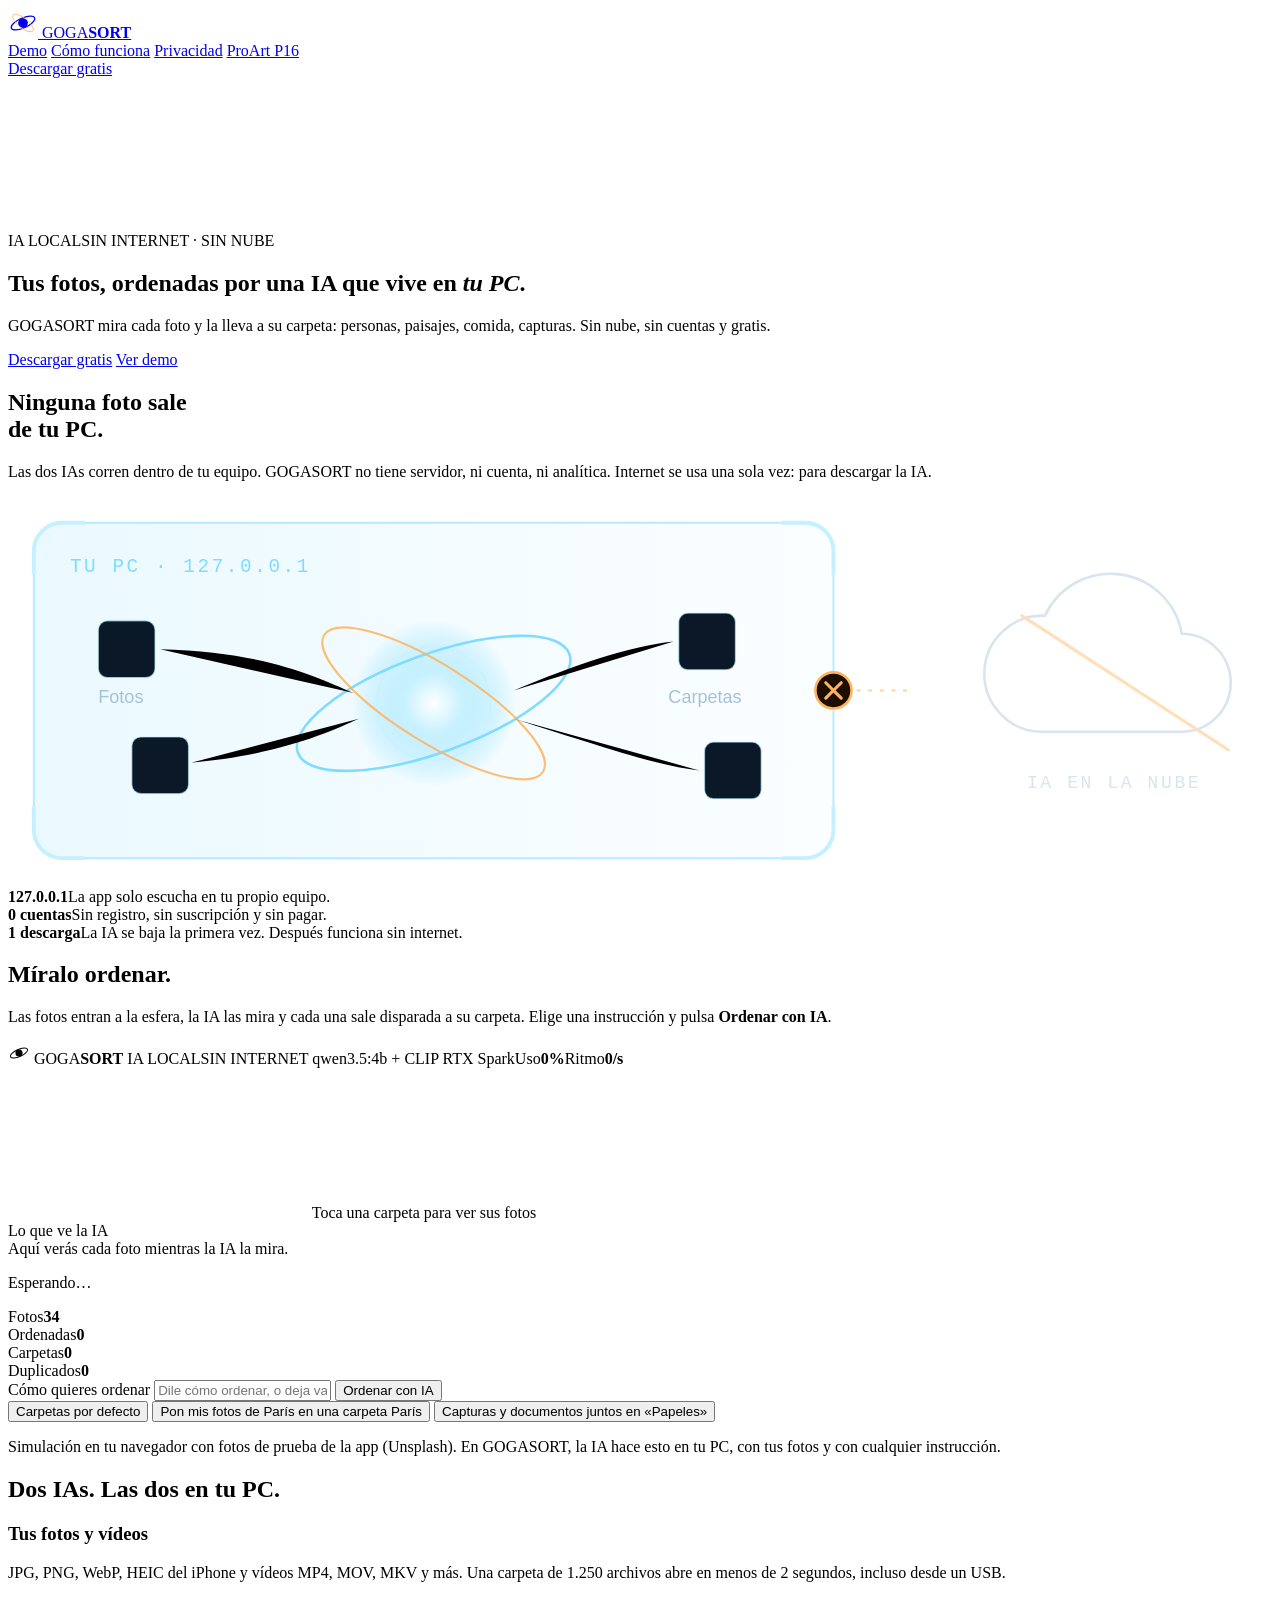
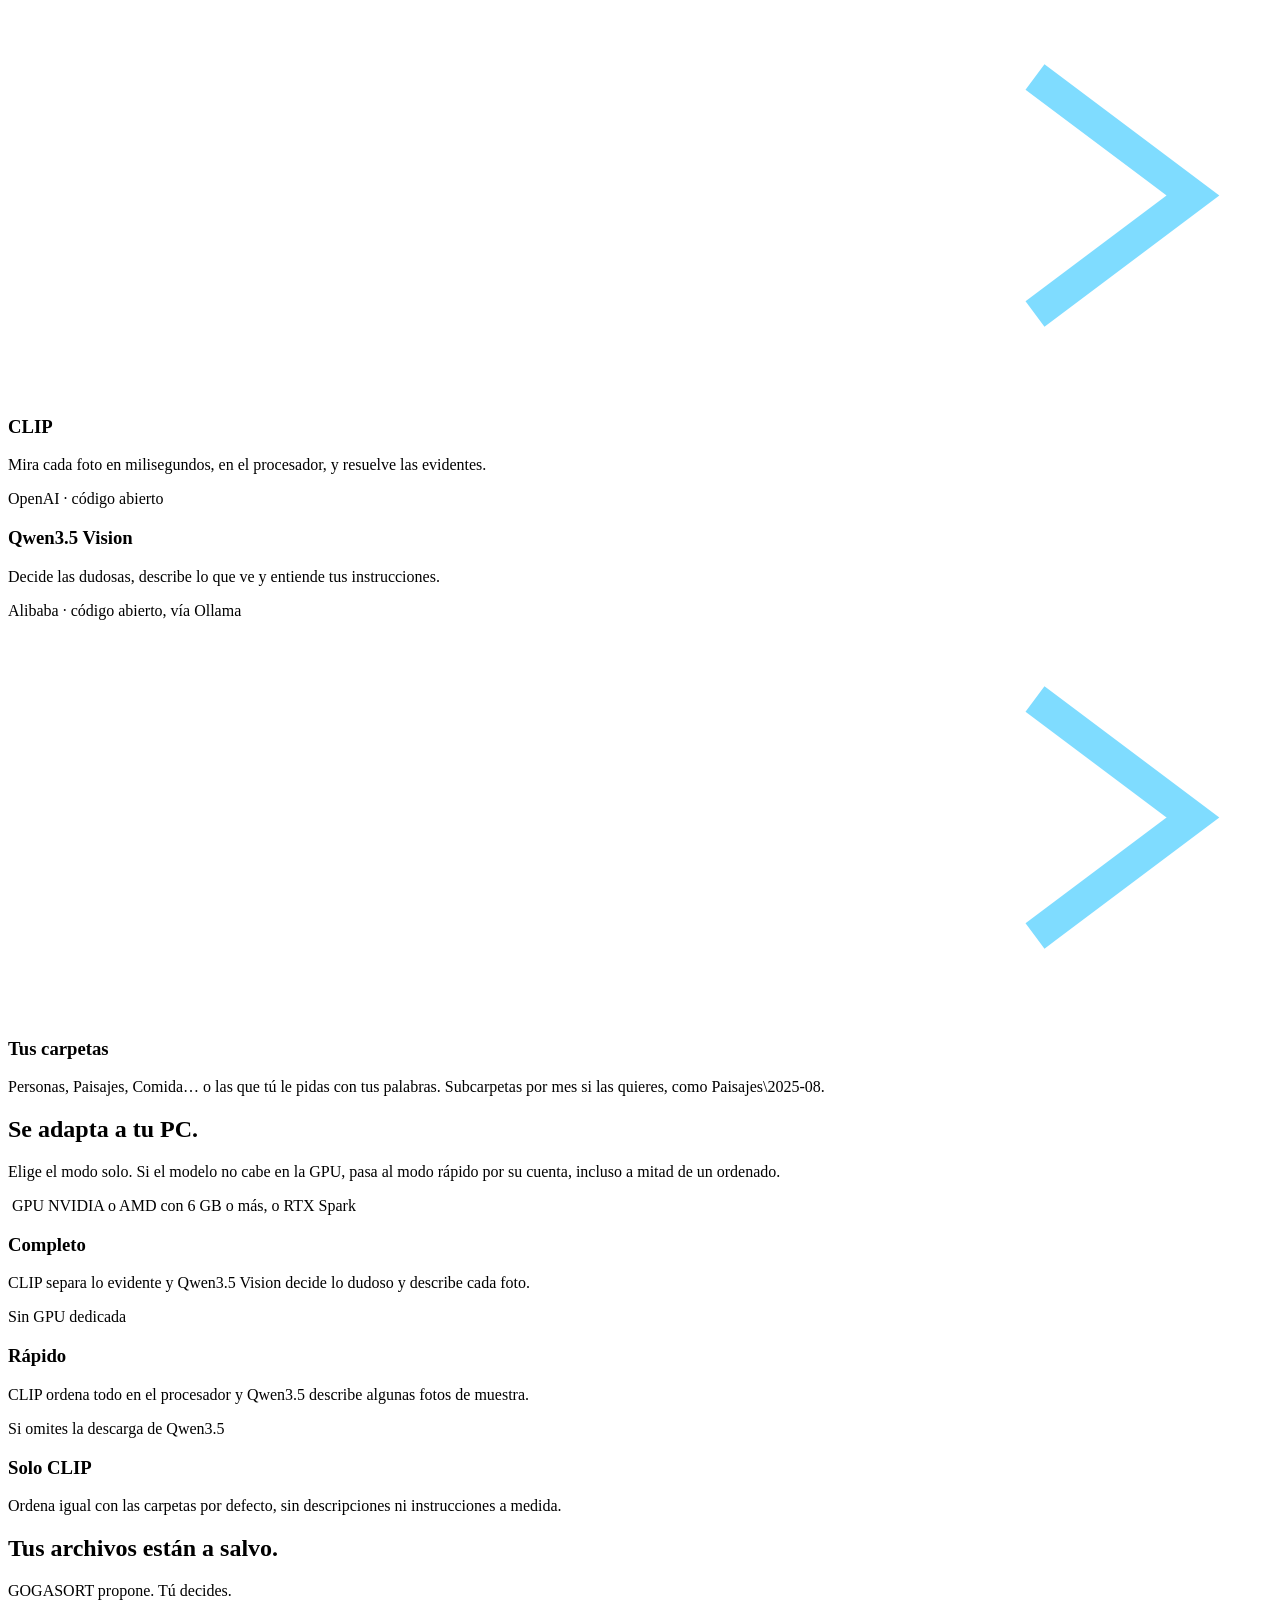
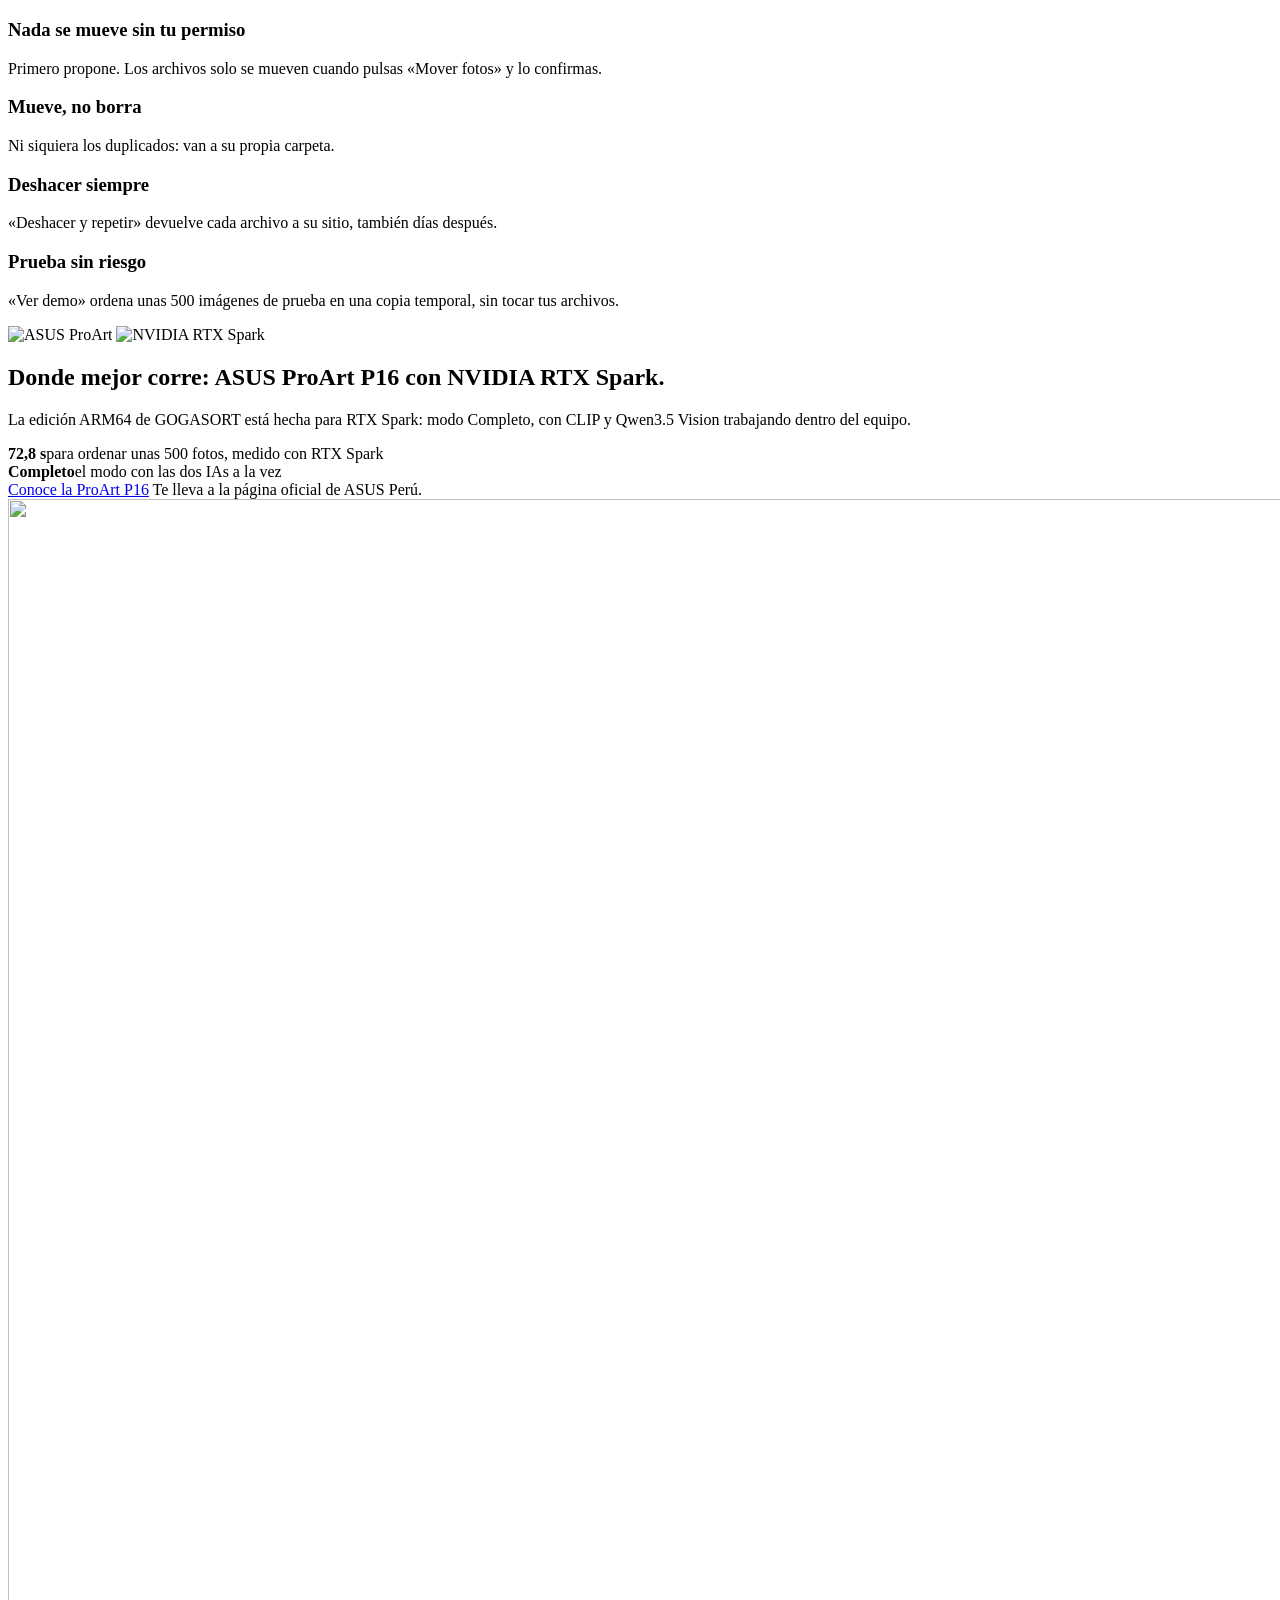
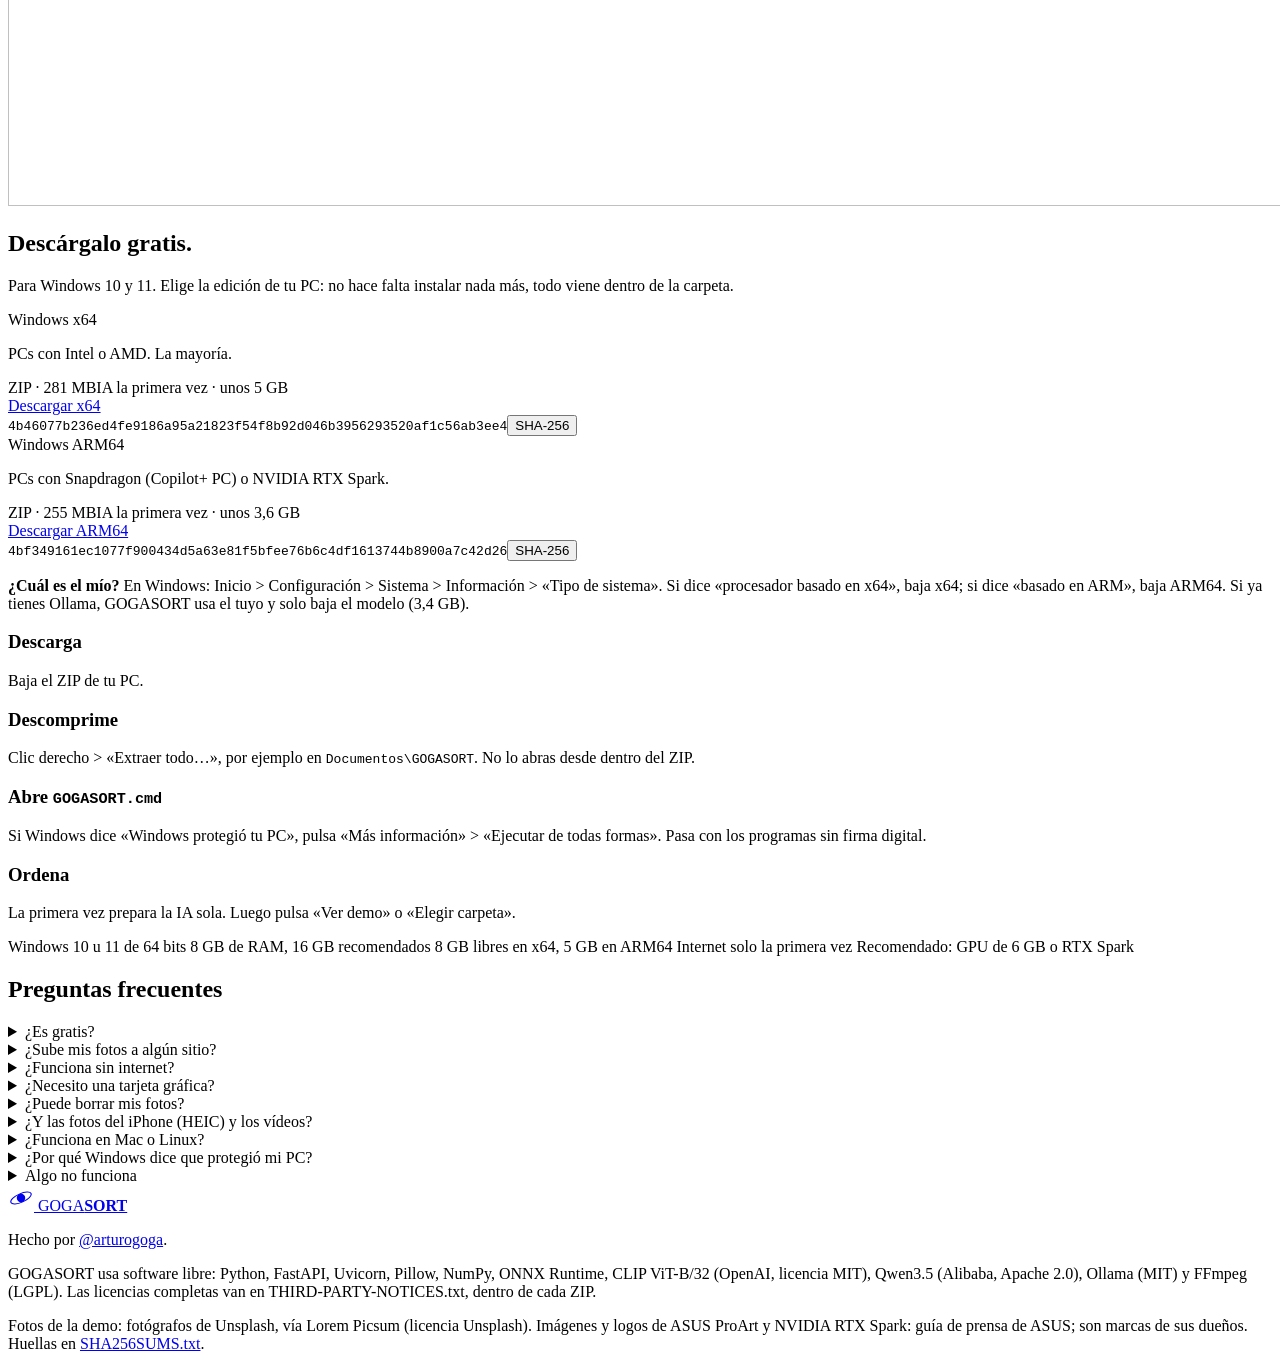
==== site/index.html @ 248ecc01 "Web de GOGASORT: globo de fotos, demo interactiva, descargas y enlace de seguimiento ProArt P16 Co-A" ====
<!doctype html>
<html lang="es">
<head>
  <meta charset="utf-8">
  <meta name="viewport" content="width=device-width, initial-scale=1, viewport-fit=cover">
  <title>GOGASORT · Ordena tus fotos con IA local</title>
  <meta name="description" content="Ordena miles de fotos y vídeos por temas con IA que corre en tu PC. Gratis, sin nube, y puedes deshacerlo todo.">
  <meta name="theme-color" content="#02060c">
  <link rel="icon" href="/gogasort.ico" sizes="any">
  <link rel="icon" href="/gogasort.png" type="image/png">
  <link rel="canonical" href="https://fotosort.arturogoga.com/">
  <meta property="og:type" content="website">
  <meta property="og:title" content="GOGASORT · Tus fotos, ordenadas por una IA que vive en tu PC">
  <meta property="og:description" content="Ordena miles de fotos y vídeos por temas con IA local. Gratis, sin nube y sin cuentas.">
  <meta property="og:url" content="https://fotosort.arturogoga.com/">
  <meta property="og:image" content="https://fotosort.arturogoga.com/og.jpg">
  <meta name="twitter:card" content="summary_large_image">
  <link rel="preload" href="/fonts/geist.woff2" as="font" type="font/woff2" crossorigin>
  <link rel="preload" href="/fonts/michroma.woff2" as="font" type="font/woff2" crossorigin>
  <link rel="stylesheet" href="/css/styles.css">
  <script>window.va = window.va || function () { (window.vaq = window.vaq || []).push(arguments); };</script>
  <script defer src="/_vercel/insights/script.js"></script>
</head>
<body>
  <div class="scanlines" aria-hidden="true"></div>

  <header class="nav" id="nav">
    <div class="wrap">
      <a class="brand" href="#top" aria-label="GOGASORT, inicio">
        <svg class="brand-mark" viewBox="0 0 40 40" width="30" height="30" aria-hidden="true">
          <circle cx="20" cy="20" r="6.5" fill="currentColor"/>
          <ellipse cx="20" cy="20" rx="17" ry="6.5" fill="none" stroke="currentColor" stroke-width="1.6" transform="rotate(-24 20 20)"/>
          <ellipse cx="20" cy="20" rx="17" ry="6.5" fill="none" stroke="#ffb35c" stroke-width="1.2" opacity=".8" transform="rotate(38 20 20)"/>
        </svg>
        <span class="wordmark">GOGA<b>SORT</b></span>
      </a>
      <nav class="nav-links" aria-label="Secciones">
        <a href="#demo">Demo</a>
        <a href="#como">Cómo funciona</a>
        <a href="#privacidad">Privacidad</a>
        <a href="#proart">ProArt P16</a>
      </nav>
      <a class="btn btn-primary" href="#descargar"><i data-lucide="download"></i>Descargar gratis</a>
    </div>
  </header>

  <main id="top">
    <!-- PORTADA: la esfera -->
    <section class="hero" aria-labelledby="h1">
      <canvas class="hero-canvas" id="heroCanvas" aria-hidden="true"></canvas>
      <div class="wrap">
        <div class="hero-copy" id="heroCopy">
          <span class="local rv" style="--i:0"><span class="pill"><i data-lucide="shield-check"></i>IA LOCAL</span>SIN INTERNET · SIN NUBE</span>
          <h1 id="h1" class="rv" style="--i:1">Tus fotos, ordenadas por una IA que vive en <em>tu&nbsp;PC</em>.</h1>
          <p class="lead rv" style="--i:2">GOGASORT mira cada foto y la lleva a su carpeta: personas, paisajes, comida, capturas. Sin nube, sin cuentas y gratis.</p>
          <div class="hero-cta rv" style="--i:3">
            <a class="btn btn-primary" href="#descargar"><i data-lucide="download"></i>Descargar gratis</a>
            <a class="btn btn-ghost" href="#demo"><i data-lucide="play"></i>Ver demo</a>
          </div>
        </div>
      </div>
    </section>

    <!-- PRIVACIDAD -->
    <section class="privacy" id="privacidad" aria-labelledby="h-priv">
      <div class="wrap">
        <h2 id="h-priv" class="rv">Ninguna foto sale<br><span class="glowtext">de tu PC.</span></h2>
        <p class="lead rv" style="--i:1">Las dos IAs corren dentro de tu equipo. GOGASORT no tiene servidor, ni cuenta, ni analítica. Internet se usa una sola vez: para descargar la IA.</p>

        <div class="vault rv" style="--i:2" aria-hidden="true">
          <svg viewBox="0 0 980 300" role="img">
            <defs>
              <radialGradient id="vg" cx="50%" cy="50%" r="50%"><stop offset="0" stop-color="#ffffff"/><stop offset=".35" stop-color="#c4f0ff"/><stop offset="1" stop-color="#7fdcff" stop-opacity="0"/></radialGradient>
              <linearGradient id="vb" x1="0" x2="1"><stop offset="0" stop-color="#7fdcff" stop-opacity=".16"/><stop offset="1" stop-color="#7fdcff" stop-opacity=".03"/></linearGradient>
            </defs>
            <!-- tu PC -->
            <rect x="20" y="20" width="620" height="260" rx="22" fill="url(#vb)" stroke="#7fdcff" stroke-opacity=".55" stroke-width="1.5"/>
            <path d="M20 60V42a22 22 0 0 1 22-22h18M640 60V42a22 22 0 0 0-22-22h-18M20 240v18a22 22 0 0 0 22 22h18M640 240v18a22 22 0 0 1-22 22h-18" fill="none" stroke="#c4f0ff" stroke-width="3"/>
            <text x="48" y="58" fill="#7fdcff" font-family="Geist Mono, monospace" font-size="15" letter-spacing="2">TU PC · 127.0.0.1</text>
            <g class="v-orb">
              <circle cx="330" cy="160" r="64" fill="url(#vg)" opacity=".9"/>
              <circle cx="330" cy="160" r="44" fill="none" stroke="#c4f0ff" stroke-opacity=".6"/>
            </g>
            <ellipse cx="330" cy="160" rx="112" ry="38" fill="none" stroke="#7fdcff" stroke-width="2" transform="rotate(-20 330 160)"/>
            <ellipse cx="330" cy="160" rx="100" ry="30" fill="none" stroke="#ffb35c" stroke-width="1.6" opacity=".85" transform="rotate(32 330 160)"/>
            <g font-family="Geist, sans-serif" font-size="14" fill="#a6c1d6">
              <rect x="70" y="96" width="44" height="44" rx="7" fill="#0a1828" stroke="#c4f0ff" stroke-opacity=".6"/>
              <rect x="96" y="186" width="44" height="44" rx="7" fill="#0a1828" stroke="#c4f0ff" stroke-opacity=".6"/>
              <rect x="520" y="90" width="44" height="44" rx="7" fill="#0a1828" stroke="#c4f0ff" stroke-opacity=".6"/>
              <rect x="540" y="190" width="44" height="44" rx="7" fill="#0a1828" stroke="#c4f0ff" stroke-opacity=".6"/>
              <text x="70" y="160">Fotos</text>
              <text x="512" y="160">Carpetas</text>
            </g>
            <path class="v-line" d="M118 118 C200 120 240 140 268 152"/>
            <path class="v-line" d="M142 206 C210 200 250 182 272 172"/>
            <path class="v-line" d="M392 150 C440 130 480 116 516 112"/>
            <path class="v-line" d="M392 172 C450 190 500 208 536 212"/>
            <!-- intento de salir: bloqueado -->
            <path d="M640 150 H700" stroke="#ffb35c" stroke-width="1.5" stroke-dasharray="3 6" opacity=".6"/>
            <g class="v-block"><circle cx="640" cy="150" r="14" fill="#1d0f00" stroke="#ffb35c" stroke-width="2"/><path d="M634 144l12 12M646 144l-12 12" stroke="#ffb35c" stroke-width="2.4" stroke-linecap="round"/></g>
            <!-- nube -->
            <g opacity=".42">
              <path d="M800 182h110a38 38 0 0 0 0-76 56 56 0 0 0-106-14 44 44 0 0 0-4 90z" fill="none" stroke="#a6c1d6" stroke-width="2"/>
              <path d="M786 92l160 104" stroke="#ffb35c" stroke-width="2.4" stroke-linecap="round"/>
              <text x="790" y="226" fill="#a6c1d6" font-family="Geist Mono, monospace" font-size="14" letter-spacing="2">IA EN LA NUBE</text>
            </g>
          </svg>
        </div>

        <div class="facts">
          <div class="fact rv" style="--i:0"><b>127.0.0.1</b><span>La app solo escucha en tu propio equipo.</span></div>
          <div class="fact rv" style="--i:1"><b>0 cuentas</b><span>Sin registro, sin suscripción y sin pagar.</span></div>
          <div class="fact rv" style="--i:2"><b>1 descarga</b><span>La IA se baja la primera vez. Después funciona sin internet.</span></div>
        </div>
      </div>
    </section>

    <!-- DEMO -->
    <section class="demo" id="demo" aria-labelledby="h-demo">
      <div class="wrap">
        <div class="sec-head">
          <h2 id="h-demo" class="rv">Míralo ordenar.</h2>
          <p class="lead rv" style="--i:1">Las fotos entran a la esfera, la IA las mira y cada una sale disparada a su carpeta. Elige una instrucción y pulsa <b>Ordenar con IA</b>.</p>
        </div>

        <div class="app rv" style="--i:2" id="app">
          <div class="app-top">
            <span class="brand" aria-hidden="true">
              <svg class="brand-mark" viewBox="0 0 40 40" width="22" height="22"><circle cx="20" cy="20" r="6.5" fill="currentColor"/><ellipse cx="20" cy="20" rx="17" ry="6.5" fill="none" stroke="currentColor" stroke-width="1.8" transform="rotate(-24 20 20)"/></svg>
              <span class="wordmark">GOGA<b>SORT</b></span>
            </span>
            <span class="local"><span class="pill"><i data-lucide="shield-check"></i>IA LOCAL</span>SIN INTERNET</span>
            <span class="engine"><i></i>qwen3.5:4b + CLIP</span>
            <span class="tele" aria-label="Telemetría simulada"><span class="k">RTX Spark</span><span class="k">Uso</span><b id="tUse">0%</b><span class="k">Ritmo</span><b id="tRate">0/s</b></span>
          </div>

          <div class="app-body">
            <div class="stage">
              <canvas id="demoCanvas" aria-label="Simulación: las fotos entran a una esfera y salen hacia sus carpetas"></canvas>
              <span class="stage-hint" id="hint">Toca una carpeta para ver sus fotos</span>
            </div>
            <aside class="side" aria-live="polite">
              <div class="lupa" id="lupa">
                <div class="lupa-k"><i data-lucide="scan-search"></i>Lo que ve la IA</div>
                <div class="lupa-img" id="lupaImg"><div class="lupa-empty">Aquí verás cada foto mientras la IA la mira.</div></div>
                <div>
                  <p class="cap" id="cap">Esperando…</p>
                  <div class="verdict" id="verdict"></div>
                </div>
              </div>
              <div class="side-foot">
                <div class="stat-row"><span>Fotos</span><b id="sTotal">34</b></div>
                <div class="stat-row"><span>Ordenadas</span><b id="sDone">0</b></div>
                <div class="stat-row"><span>Carpetas</span><b id="sFolders">0</b></div>
                <div class="stat-row"><span>Duplicados</span><b id="sDupes">0</b></div>
              </div>
            </aside>
          </div>

          <form class="cmd" id="cmd" autocomplete="off">
            <label class="cmd-in">
              <i data-lucide="sparkles"></i>
              <span class="sr-only">Cómo quieres ordenar</span>
              <input id="instr" type="text" spellcheck="false" placeholder="Dile cómo ordenar, o deja vacío para las carpetas por defecto">
            </label>
            <button class="btn btn-primary" id="goBtn" type="submit"><i data-lucide="wand-sparkles"></i>Ordenar con IA</button>
            <button class="btn btn-hot" id="moveBtn" type="button" hidden><i data-lucide="folder-input"></i>Mover fotos</button>
            <button class="btn btn-ghost" id="undoBtn" type="button" hidden><i data-lucide="undo-2"></i>Deshacer y repetir</button>
          </form>
          <div class="presets" role="group" aria-label="Instrucciones de ejemplo">
            <button class="chip preset" type="button" data-p="" aria-pressed="true">Carpetas por defecto</button>
            <button class="chip preset" type="button" data-p="Pon mis fotos de París en una carpeta París" aria-pressed="false">Pon mis fotos de París en una carpeta París</button>
            <button class="chip preset" type="button" data-p="Capturas y documentos juntos en Papeles" aria-pressed="false">Capturas y documentos juntos en «Papeles»</button>
          </div>
          <div id="sheet" hidden></div>
        </div>
        <p class="demo-note rv">Simulación en tu navegador con fotos de prueba de la app (Unsplash). En GOGASORT, la IA hace esto en tu PC, con tus fotos y con cualquier instrucción.</p>
      </div>
    </section>

    <!-- CÓMO FUNCIONA -->
    <section class="how" id="como" aria-labelledby="h-how">
      <div class="wrap">
        <h2 id="h-how" class="rv">Dos IAs. Las dos en tu PC.</h2>
        <div class="flow">
          <div class="node rv" style="--i:0">
            <div class="ic"><i data-lucide="images"></i></div>
            <h3>Tus fotos y vídeos</h3>
            <p>JPG, PNG, WebP, HEIC del iPhone y vídeos MP4, MOV, MKV y más. Una carpeta de 1.250 archivos abre en menos de 2 segundos, incluso desde un USB.</p>
          </div>
          <div class="link rv" style="--i:1" aria-hidden="true"><svg viewBox="0 0 64 20"><path class="v-line" d="M2 10H60"/><path d="M52 4l8 6-8 6" fill="none" stroke="#7fdcff" stroke-width="1.6"/></svg></div>
          <div class="node mid rv" style="--i:2">
            <div class="pair">
              <div>
                <div class="ic"><i data-lucide="zap"></i></div>
                <h3>CLIP</h3>
                <p>Mira cada foto en milisegundos, en el procesador, y resuelve las evidentes.</p>
                <span class="tag">OpenAI · código abierto</span>
              </div>
              <div class="qw">
                <div class="ic"><i data-lucide="eye"></i></div>
                <h3>Qwen3.5 Vision</h3>
                <p>Decide las dudosas, describe lo que ve y entiende tus instrucciones.</p>
                <span class="tag">Alibaba · código abierto, vía Ollama</span>
              </div>
            </div>
          </div>
          <div class="link rv" style="--i:3" aria-hidden="true"><svg viewBox="0 0 64 20"><path class="v-line" d="M2 10H60"/><path d="M52 4l8 6-8 6" fill="none" stroke="#7fdcff" stroke-width="1.6"/></svg></div>
          <div class="node rv" style="--i:4">
            <div class="ic"><i data-lucide="folder-tree"></i></div>
            <h3>Tus carpetas</h3>
            <p>Personas, Paisajes, Comida… o las que tú le pidas con tus palabras. Subcarpetas por mes si las quieres, como <span class="mono hi">Paisajes\2025-08</span>.</p>
          </div>
        </div>
      </div>
    </section>

    <!-- MODOS -->
    <section class="modes" aria-labelledby="h-modes">
      <div class="wrap">
        <div class="sec-head">
          <h2 id="h-modes" class="rv">Se adapta a tu PC.</h2>
          <p class="lead rv" style="--i:1">Elige el modo solo. Si el modelo no cabe en la GPU, pasa al modo rápido por su cuenta, incluso a mitad de un ordenado.</p>
        </div>
        <div class="bento">
          <article class="cell big rv" style="--i:0">
            <img src="/img/rtx-spark-chip.webp" alt="" loading="lazy">
            <span class="when">GPU NVIDIA o AMD con 6 GB o más, o RTX Spark</span>
            <h3>Completo</h3>
            <p>CLIP separa lo evidente y Qwen3.5 Vision decide lo dudoso y describe cada foto.</p>
          </article>
          <article class="cell fast rv" style="--i:1">
            <span class="when">Sin GPU dedicada</span>
            <h3>Rápido</h3>
            <p>CLIP ordena todo en el procesador y Qwen3.5 describe algunas fotos de muestra.</p>
          </article>
          <article class="cell clip rv" style="--i:2">
            <span class="when">Si omites la descarga de Qwen3.5</span>
            <h3>Solo CLIP</h3>
            <p>Ordena igual con las carpetas por defecto, sin descripciones ni instrucciones a medida.</p>
          </article>
        </div>
      </div>
    </section>

    <!-- SEGURIDAD -->
    <section class="safe" aria-labelledby="h-safe">
      <div class="wrap safe-grid">
        <div class="sticky">
          <h2 id="h-safe" class="rv">Tus archivos están a salvo.</h2>
          <p class="lead rv" style="--i:1">GOGASORT propone. Tú decides.</p>
        </div>
        <div class="rules">
          <div class="rule rv"><div class="ic"><i data-lucide="hand"></i></div><div><h3>Nada se mueve sin tu permiso</h3><p>Primero propone. Los archivos solo se mueven cuando pulsas «Mover fotos» y lo confirmas.</p></div></div>
          <div class="rule rv"><div class="ic"><i data-lucide="folder-input"></i></div><div><h3>Mueve, no borra</h3><p>Ni siquiera los duplicados: van a su propia carpeta.</p></div></div>
          <div class="rule rv"><div class="ic"><i data-lucide="undo-2"></i></div><div><h3>Deshacer siempre</h3><p>«Deshacer y repetir» devuelve cada archivo a su sitio, también días después.</p></div></div>
          <div class="rule rv"><div class="ic"><i data-lucide="flask-conical"></i></div><div><h3>Prueba sin riesgo</h3><p>«Ver demo» ordena unas 500 imágenes de prueba en una copia temporal, sin tocar tus archivos.</p></div></div>
        </div>
      </div>
    </section>

    <!-- PROART P16 + RTX SPARK -->
    <section class="proart" id="proart" aria-labelledby="h-proart">
      <div class="wrap">
        <div class="proart-card rv">
          <div class="proart-copy">
            <div class="logos">
              <img src="/img/proart-logo.webp" alt="ASUS ProArt" width="98" height="30">
              <img class="rtx" src="/img/rtxspark-badge.webp" alt="NVIDIA RTX Spark" width="118" height="42">
            </div>
            <h2 id="h-proart">Donde mejor corre: ASUS ProArt P16 con NVIDIA RTX Spark.</h2>
            <p class="lead">La edición ARM64 de GOGASORT está hecha para RTX Spark: modo Completo, con CLIP y Qwen3.5 Vision trabajando dentro del equipo.</p>
            <div class="metrics">
              <div class="metric"><b>72,8 s</b><span>para ordenar unas 500 fotos, medido con RTX Spark</span></div>
              <div class="metric"><b>Completo</b><span>el modo con las dos IAs a la vez</span></div>
            </div>
            <a class="btn btn-primary" id="proartBtn" href="/proart?utm_source=fotosort-web&amp;utm_medium=boton&amp;utm_campaign=proart-p16"><i data-lucide="arrow-up-right"></i>Conoce la ProArt P16</a>
            <span class="small">Te lleva a la página oficial de ASUS Perú.</span>
          </div>
          <div class="proart-fig" aria-hidden="true">
            <img src="/img/proart-p16.webp" alt="" loading="lazy" width="1600" height="1307">
          </div>
        </div>
      </div>
    </section>

    <!-- DESCARGAS -->
    <section class="dl" id="descargar" aria-labelledby="h-dl">
      <div class="wrap">
        <div class="sec-head">
          <h2 id="h-dl" class="rv">Descárgalo gratis.</h2>
          <p class="lead rv" style="--i:1">Para Windows 10 y 11. Elige la edición de tu PC: no hace falta instalar nada más, todo viene dentro de la carpeta.</p>
        </div>
        <div class="dl-grid">
          <article class="dl-card rv" id="dl-x64" style="--i:0">
            <span class="dl-arch">Windows x64</span>
            <p class="dl-who">PCs con Intel o AMD. La mayoría.</p>
            <div class="dl-meta"><span class="chip">ZIP · 281 MB</span><span class="chip">IA la primera vez · unos 5 GB</span></div>
            <a class="btn btn-primary" href="/descargar/x64"><i data-lucide="download"></i>Descargar x64</a>
            <div class="sha"><code title="SHA-256">4b46077b236ed4fe9186a95a21823f54f8b92d046b3956293520af1c56ab3ee4</code><button type="button" data-copy="4b46077b236ed4fe9186a95a21823f54f8b92d046b3956293520af1c56ab3ee4"><i data-lucide="copy"></i>SHA-256</button></div>
          </article>
          <article class="dl-card rv" id="dl-arm64" style="--i:1">
            <span class="dl-arch">Windows ARM64</span>
            <p class="dl-who">PCs con Snapdragon (Copilot+ PC) o NVIDIA RTX Spark.</p>
            <div class="dl-meta"><span class="chip">ZIP · 255 MB</span><span class="chip">IA la primera vez · unos 3,6 GB</span></div>
            <a class="btn btn-primary" href="/descargar/arm64"><i data-lucide="download"></i>Descargar ARM64</a>
            <div class="sha"><code title="SHA-256">4bf349161ec1077f900434d5a63e81f5bfee76b6c4df1613744b8900a7c42d26</code><button type="button" data-copy="4bf349161ec1077f900434d5a63e81f5bfee76b6c4df1613744b8900a7c42d26"><i data-lucide="copy"></i>SHA-256</button></div>
          </article>
        </div>
        <div class="which rv">
          <i data-lucide="circle-help"></i>
          <p><b>¿Cuál es el mío?</b> <span id="archHint"></span> En Windows: Inicio &gt; Configuración &gt; Sistema &gt; Información &gt; «Tipo de sistema». Si dice «procesador basado en x64», baja x64; si dice «basado en ARM», baja ARM64. Si ya tienes Ollama, GOGASORT usa el tuyo y solo baja el modelo (3,4 GB).</p>
        </div>

        <div class="steps">
          <div class="step rv" style="--i:0"><h3>Descarga</h3><p>Baja el ZIP de tu PC.</p></div>
          <div class="step rv" style="--i:1"><h3>Descomprime</h3><p>Clic derecho &gt; «Extraer todo…», por ejemplo en <code>Documentos\GOGASORT</code>. No lo abras desde dentro del ZIP.</p></div>
          <div class="step rv" style="--i:2"><h3>Abre <code>GOGASORT.cmd</code></h3><p>Si Windows dice «Windows protegió tu PC», pulsa «Más información» &gt; «Ejecutar de todas formas». Pasa con los programas sin firma digital.</p></div>
          <div class="step rv" style="--i:3"><h3>Ordena</h3><p>La primera vez prepara la IA sola. Luego pulsa «Ver demo» o «Elegir carpeta».</p></div>
        </div>

        <div class="need rv" aria-label="Requisitos">
          <span class="chip"><i data-lucide="monitor"></i>Windows 10 u 11 de 64 bits</span>
          <span class="chip"><i data-lucide="memory-stick"></i>8 GB de RAM, 16 GB recomendados</span>
          <span class="chip"><i data-lucide="hard-drive"></i>8 GB libres en x64, 5 GB en ARM64</span>
          <span class="chip"><i data-lucide="wifi"></i>Internet solo la primera vez</span>
          <span class="chip"><i data-lucide="cpu"></i>Recomendado: GPU de 6 GB o RTX Spark</span>
        </div>
      </div>
    </section>

    <!-- PREGUNTAS -->
    <section class="faq" aria-labelledby="h-faq">
      <div class="wrap faq-grid">
        <h2 id="h-faq" class="rv">Preguntas frecuentes</h2>
        <div class="qa rv" style="--i:1">
          <details><summary>¿Es gratis?<i data-lucide="plus"></i></summary><p>Sí.</p></details>
          <details><summary>¿Sube mis fotos a algún sitio?<i data-lucide="plus"></i></summary><p>No. Todo corre en tu PC. Internet solo se usa la primera vez, para descargar Ollama y el modelo de IA.</p></details>
          <details><summary>¿Funciona sin internet?<i data-lucide="plus"></i></summary><p>Sí, después de la primera vez.</p></details>
          <details><summary>¿Necesito una tarjeta gráfica?<i data-lucide="plus"></i></summary><p>No. Con una GPU NVIDIA o AMD (o RTX Spark) usa el modo Completo; sin ella ordena en modo Rápido con el procesador.</p></details>
          <details><summary>¿Puede borrar mis fotos?<i data-lucide="plus"></i></summary><p>No borra nada: solo mueve archivos cuando lo confirmas, y todo se puede deshacer.</p></details>
          <details><summary>¿Y las fotos del iPhone (HEIC) y los vídeos?<i data-lucide="plus"></i></summary><p>Se leen y se ordenan. Los vídeos van a su propia carpeta «Vídeos».</p></details>
          <details><summary>¿Funciona en Mac o Linux?<i data-lucide="plus"></i></summary><p>Por ahora solo en Windows 10 y 11.</p></details>
          <details><summary>¿Por qué Windows dice que protegió mi PC?<i data-lucide="plus"></i></summary><p>Porque la app no tiene firma digital de pago. Pulsa «Más información» &gt; «Ejecutar de todas formas».</p></details>
          <details><summary>Algo no funciona<i data-lucide="plus"></i></summary><p>Mira <span class="mono">data\setup.log</span> y <span class="mono">data\server-error.log</span> dentro de la carpeta. Para empezar de cero, borra <span class="mono">data\setup.ok</span> y vuelve a abrir. ¿Se cortó la descarga de la IA? Doble clic en <span class="mono">Descargar IA.cmd</span>: retoma donde se quedó.</p></details>
        </div>
      </div>
    </section>
  </main>

  <footer class="foot">
    <div class="wrap foot-grid">
      <div>
        <a class="brand" href="#top" aria-label="GOGASORT, inicio">
          <svg class="brand-mark" viewBox="0 0 40 40" width="26" height="26" aria-hidden="true"><circle cx="20" cy="20" r="6.5" fill="currentColor"/><ellipse cx="20" cy="20" rx="17" ry="6.5" fill="none" stroke="currentColor" stroke-width="1.6" transform="rotate(-24 20 20)"/></svg>
          <span class="wordmark">GOGA<b>SORT</b></span>
        </a>
        <p>Hecho por <a href="https://arturogoga.com" rel="noopener">@arturogoga</a>.</p>
      </div>
      <div>
        <p>GOGASORT usa software libre: Python, FastAPI, Uvicorn, Pillow, NumPy, ONNX Runtime, CLIP ViT-B/32 (OpenAI, licencia MIT), Qwen3.5 (Alibaba, Apache 2.0), Ollama (MIT) y FFmpeg (LGPL). Las licencias completas van en <span class="mono">THIRD-PARTY-NOTICES.txt</span>, dentro de cada ZIP.</p>
        <p>Fotos de la demo: fotógrafos de Unsplash, vía Lorem Picsum (licencia Unsplash). Imágenes y logos de ASUS ProArt y NVIDIA RTX Spark: guía de prensa de ASUS; son marcas de sus dueños. Huellas en <a href="/SHA256SUMS.txt">SHA256SUMS.txt</a>.</p>
      </div>
    </div>
  </footer>

  <script src="/js/lucide.min.js"></script>
  <script src="/js/fotos.js"></script>
  <script src="/js/esfera.js"></script>
  <script src="/js/main.js"></script>
</body>
</html>
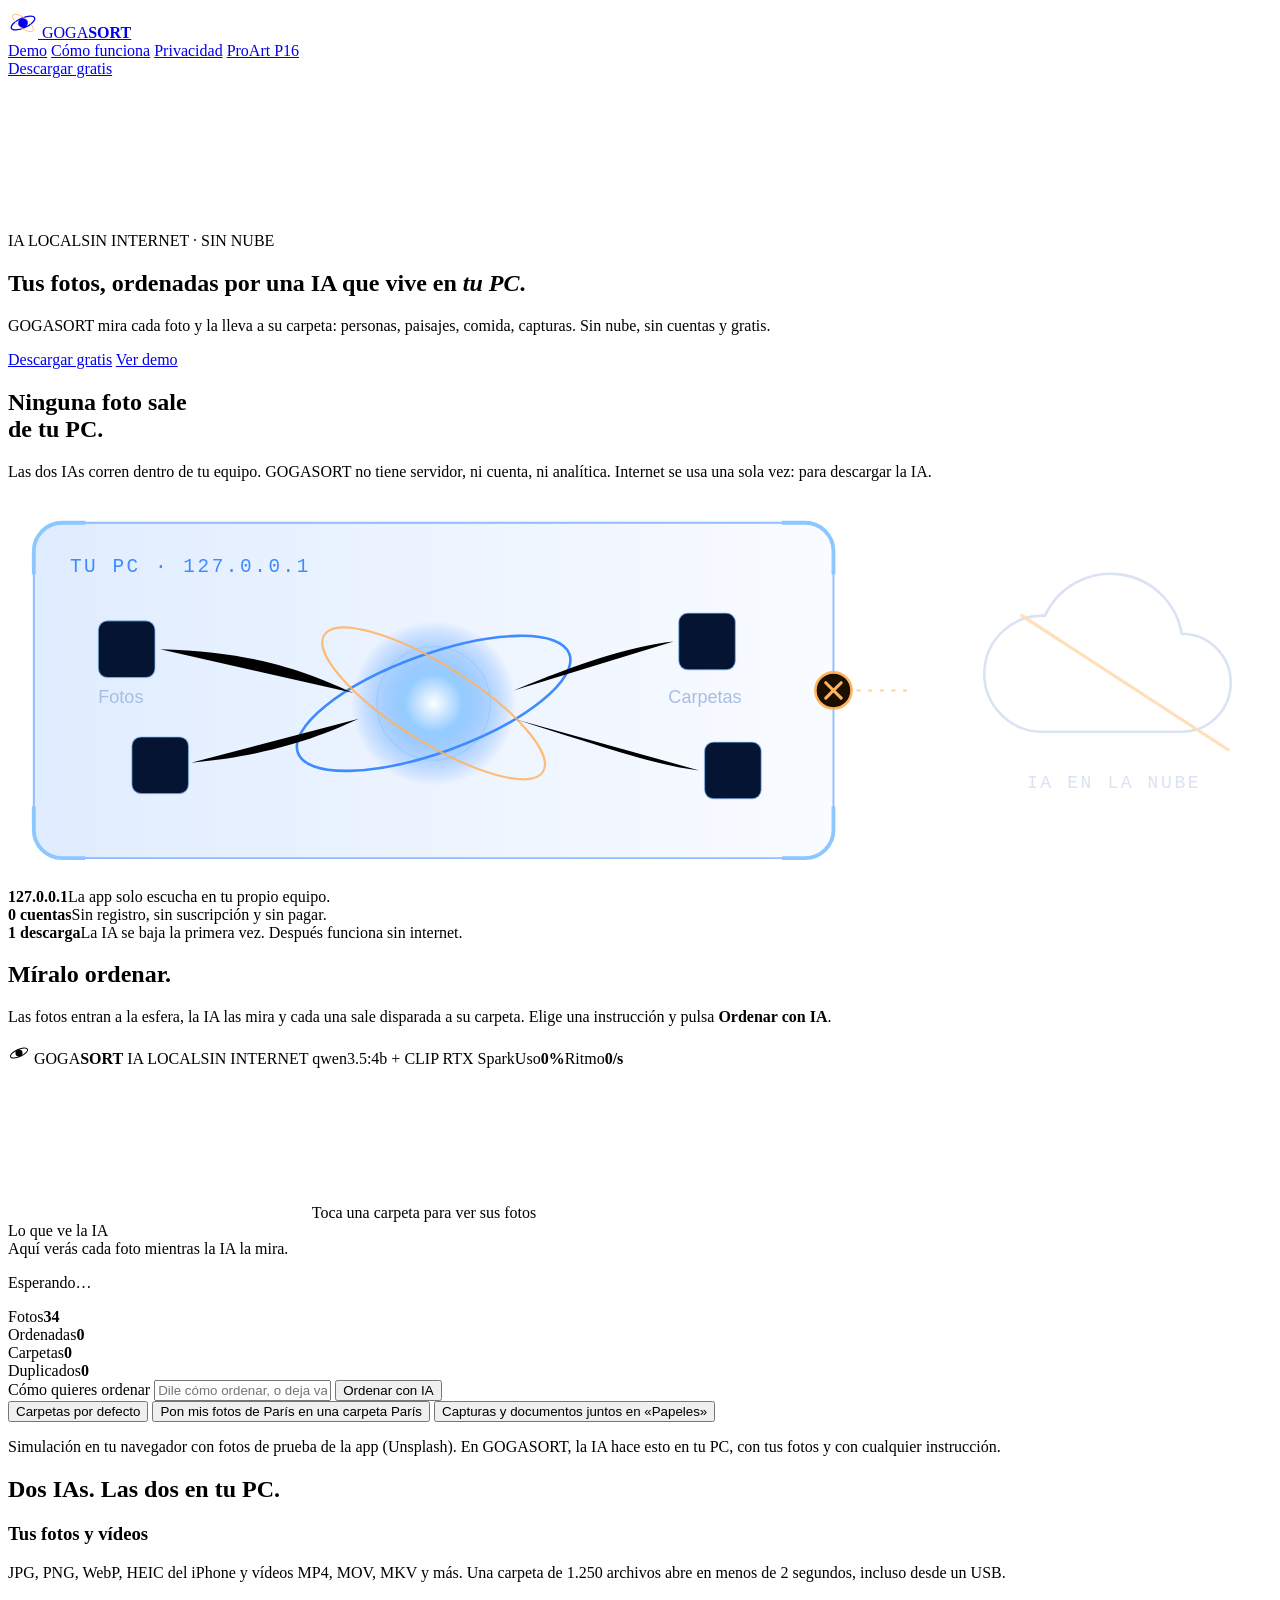
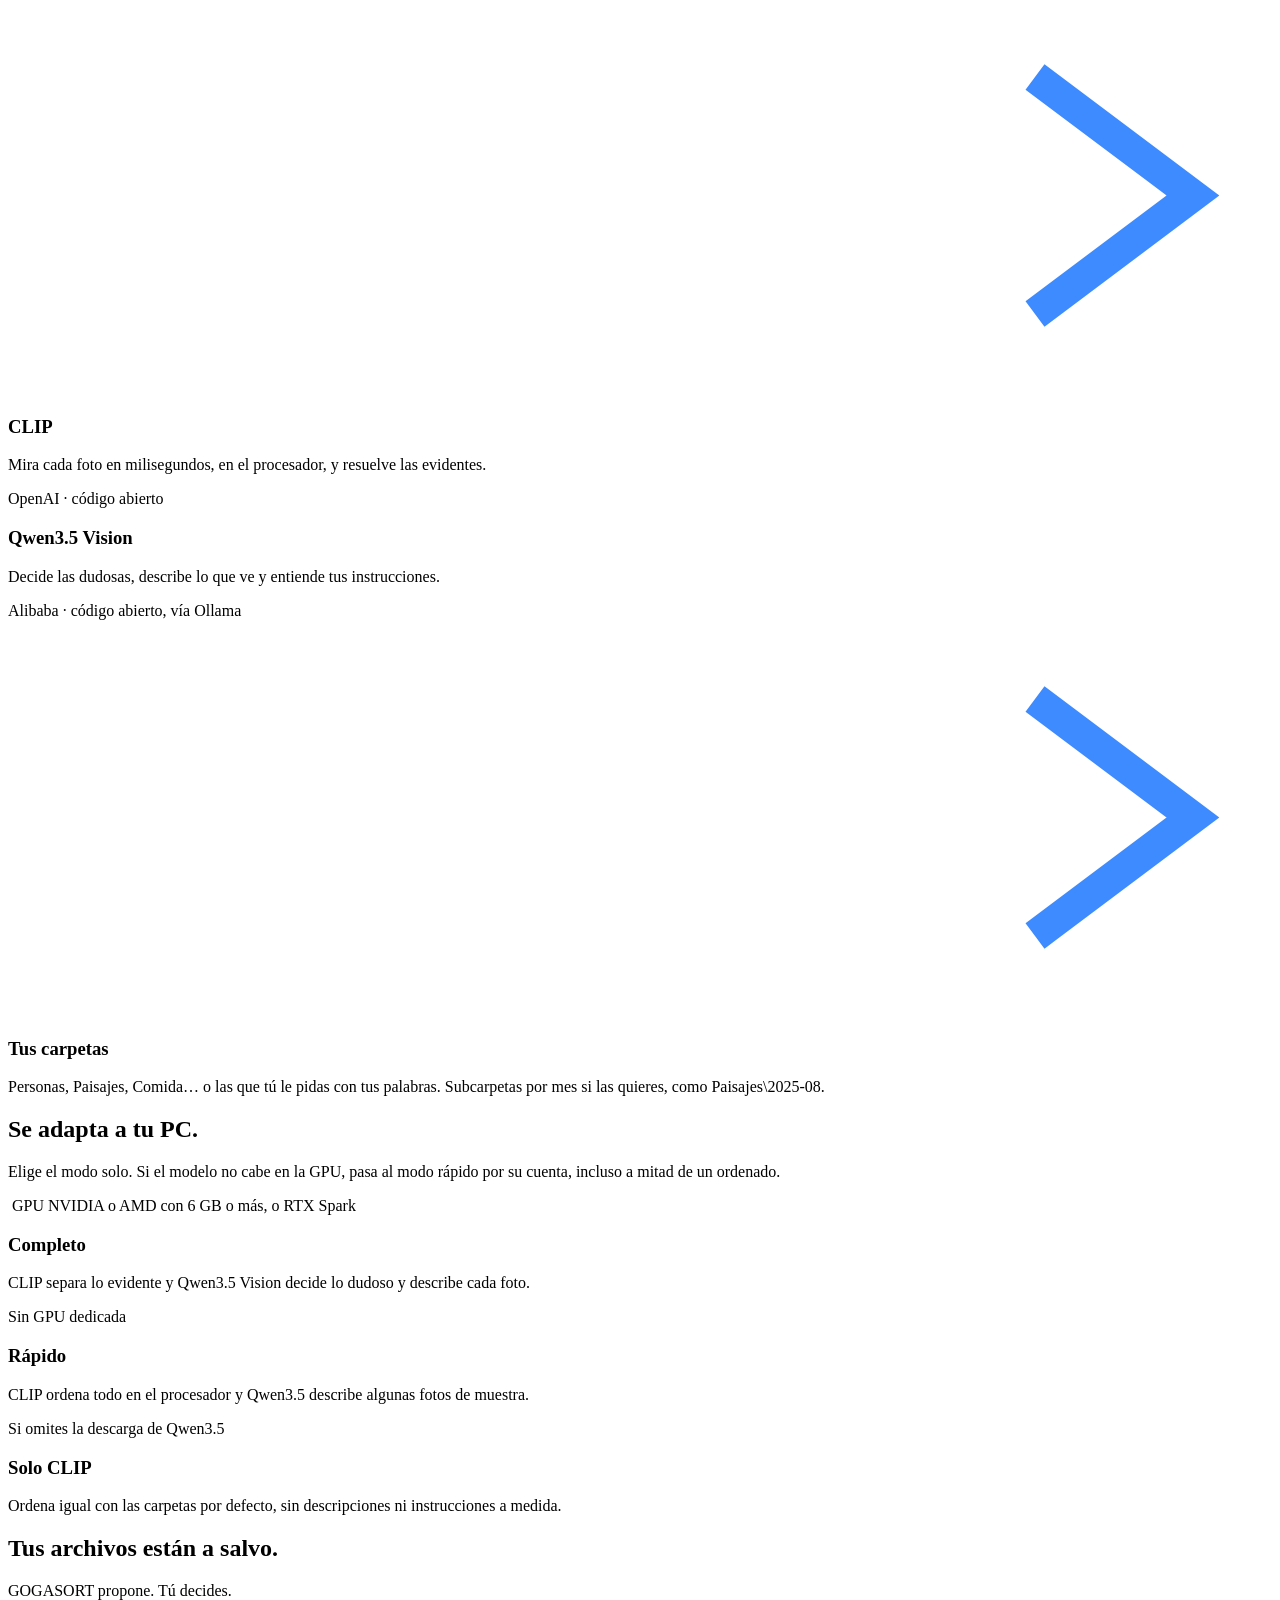
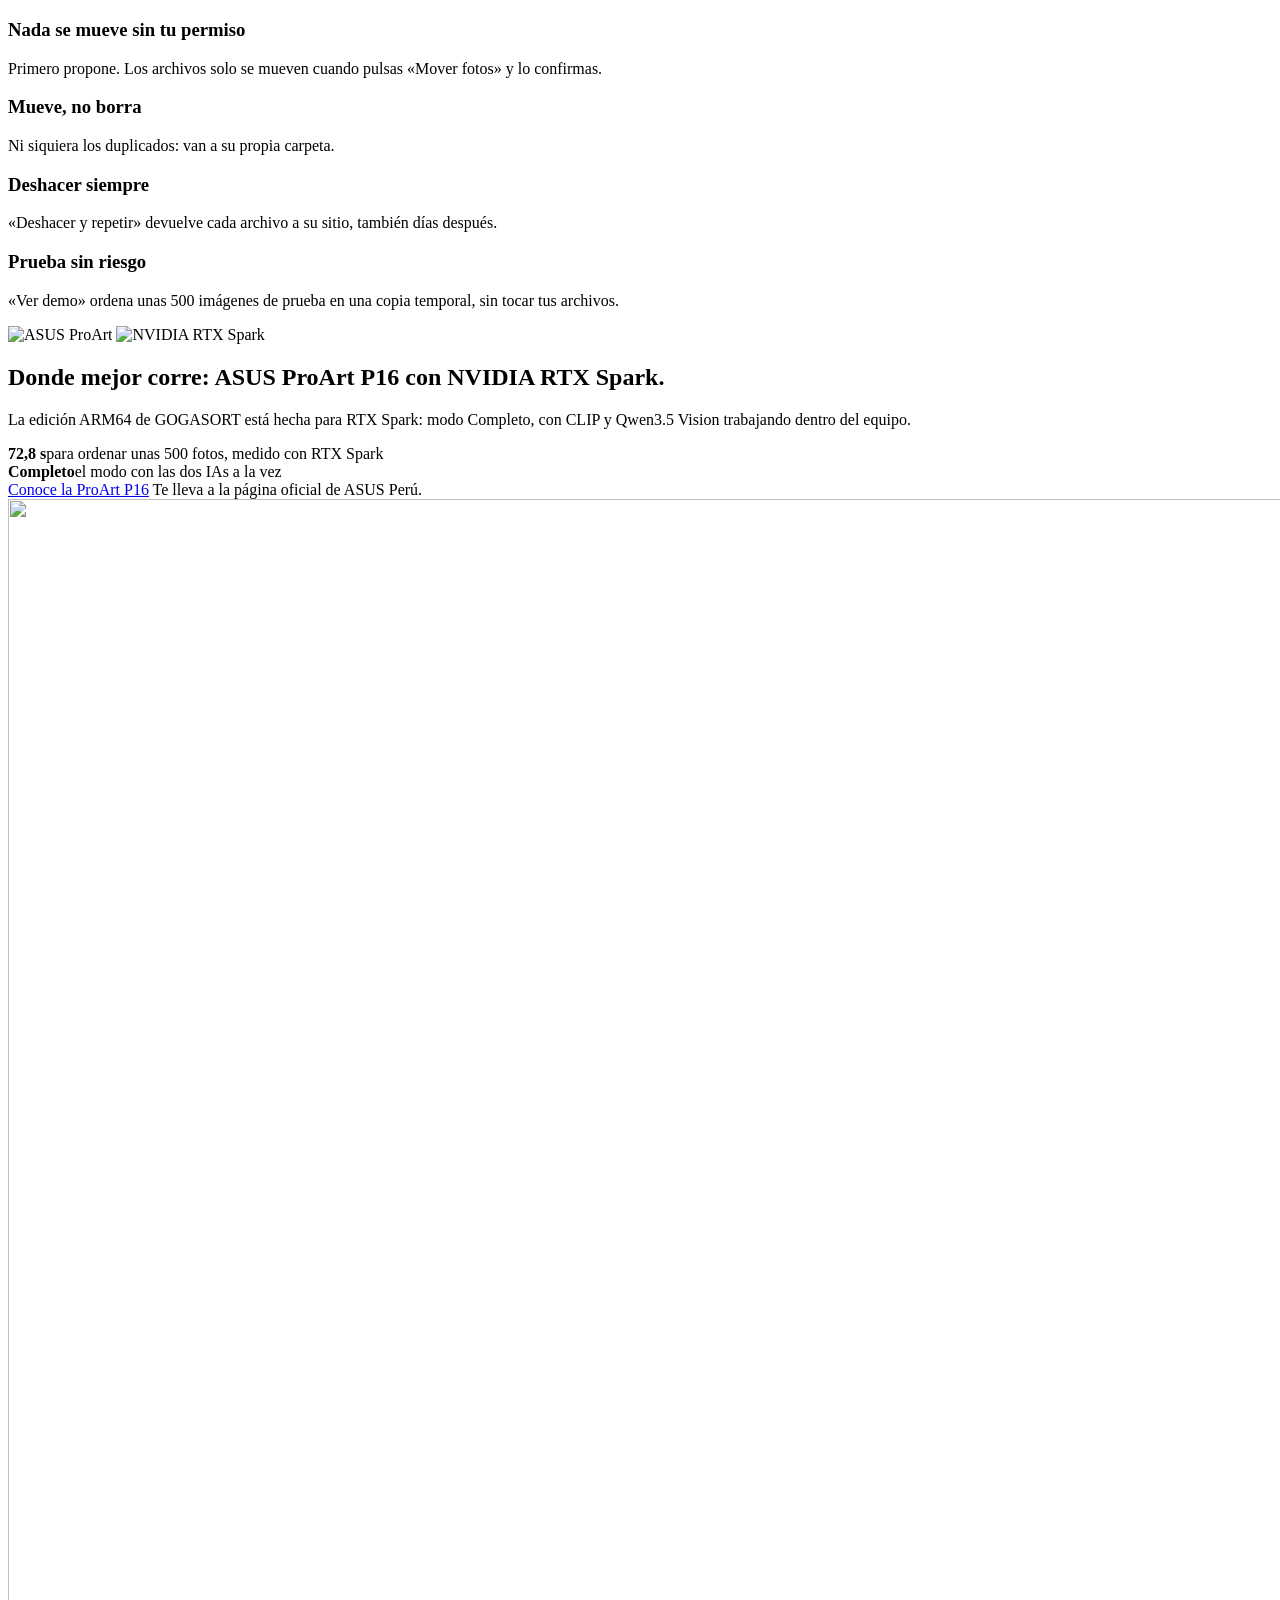
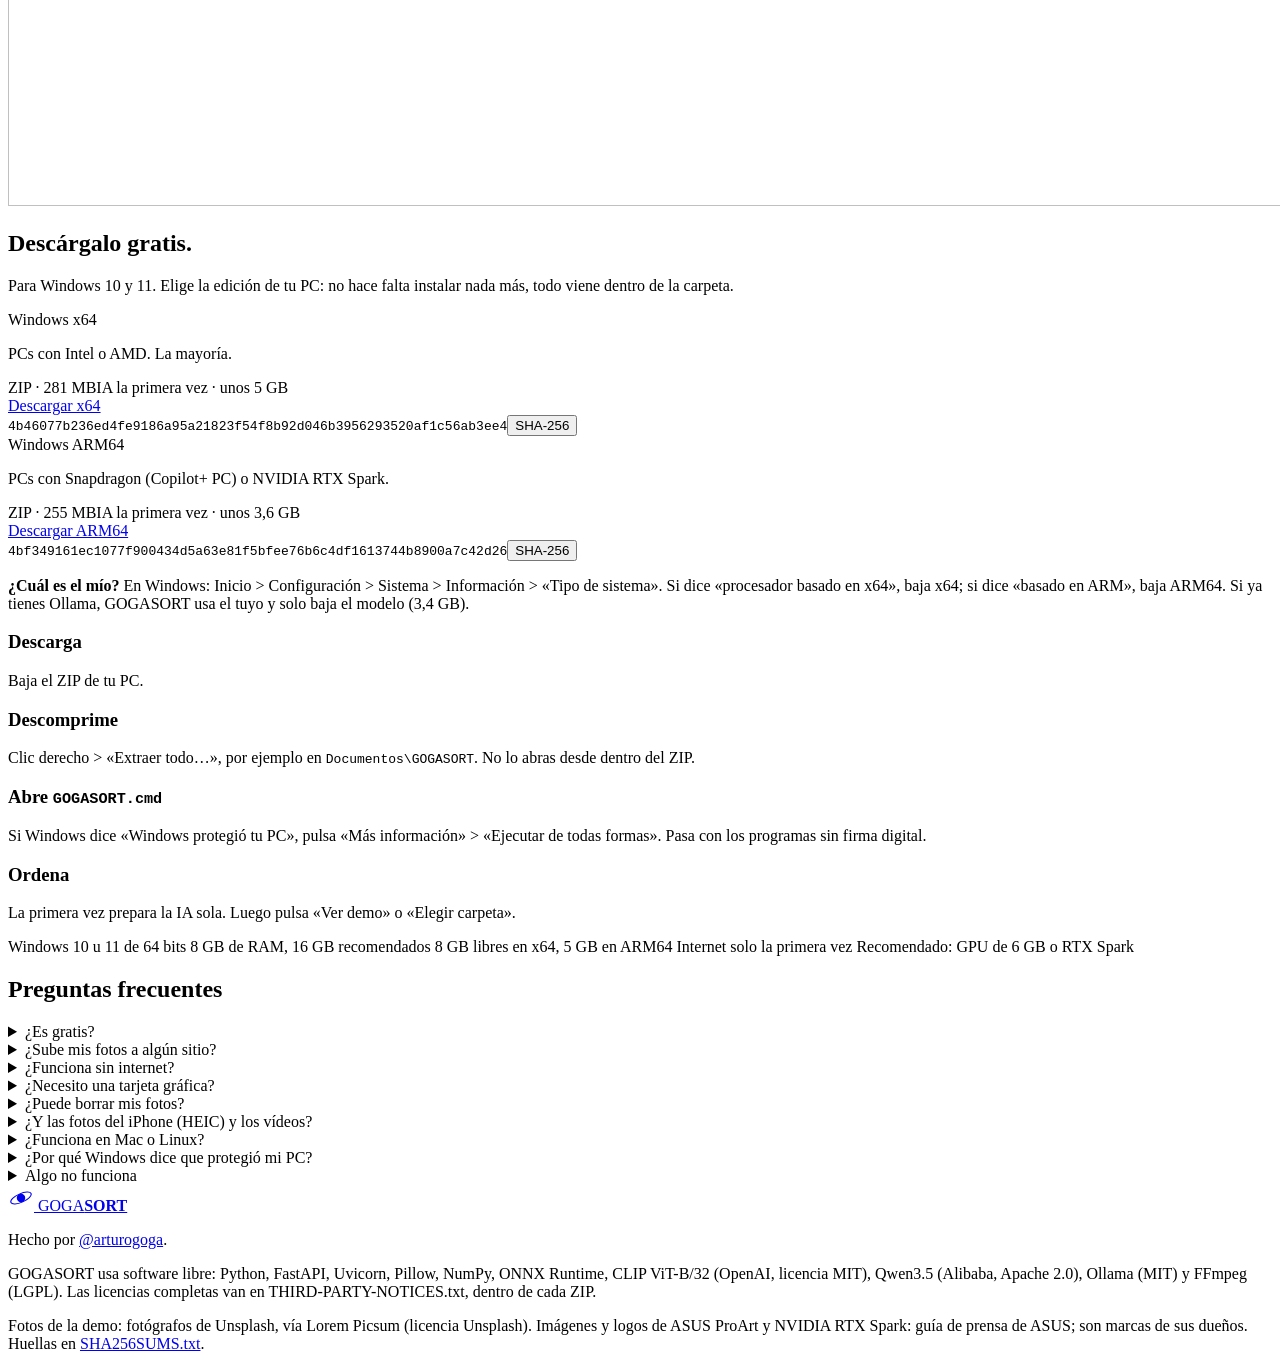
==== commit cfead9dd: "Paleta azul eléctrico: tokens RGB, botón azul con texto blanco, esfera y nodos en azul; corriente an" ====
--- a/site/index.html
+++ b/site/index.html
@@ -5,7 +5,7 @@
   <meta name="viewport" content="width=device-width, initial-scale=1, viewport-fit=cover">
   <title>GOGASORT · Ordena tus fotos con IA local</title>
   <meta name="description" content="Ordena miles de fotos y vídeos por temas con IA que corre en tu PC. Gratis, sin nube, y puedes deshacerlo todo.">
-  <meta name="theme-color" content="#02060c">
+  <meta name="theme-color" content="#01040e">
   <link rel="icon" href="/gogasort.ico" sizes="any">
   <link rel="icon" href="/gogasort.png" type="image/png">
   <link rel="canonical" href="https://fotosort.arturogoga.com/">
@@ -70,24 +70,24 @@
         <div class="vault rv" style="--i:2" aria-hidden="true">
           <svg viewBox="0 0 980 300" role="img">
             <defs>
-              <radialGradient id="vg" cx="50%" cy="50%" r="50%"><stop offset="0" stop-color="#ffffff"/><stop offset=".35" stop-color="#c4f0ff"/><stop offset="1" stop-color="#7fdcff" stop-opacity="0"/></radialGradient>
-              <linearGradient id="vb" x1="0" x2="1"><stop offset="0" stop-color="#7fdcff" stop-opacity=".16"/><stop offset="1" stop-color="#7fdcff" stop-opacity=".03"/></linearGradient>
+              <radialGradient id="vg" cx="50%" cy="50%" r="50%"><stop offset="0" stop-color="#ffffff"/><stop offset=".35" stop-color="#8cc8ff"/><stop offset="1" stop-color="#3d8bff" stop-opacity="0"/></radialGradient>
+              <linearGradient id="vb" x1="0" x2="1"><stop offset="0" stop-color="#3d8bff" stop-opacity=".16"/><stop offset="1" stop-color="#3d8bff" stop-opacity=".03"/></linearGradient>
             </defs>
             <!-- tu PC -->
-            <rect x="20" y="20" width="620" height="260" rx="22" fill="url(#vb)" stroke="#7fdcff" stroke-opacity=".55" stroke-width="1.5"/>
-            <path d="M20 60V42a22 22 0 0 1 22-22h18M640 60V42a22 22 0 0 0-22-22h-18M20 240v18a22 22 0 0 0 22 22h18M640 240v18a22 22 0 0 1-22 22h-18" fill="none" stroke="#c4f0ff" stroke-width="3"/>
-            <text x="48" y="58" fill="#7fdcff" font-family="Geist Mono, monospace" font-size="15" letter-spacing="2">TU PC · 127.0.0.1</text>
+            <rect x="20" y="20" width="620" height="260" rx="22" fill="url(#vb)" stroke="#3d8bff" stroke-opacity=".55" stroke-width="1.5"/>
+            <path d="M20 60V42a22 22 0 0 1 22-22h18M640 60V42a22 22 0 0 0-22-22h-18M20 240v18a22 22 0 0 0 22 22h18M640 240v18a22 22 0 0 1-22 22h-18" fill="none" stroke="#8cc8ff" stroke-width="3"/>
+            <text x="48" y="58" fill="#3d8bff" font-family="Geist Mono, monospace" font-size="15" letter-spacing="2">TU PC · 127.0.0.1</text>
             <g class="v-orb">
               <circle cx="330" cy="160" r="64" fill="url(#vg)" opacity=".9"/>
-              <circle cx="330" cy="160" r="44" fill="none" stroke="#c4f0ff" stroke-opacity=".6"/>
+              <circle cx="330" cy="160" r="44" fill="none" stroke="#8cc8ff" stroke-opacity=".6"/>
             </g>
-            <ellipse cx="330" cy="160" rx="112" ry="38" fill="none" stroke="#7fdcff" stroke-width="2" transform="rotate(-20 330 160)"/>
+            <ellipse cx="330" cy="160" rx="112" ry="38" fill="none" stroke="#3d8bff" stroke-width="2" transform="rotate(-20 330 160)"/>
             <ellipse cx="330" cy="160" rx="100" ry="30" fill="none" stroke="#ffb35c" stroke-width="1.6" opacity=".85" transform="rotate(32 330 160)"/>
-            <g font-family="Geist, sans-serif" font-size="14" fill="#a6c1d6">
-              <rect x="70" y="96" width="44" height="44" rx="7" fill="#0a1828" stroke="#c4f0ff" stroke-opacity=".6"/>
-              <rect x="96" y="186" width="44" height="44" rx="7" fill="#0a1828" stroke="#c4f0ff" stroke-opacity=".6"/>
-              <rect x="520" y="90" width="44" height="44" rx="7" fill="#0a1828" stroke="#c4f0ff" stroke-opacity=".6"/>
-              <rect x="540" y="190" width="44" height="44" rx="7" fill="#0a1828" stroke="#c4f0ff" stroke-opacity=".6"/>
+            <g font-family="Geist, sans-serif" font-size="14" fill="#a8bde3">
+              <rect x="70" y="96" width="44" height="44" rx="7" fill="#061434" stroke="#8cc8ff" stroke-opacity=".6"/>
+              <rect x="96" y="186" width="44" height="44" rx="7" fill="#061434" stroke="#8cc8ff" stroke-opacity=".6"/>
+              <rect x="520" y="90" width="44" height="44" rx="7" fill="#061434" stroke="#8cc8ff" stroke-opacity=".6"/>
+              <rect x="540" y="190" width="44" height="44" rx="7" fill="#061434" stroke="#8cc8ff" stroke-opacity=".6"/>
               <text x="70" y="160">Fotos</text>
               <text x="512" y="160">Carpetas</text>
             </g>
@@ -100,9 +100,9 @@
             <g class="v-block"><circle cx="640" cy="150" r="14" fill="#1d0f00" stroke="#ffb35c" stroke-width="2"/><path d="M634 144l12 12M646 144l-12 12" stroke="#ffb35c" stroke-width="2.4" stroke-linecap="round"/></g>
             <!-- nube -->
             <g opacity=".42">
-              <path d="M800 182h110a38 38 0 0 0 0-76 56 56 0 0 0-106-14 44 44 0 0 0-4 90z" fill="none" stroke="#a6c1d6" stroke-width="2"/>
+              <path d="M800 182h110a38 38 0 0 0 0-76 56 56 0 0 0-106-14 44 44 0 0 0-4 90z" fill="none" stroke="#a8bde3" stroke-width="2"/>
               <path d="M786 92l160 104" stroke="#ffb35c" stroke-width="2.4" stroke-linecap="round"/>
-              <text x="790" y="226" fill="#a6c1d6" font-family="Geist Mono, monospace" font-size="14" letter-spacing="2">IA EN LA NUBE</text>
+              <text x="790" y="226" fill="#a8bde3" font-family="Geist Mono, monospace" font-size="14" letter-spacing="2">IA EN LA NUBE</text>
             </g>
           </svg>
         </div>
@@ -123,7 +123,7 @@
           <p class="lead rv" style="--i:1">Las fotos entran a la esfera, la IA las mira y cada una sale disparada a su carpeta. Elige una instrucción y pulsa <b>Ordenar con IA</b>.</p>
         </div>
 
-        <div class="app rv" style="--i:2" id="app">
+        <div class="app zap rv" style="--i:2" id="app">
           <div class="app-top">
             <span class="brand" aria-hidden="true">
               <svg class="brand-mark" viewBox="0 0 40 40" width="22" height="22"><circle cx="20" cy="20" r="6.5" fill="currentColor"/><ellipse cx="20" cy="20" rx="17" ry="6.5" fill="none" stroke="currentColor" stroke-width="1.8" transform="rotate(-24 20 20)"/></svg>
@@ -188,8 +188,8 @@
             <h3>Tus fotos y vídeos</h3>
             <p>JPG, PNG, WebP, HEIC del iPhone y vídeos MP4, MOV, MKV y más. Una carpeta de 1.250 archivos abre en menos de 2 segundos, incluso desde un USB.</p>
           </div>
-          <div class="link rv" style="--i:1" aria-hidden="true"><svg viewBox="0 0 64 20"><path class="v-line" d="M2 10H60"/><path d="M52 4l8 6-8 6" fill="none" stroke="#7fdcff" stroke-width="1.6"/></svg></div>
-          <div class="node mid rv" style="--i:2">
+          <div class="link rv" style="--i:1" aria-hidden="true"><svg viewBox="0 0 64 20"><path class="v-line" d="M2 10H60"/><path d="M52 4l8 6-8 6" fill="none" stroke="#3d8bff" stroke-width="1.6"/></svg></div>
+          <div class="node mid spot rv" style="--i:2">
             <div class="pair">
               <div>
                 <div class="ic"><i data-lucide="zap"></i></div>
@@ -205,7 +205,7 @@
               </div>
             </div>
           </div>
-          <div class="link rv" style="--i:3" aria-hidden="true"><svg viewBox="0 0 64 20"><path class="v-line" d="M2 10H60"/><path d="M52 4l8 6-8 6" fill="none" stroke="#7fdcff" stroke-width="1.6"/></svg></div>
+          <div class="link rv" style="--i:3" aria-hidden="true"><svg viewBox="0 0 64 20"><path class="v-line" d="M2 10H60"/><path d="M52 4l8 6-8 6" fill="none" stroke="#3d8bff" stroke-width="1.6"/></svg></div>
           <div class="node rv" style="--i:4">
             <div class="ic"><i data-lucide="folder-tree"></i></div>
             <h3>Tus carpetas</h3>
@@ -223,18 +223,18 @@
           <p class="lead rv" style="--i:1">Elige el modo solo. Si el modelo no cabe en la GPU, pasa al modo rápido por su cuenta, incluso a mitad de un ordenado.</p>
         </div>
         <div class="bento">
-          <article class="cell big rv" style="--i:0">
+          <article class="cell big spot rv" style="--i:0">
             <img src="/img/rtx-spark-chip.webp" alt="" loading="lazy">
             <span class="when">GPU NVIDIA o AMD con 6 GB o más, o RTX Spark</span>
             <h3>Completo</h3>
             <p>CLIP separa lo evidente y Qwen3.5 Vision decide lo dudoso y describe cada foto.</p>
           </article>
-          <article class="cell fast rv" style="--i:1">
+          <article class="cell fast spot rv" style="--i:1">
             <span class="when">Sin GPU dedicada</span>
             <h3>Rápido</h3>
             <p>CLIP ordena todo en el procesador y Qwen3.5 describe algunas fotos de muestra.</p>
           </article>
-          <article class="cell clip rv" style="--i:2">
+          <article class="cell clip spot rv" style="--i:2">
             <span class="when">Si omites la descarga de Qwen3.5</span>
             <h3>Solo CLIP</h3>
             <p>Ordena igual con las carpetas por defecto, sin descripciones ni instrucciones a medida.</p>
@@ -262,7 +262,7 @@
     <!-- PROART P16 + RTX SPARK -->
     <section class="proart" id="proart" aria-labelledby="h-proart">
       <div class="wrap">
-        <div class="proart-card rv">
+        <div class="proart-card zap slow rv">
           <div class="proart-copy">
             <div class="logos">
               <img src="/img/proart-logo.webp" alt="ASUS ProArt" width="98" height="30">
@@ -274,7 +274,7 @@
               <div class="metric"><b>72,8 s</b><span>para ordenar unas 500 fotos, medido con RTX Spark</span></div>
               <div class="metric"><b>Completo</b><span>el modo con las dos IAs a la vez</span></div>
             </div>
-            <a class="btn btn-primary" id="proartBtn" href="/proart?utm_source=fotosort-web&amp;utm_medium=boton&amp;utm_campaign=proart-p16"><i data-lucide="arrow-up-right"></i>Conoce la ProArt P16</a>
+            <a class="btn btn-primary" id="proartBtn" href="/proart/web"><i data-lucide="arrow-up-right"></i>Conoce la ProArt P16</a>
             <span class="small">Te lleva a la página oficial de ASUS Perú.</span>
           </div>
           <div class="proart-fig" aria-hidden="true">
@@ -292,14 +292,14 @@
           <p class="lead rv" style="--i:1">Para Windows 10 y 11. Elige la edición de tu PC: no hace falta instalar nada más, todo viene dentro de la carpeta.</p>
         </div>
         <div class="dl-grid">
-          <article class="dl-card rv" id="dl-x64" style="--i:0">
+          <article class="dl-card zap spot rv" id="dl-x64" style="--i:0">
             <span class="dl-arch">Windows x64</span>
             <p class="dl-who">PCs con Intel o AMD. La mayoría.</p>
             <div class="dl-meta"><span class="chip">ZIP · 281 MB</span><span class="chip">IA la primera vez · unos 5 GB</span></div>
             <a class="btn btn-primary" href="/descargar/x64"><i data-lucide="download"></i>Descargar x64</a>
             <div class="sha"><code title="SHA-256">4b46077b236ed4fe9186a95a21823f54f8b92d046b3956293520af1c56ab3ee4</code><button type="button" data-copy="4b46077b236ed4fe9186a95a21823f54f8b92d046b3956293520af1c56ab3ee4"><i data-lucide="copy"></i>SHA-256</button></div>
           </article>
-          <article class="dl-card rv" id="dl-arm64" style="--i:1">
+          <article class="dl-card zap spot rv" id="dl-arm64" style="--i:1">
             <span class="dl-arch">Windows ARM64</span>
             <p class="dl-who">PCs con Snapdragon (Copilot+ PC) o NVIDIA RTX Spark.</p>
             <div class="dl-meta"><span class="chip">ZIP · 255 MB</span><span class="chip">IA la primera vez · unos 3,6 GB</span></div>
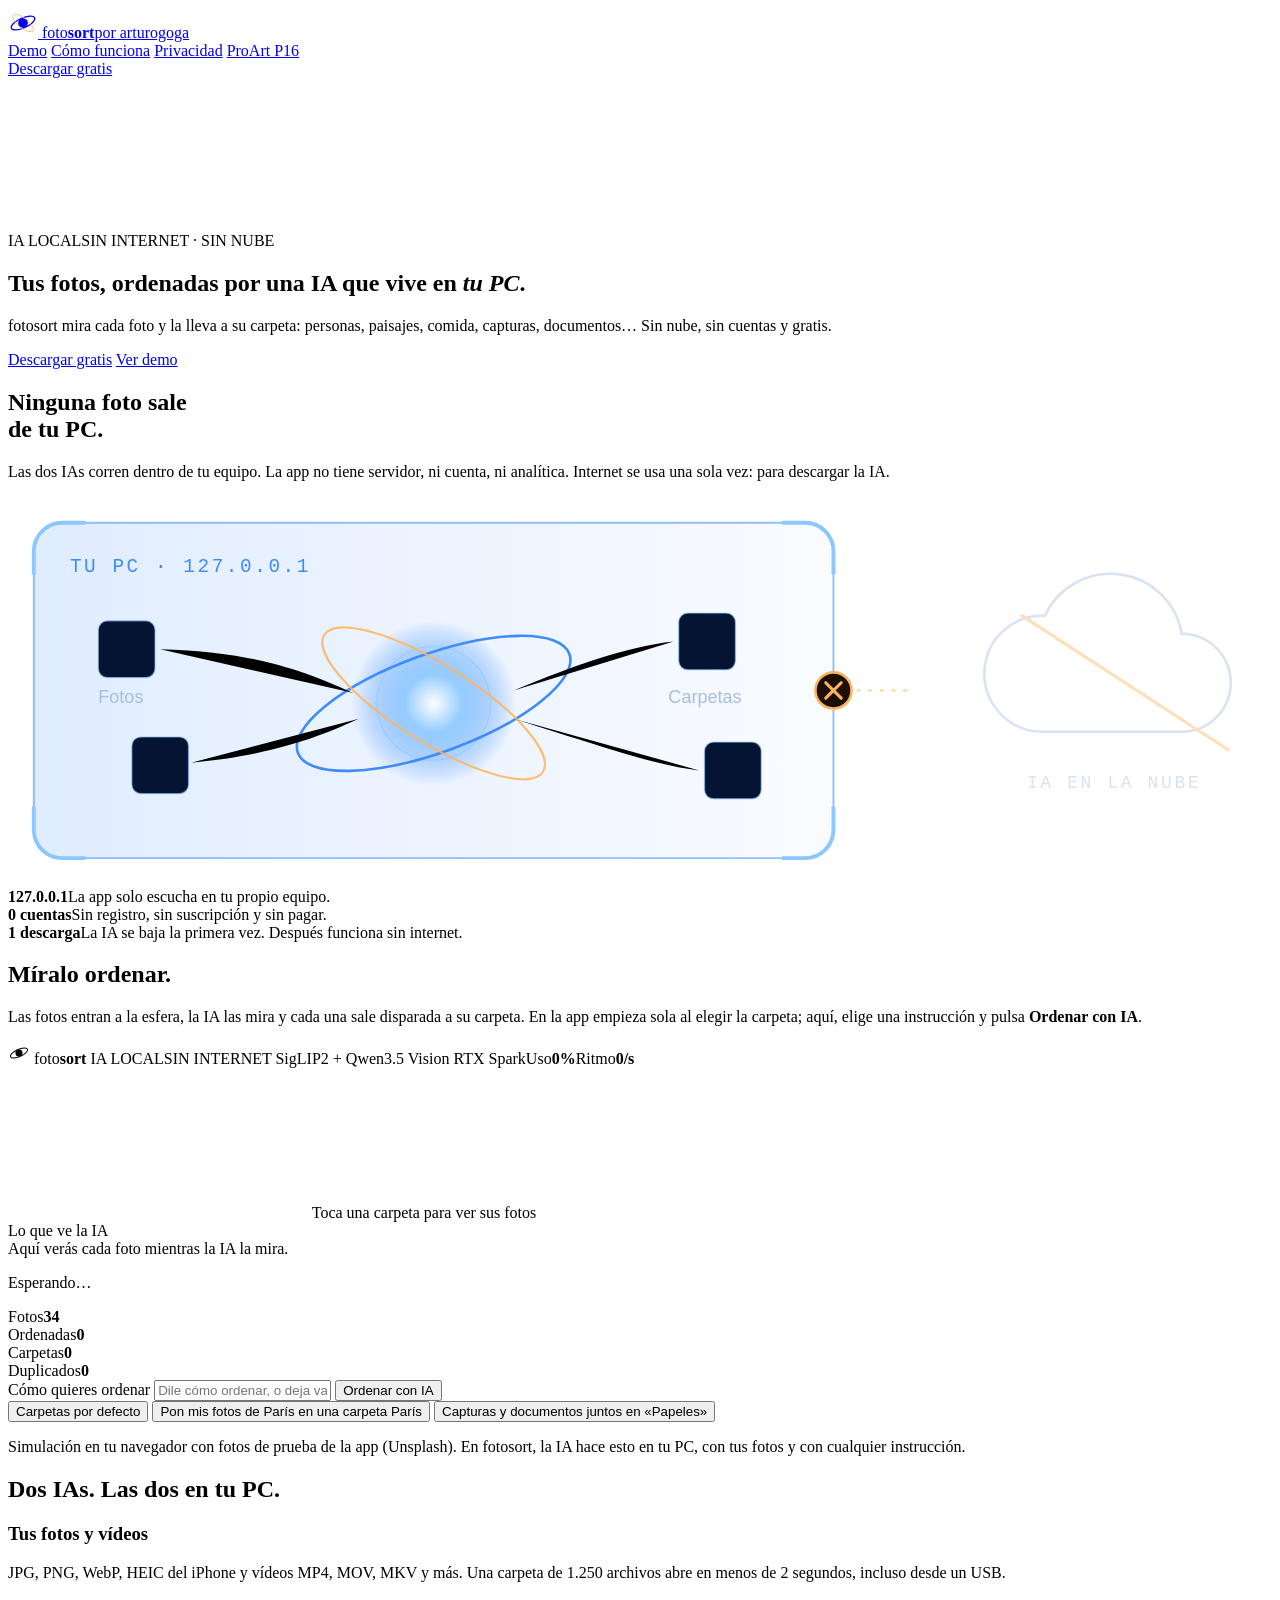
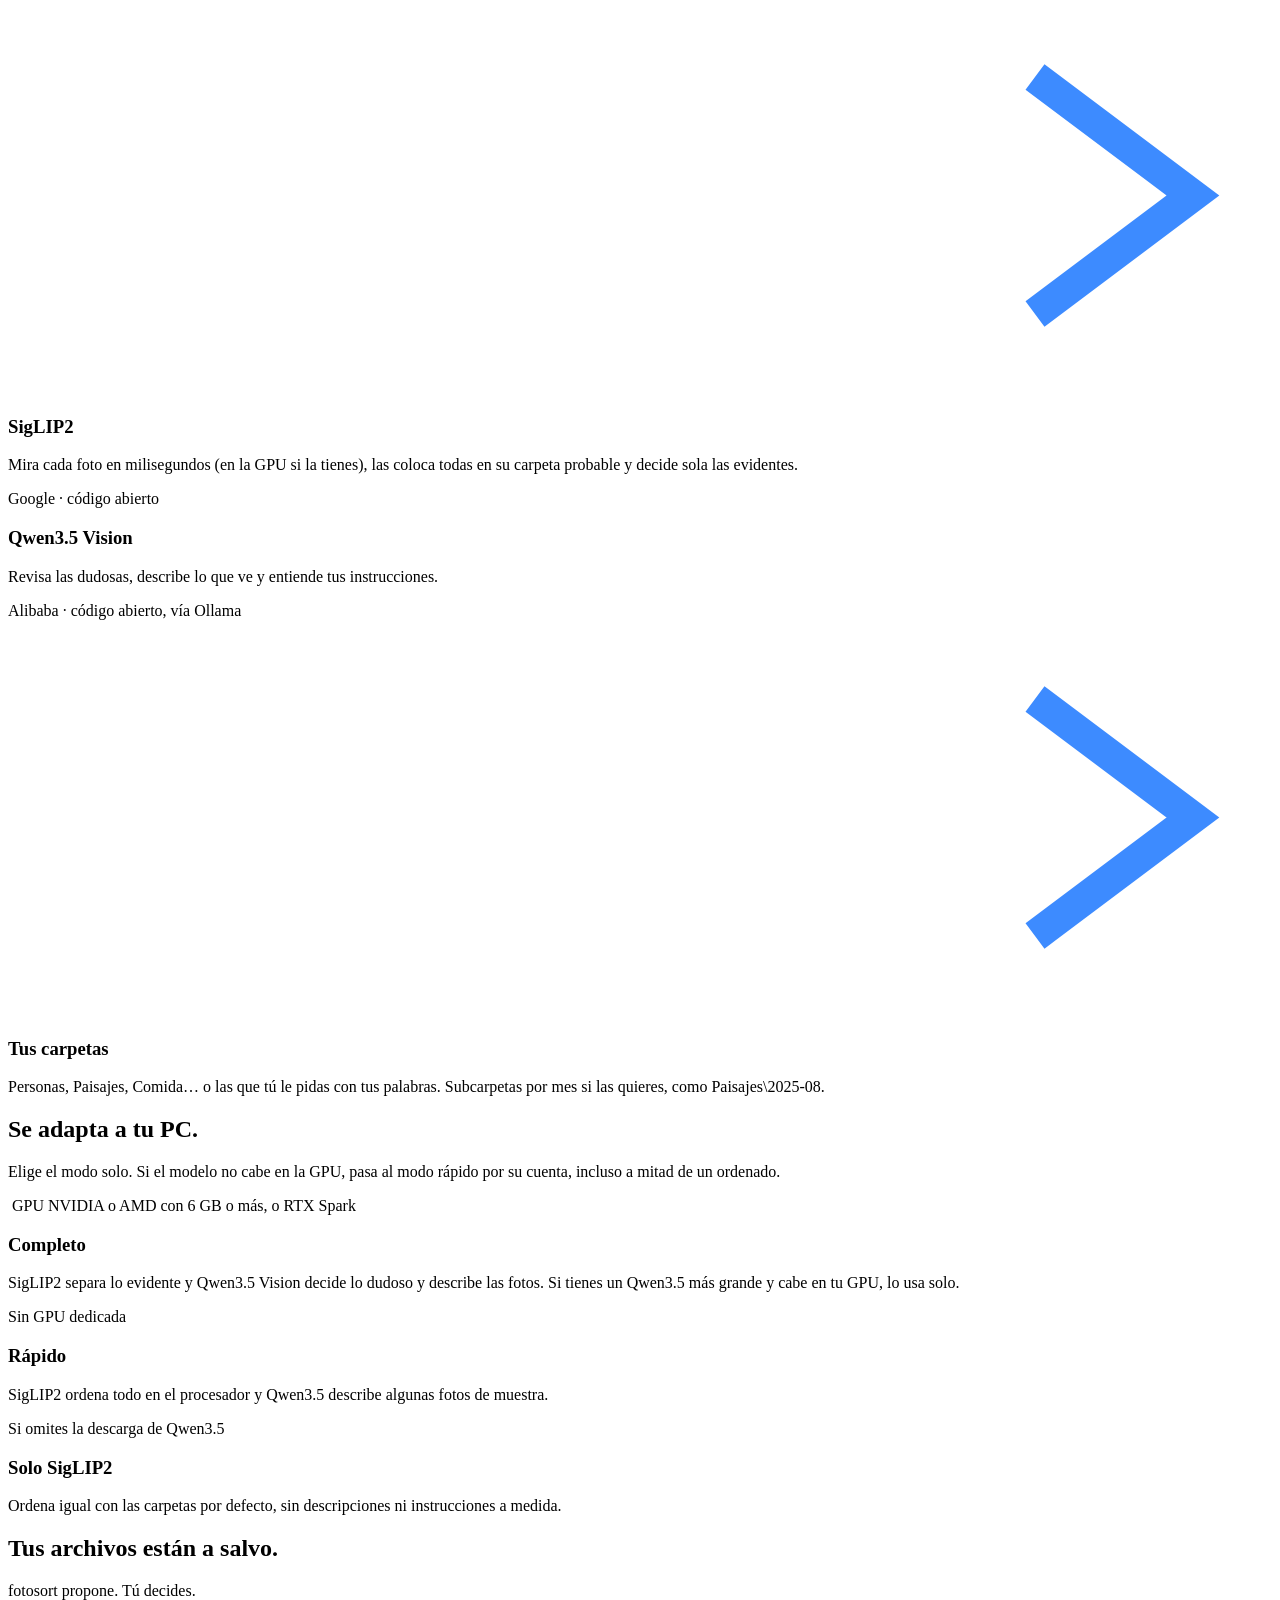
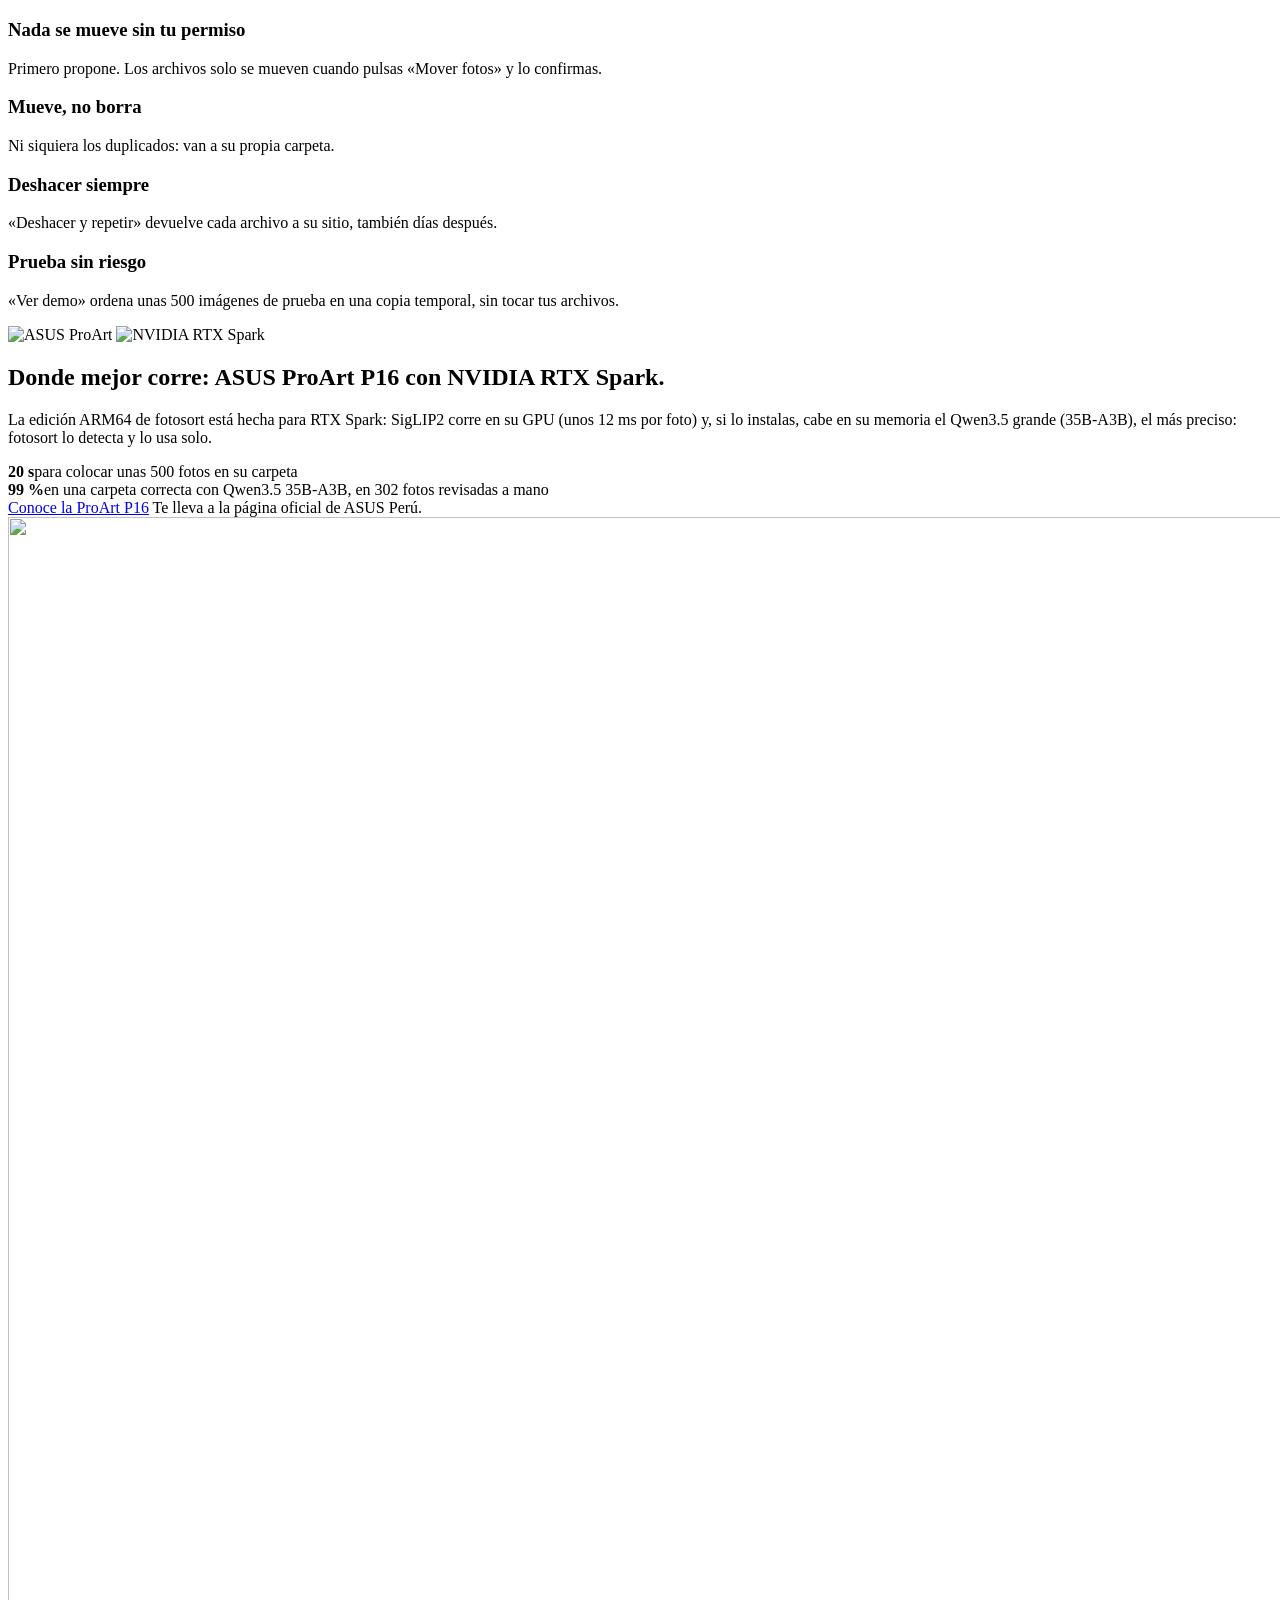
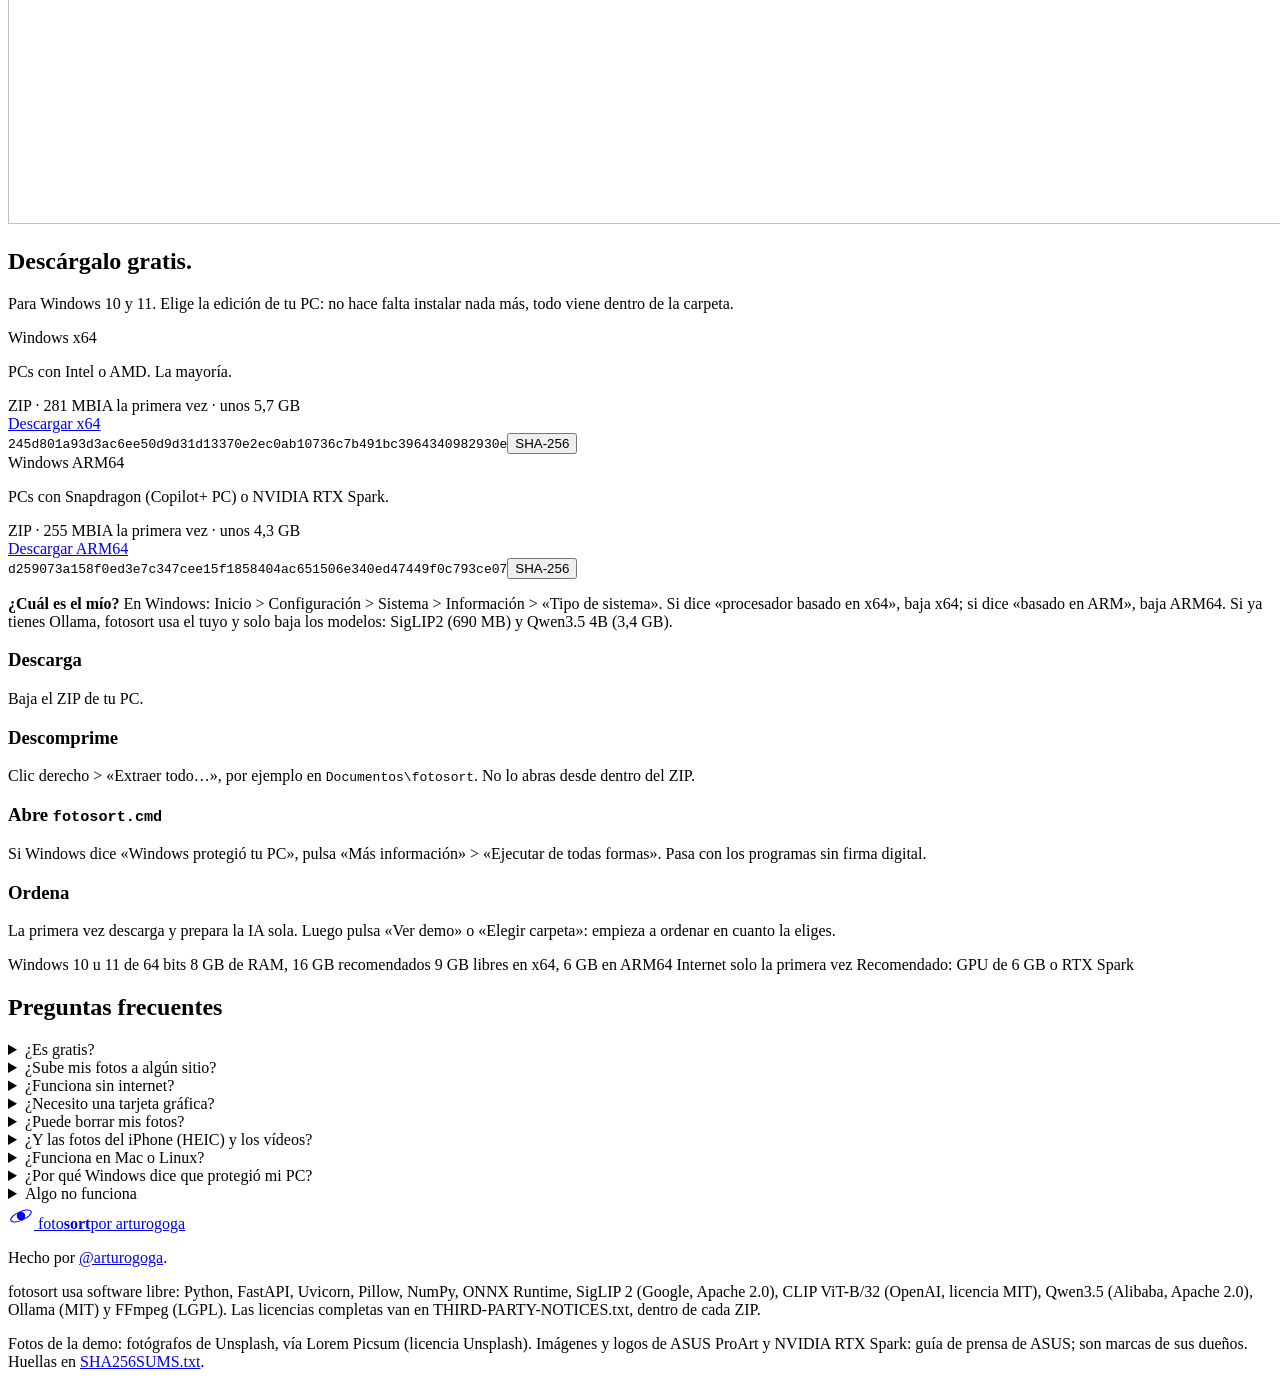
==== commit 6670e4ab: "fotosort 1.1.0: nombre nuevo, SigLIP2, cifras y descargas de la release v1.1.0" ====
--- a/site/index.html
+++ b/site/index.html
@@ -3,14 +3,14 @@
 <head>
   <meta charset="utf-8">
   <meta name="viewport" content="width=device-width, initial-scale=1, viewport-fit=cover">
-  <title>GOGASORT · Ordena tus fotos con IA local</title>
+  <title>fotosort por arturogoga · Ordena tus fotos con IA local</title>
   <meta name="description" content="Ordena miles de fotos y vídeos por temas con IA que corre en tu PC. Gratis, sin nube, y puedes deshacerlo todo.">
   <meta name="theme-color" content="#01040e">
   <link rel="icon" href="/gogasort.ico" sizes="any">
   <link rel="icon" href="/gogasort.png" type="image/png">
   <link rel="canonical" href="https://fotosort.arturogoga.com/">
   <meta property="og:type" content="website">
-  <meta property="og:title" content="GOGASORT · Tus fotos, ordenadas por una IA que vive en tu PC">
+  <meta property="og:title" content="fotosort · Tus fotos, ordenadas por una IA que vive en tu PC">
   <meta property="og:description" content="Ordena miles de fotos y vídeos por temas con IA local. Gratis, sin nube y sin cuentas.">
   <meta property="og:url" content="https://fotosort.arturogoga.com/">
   <meta property="og:image" content="https://fotosort.arturogoga.com/og.jpg">
@@ -26,13 +26,13 @@
 
   <header class="nav" id="nav">
     <div class="wrap">
-      <a class="brand" href="#top" aria-label="GOGASORT, inicio">
+      <a class="brand" href="#top" aria-label="fotosort por arturogoga, inicio">
         <svg class="brand-mark" viewBox="0 0 40 40" width="30" height="30" aria-hidden="true">
           <circle cx="20" cy="20" r="6.5" fill="currentColor"/>
           <ellipse cx="20" cy="20" rx="17" ry="6.5" fill="none" stroke="currentColor" stroke-width="1.6" transform="rotate(-24 20 20)"/>
           <ellipse cx="20" cy="20" rx="17" ry="6.5" fill="none" stroke="#ffb35c" stroke-width="1.2" opacity=".8" transform="rotate(38 20 20)"/>
         </svg>
-        <span class="wordmark">GOGA<b>SORT</b></span>
+        <span class="brand-text"><span class="wordmark">foto<b>sort</b></span><span class="byline">por arturogoga</span></span>
       </a>
       <nav class="nav-links" aria-label="Secciones">
         <a href="#demo">Demo</a>
@@ -52,7 +52,7 @@
         <div class="hero-copy" id="heroCopy">
           <span class="local rv" style="--i:0"><span class="pill"><i data-lucide="shield-check"></i>IA LOCAL</span>SIN INTERNET · SIN NUBE</span>
           <h1 id="h1" class="rv" style="--i:1">Tus fotos, ordenadas por una IA que vive en <em>tu&nbsp;PC</em>.</h1>
-          <p class="lead rv" style="--i:2">GOGASORT mira cada foto y la lleva a su carpeta: personas, paisajes, comida, capturas. Sin nube, sin cuentas y gratis.</p>
+          <p class="lead rv" style="--i:2">fotosort mira cada foto y la lleva a su carpeta: personas, paisajes, comida, capturas, documentos… Sin nube, sin cuentas y gratis.</p>
           <div class="hero-cta rv" style="--i:3">
             <a class="btn btn-primary" href="#descargar"><i data-lucide="download"></i>Descargar gratis</a>
             <a class="btn btn-ghost" href="#demo"><i data-lucide="play"></i>Ver demo</a>
@@ -65,7 +65,7 @@
     <section class="privacy" id="privacidad" aria-labelledby="h-priv">
       <div class="wrap">
         <h2 id="h-priv" class="rv">Ninguna foto sale<br><span class="glowtext">de tu PC.</span></h2>
-        <p class="lead rv" style="--i:1">Las dos IAs corren dentro de tu equipo. GOGASORT no tiene servidor, ni cuenta, ni analítica. Internet se usa una sola vez: para descargar la IA.</p>
+        <p class="lead rv" style="--i:1">Las dos IAs corren dentro de tu equipo. La app no tiene servidor, ni cuenta, ni analítica. Internet se usa una sola vez: para descargar la IA.</p>
 
         <div class="vault rv" style="--i:2" aria-hidden="true">
           <svg viewBox="0 0 980 300" role="img">
@@ -120,17 +120,17 @@
       <div class="wrap">
         <div class="sec-head">
           <h2 id="h-demo" class="rv">Míralo ordenar.</h2>
-          <p class="lead rv" style="--i:1">Las fotos entran a la esfera, la IA las mira y cada una sale disparada a su carpeta. Elige una instrucción y pulsa <b>Ordenar con IA</b>.</p>
+          <p class="lead rv" style="--i:1">Las fotos entran a la esfera, la IA las mira y cada una sale disparada a su carpeta. En la app empieza sola al elegir la carpeta; aquí, elige una instrucción y pulsa <b>Ordenar con IA</b>.</p>
         </div>
 
         <div class="app zap rv" style="--i:2" id="app">
           <div class="app-top">
             <span class="brand" aria-hidden="true">
               <svg class="brand-mark" viewBox="0 0 40 40" width="22" height="22"><circle cx="20" cy="20" r="6.5" fill="currentColor"/><ellipse cx="20" cy="20" rx="17" ry="6.5" fill="none" stroke="currentColor" stroke-width="1.8" transform="rotate(-24 20 20)"/></svg>
-              <span class="wordmark">GOGA<b>SORT</b></span>
+              <span class="wordmark">foto<b>sort</b></span>
             </span>
             <span class="local"><span class="pill"><i data-lucide="shield-check"></i>IA LOCAL</span>SIN INTERNET</span>
-            <span class="engine"><i></i>qwen3.5:4b + CLIP</span>
+            <span class="engine"><i></i>SigLIP2 + Qwen3.5 Vision</span>
             <span class="tele" aria-label="Telemetría simulada"><span class="k">RTX Spark</span><span class="k">Uso</span><b id="tUse">0%</b><span class="k">Ritmo</span><b id="tRate">0/s</b></span>
           </div>
 
@@ -174,7 +174,7 @@
           </div>
           <div id="sheet" hidden></div>
         </div>
-        <p class="demo-note rv">Simulación en tu navegador con fotos de prueba de la app (Unsplash). En GOGASORT, la IA hace esto en tu PC, con tus fotos y con cualquier instrucción.</p>
+        <p class="demo-note rv">Simulación en tu navegador con fotos de prueba de la app (Unsplash). En fotosort, la IA hace esto en tu PC, con tus fotos y con cualquier instrucción.</p>
       </div>
     </section>
 
@@ -193,14 +193,14 @@
             <div class="pair">
               <div>
                 <div class="ic"><i data-lucide="zap"></i></div>
-                <h3>CLIP</h3>
-                <p>Mira cada foto en milisegundos, en el procesador, y resuelve las evidentes.</p>
-                <span class="tag">OpenAI · código abierto</span>
+                <h3>SigLIP2</h3>
+                <p>Mira cada foto en milisegundos (en la GPU si la tienes), las coloca todas en su carpeta probable y decide sola las evidentes.</p>
+                <span class="tag">Google · código abierto</span>
               </div>
               <div class="qw">
                 <div class="ic"><i data-lucide="eye"></i></div>
                 <h3>Qwen3.5 Vision</h3>
-                <p>Decide las dudosas, describe lo que ve y entiende tus instrucciones.</p>
+                <p>Revisa las dudosas, describe lo que ve y entiende tus instrucciones.</p>
                 <span class="tag">Alibaba · código abierto, vía Ollama</span>
               </div>
             </div>
@@ -227,16 +227,16 @@
             <img src="/img/rtx-spark-chip.webp" alt="" loading="lazy">
             <span class="when">GPU NVIDIA o AMD con 6 GB o más, o RTX Spark</span>
             <h3>Completo</h3>
-            <p>CLIP separa lo evidente y Qwen3.5 Vision decide lo dudoso y describe cada foto.</p>
+            <p>SigLIP2 separa lo evidente y Qwen3.5 Vision decide lo dudoso y describe las fotos. Si tienes un Qwen3.5 más grande y cabe en tu GPU, lo usa solo.</p>
           </article>
           <article class="cell fast spot rv" style="--i:1">
             <span class="when">Sin GPU dedicada</span>
             <h3>Rápido</h3>
-            <p>CLIP ordena todo en el procesador y Qwen3.5 describe algunas fotos de muestra.</p>
+            <p>SigLIP2 ordena todo en el procesador y Qwen3.5 describe algunas fotos de muestra.</p>
           </article>
           <article class="cell clip spot rv" style="--i:2">
             <span class="when">Si omites la descarga de Qwen3.5</span>
-            <h3>Solo CLIP</h3>
+            <h3>Solo SigLIP2</h3>
             <p>Ordena igual con las carpetas por defecto, sin descripciones ni instrucciones a medida.</p>
           </article>
         </div>
@@ -248,7 +248,7 @@
       <div class="wrap safe-grid">
         <div class="sticky">
           <h2 id="h-safe" class="rv">Tus archivos están a salvo.</h2>
-          <p class="lead rv" style="--i:1">GOGASORT propone. Tú decides.</p>
+          <p class="lead rv" style="--i:1">fotosort propone. Tú decides.</p>
         </div>
         <div class="rules">
           <div class="rule rv"><div class="ic"><i data-lucide="hand"></i></div><div><h3>Nada se mueve sin tu permiso</h3><p>Primero propone. Los archivos solo se mueven cuando pulsas «Mover fotos» y lo confirmas.</p></div></div>
@@ -269,10 +269,10 @@
               <img class="rtx" src="/img/rtxspark-badge.webp" alt="NVIDIA RTX Spark" width="118" height="42">
             </div>
             <h2 id="h-proart">Donde mejor corre: ASUS ProArt P16 con NVIDIA RTX Spark.</h2>
-            <p class="lead">La edición ARM64 de GOGASORT está hecha para RTX Spark: modo Completo, con CLIP y Qwen3.5 Vision trabajando dentro del equipo.</p>
+            <p class="lead">La edición ARM64 de fotosort está hecha para RTX Spark: SigLIP2 corre en su GPU (unos 12 ms por foto) y, si lo instalas, cabe en su memoria el Qwen3.5 grande (35B-A3B), el más preciso: fotosort lo detecta y lo usa solo.</p>
             <div class="metrics">
-              <div class="metric"><b>72,8 s</b><span>para ordenar unas 500 fotos, medido con RTX Spark</span></div>
-              <div class="metric"><b>Completo</b><span>el modo con las dos IAs a la vez</span></div>
+              <div class="metric"><b>20 s</b><span>para colocar unas 500 fotos en su carpeta</span></div>
+              <div class="metric"><b>99 %</b><span>en una carpeta correcta con Qwen3.5 35B-A3B, en 302 fotos revisadas a mano</span></div>
             </div>
             <a class="btn btn-primary" id="proartBtn" href="/proart/web"><i data-lucide="arrow-up-right"></i>Conoce la ProArt P16</a>
             <span class="small">Te lleva a la página oficial de ASUS Perú.</span>
@@ -295,34 +295,34 @@
           <article class="dl-card zap spot rv" id="dl-x64" style="--i:0">
             <span class="dl-arch">Windows x64</span>
             <p class="dl-who">PCs con Intel o AMD. La mayoría.</p>
-            <div class="dl-meta"><span class="chip">ZIP · 281 MB</span><span class="chip">IA la primera vez · unos 5 GB</span></div>
+            <div class="dl-meta"><span class="chip">ZIP · 281 MB</span><span class="chip">IA la primera vez · unos 5,7 GB</span></div>
             <a class="btn btn-primary" href="/descargar/x64"><i data-lucide="download"></i>Descargar x64</a>
-            <div class="sha"><code title="SHA-256">4b46077b236ed4fe9186a95a21823f54f8b92d046b3956293520af1c56ab3ee4</code><button type="button" data-copy="4b46077b236ed4fe9186a95a21823f54f8b92d046b3956293520af1c56ab3ee4"><i data-lucide="copy"></i>SHA-256</button></div>
+            <div class="sha"><code title="SHA-256">245d801a93d3ac6ee50d9d31d13370e2ec0ab10736c7b491bc3964340982930e</code><button type="button" data-copy="245d801a93d3ac6ee50d9d31d13370e2ec0ab10736c7b491bc3964340982930e"><i data-lucide="copy"></i>SHA-256</button></div>
           </article>
           <article class="dl-card zap spot rv" id="dl-arm64" style="--i:1">
             <span class="dl-arch">Windows ARM64</span>
             <p class="dl-who">PCs con Snapdragon (Copilot+ PC) o NVIDIA RTX Spark.</p>
-            <div class="dl-meta"><span class="chip">ZIP · 255 MB</span><span class="chip">IA la primera vez · unos 3,6 GB</span></div>
+            <div class="dl-meta"><span class="chip">ZIP · 255 MB</span><span class="chip">IA la primera vez · unos 4,3 GB</span></div>
             <a class="btn btn-primary" href="/descargar/arm64"><i data-lucide="download"></i>Descargar ARM64</a>
-            <div class="sha"><code title="SHA-256">4bf349161ec1077f900434d5a63e81f5bfee76b6c4df1613744b8900a7c42d26</code><button type="button" data-copy="4bf349161ec1077f900434d5a63e81f5bfee76b6c4df1613744b8900a7c42d26"><i data-lucide="copy"></i>SHA-256</button></div>
+            <div class="sha"><code title="SHA-256">d259073a158f0ed3e7c347cee15f1858404ac651506e340ed47449f0c793ce07</code><button type="button" data-copy="d259073a158f0ed3e7c347cee15f1858404ac651506e340ed47449f0c793ce07"><i data-lucide="copy"></i>SHA-256</button></div>
           </article>
         </div>
         <div class="which rv">
           <i data-lucide="circle-help"></i>
-          <p><b>¿Cuál es el mío?</b> <span id="archHint"></span> En Windows: Inicio &gt; Configuración &gt; Sistema &gt; Información &gt; «Tipo de sistema». Si dice «procesador basado en x64», baja x64; si dice «basado en ARM», baja ARM64. Si ya tienes Ollama, GOGASORT usa el tuyo y solo baja el modelo (3,4 GB).</p>
+          <p><b>¿Cuál es el mío?</b> <span id="archHint"></span> En Windows: Inicio &gt; Configuración &gt; Sistema &gt; Información &gt; «Tipo de sistema». Si dice «procesador basado en x64», baja x64; si dice «basado en ARM», baja ARM64. Si ya tienes Ollama, fotosort usa el tuyo y solo baja los modelos: SigLIP2 (690 MB) y Qwen3.5 4B (3,4 GB).</p>
         </div>
 
         <div class="steps">
           <div class="step rv" style="--i:0"><h3>Descarga</h3><p>Baja el ZIP de tu PC.</p></div>
-          <div class="step rv" style="--i:1"><h3>Descomprime</h3><p>Clic derecho &gt; «Extraer todo…», por ejemplo en <code>Documentos\GOGASORT</code>. No lo abras desde dentro del ZIP.</p></div>
-          <div class="step rv" style="--i:2"><h3>Abre <code>GOGASORT.cmd</code></h3><p>Si Windows dice «Windows protegió tu PC», pulsa «Más información» &gt; «Ejecutar de todas formas». Pasa con los programas sin firma digital.</p></div>
-          <div class="step rv" style="--i:3"><h3>Ordena</h3><p>La primera vez prepara la IA sola. Luego pulsa «Ver demo» o «Elegir carpeta».</p></div>
+          <div class="step rv" style="--i:1"><h3>Descomprime</h3><p>Clic derecho &gt; «Extraer todo…», por ejemplo en <code>Documentos\fotosort</code>. No lo abras desde dentro del ZIP.</p></div>
+          <div class="step rv" style="--i:2"><h3>Abre <code>fotosort.cmd</code></h3><p>Si Windows dice «Windows protegió tu PC», pulsa «Más información» &gt; «Ejecutar de todas formas». Pasa con los programas sin firma digital.</p></div>
+          <div class="step rv" style="--i:3"><h3>Ordena</h3><p>La primera vez descarga y prepara la IA sola. Luego pulsa «Ver demo» o «Elegir carpeta»: empieza a ordenar en cuanto la eliges.</p></div>
         </div>
 
         <div class="need rv" aria-label="Requisitos">
           <span class="chip"><i data-lucide="monitor"></i>Windows 10 u 11 de 64 bits</span>
           <span class="chip"><i data-lucide="memory-stick"></i>8 GB de RAM, 16 GB recomendados</span>
-          <span class="chip"><i data-lucide="hard-drive"></i>8 GB libres en x64, 5 GB en ARM64</span>
+          <span class="chip"><i data-lucide="hard-drive"></i>9 GB libres en x64, 6 GB en ARM64</span>
           <span class="chip"><i data-lucide="wifi"></i>Internet solo la primera vez</span>
           <span class="chip"><i data-lucide="cpu"></i>Recomendado: GPU de 6 GB o RTX Spark</span>
         </div>
@@ -335,7 +335,7 @@
         <h2 id="h-faq" class="rv">Preguntas frecuentes</h2>
         <div class="qa rv" style="--i:1">
           <details><summary>¿Es gratis?<i data-lucide="plus"></i></summary><p>Sí.</p></details>
-          <details><summary>¿Sube mis fotos a algún sitio?<i data-lucide="plus"></i></summary><p>No. Todo corre en tu PC. Internet solo se usa la primera vez, para descargar Ollama y el modelo de IA.</p></details>
+          <details><summary>¿Sube mis fotos a algún sitio?<i data-lucide="plus"></i></summary><p>No. Todo corre en tu PC. Internet solo se usa la primera vez, para descargar Ollama y los modelos de IA (SigLIP2 y Qwen3.5). Esta web, aparte, cuenta visitas de forma anónima con Vercel Web Analytics; la app no.</p></details>
           <details><summary>¿Funciona sin internet?<i data-lucide="plus"></i></summary><p>Sí, después de la primera vez.</p></details>
           <details><summary>¿Necesito una tarjeta gráfica?<i data-lucide="plus"></i></summary><p>No. Con una GPU NVIDIA o AMD (o RTX Spark) usa el modo Completo; sin ella ordena en modo Rápido con el procesador.</p></details>
           <details><summary>¿Puede borrar mis fotos?<i data-lucide="plus"></i></summary><p>No borra nada: solo mueve archivos cuando lo confirmas, y todo se puede deshacer.</p></details>
@@ -351,14 +351,14 @@
   <footer class="foot">
     <div class="wrap foot-grid">
       <div>
-        <a class="brand" href="#top" aria-label="GOGASORT, inicio">
+        <a class="brand" href="#top" aria-label="fotosort por arturogoga, inicio">
           <svg class="brand-mark" viewBox="0 0 40 40" width="26" height="26" aria-hidden="true"><circle cx="20" cy="20" r="6.5" fill="currentColor"/><ellipse cx="20" cy="20" rx="17" ry="6.5" fill="none" stroke="currentColor" stroke-width="1.6" transform="rotate(-24 20 20)"/></svg>
-          <span class="wordmark">GOGA<b>SORT</b></span>
+          <span class="brand-text"><span class="wordmark">foto<b>sort</b></span><span class="byline">por arturogoga</span></span>
         </a>
         <p>Hecho por <a href="https://arturogoga.com" rel="noopener">@arturogoga</a>.</p>
       </div>
       <div>
-        <p>GOGASORT usa software libre: Python, FastAPI, Uvicorn, Pillow, NumPy, ONNX Runtime, CLIP ViT-B/32 (OpenAI, licencia MIT), Qwen3.5 (Alibaba, Apache 2.0), Ollama (MIT) y FFmpeg (LGPL). Las licencias completas van en <span class="mono">THIRD-PARTY-NOTICES.txt</span>, dentro de cada ZIP.</p>
+        <p>fotosort usa software libre: Python, FastAPI, Uvicorn, Pillow, NumPy, ONNX Runtime, SigLIP 2 (Google, Apache 2.0), CLIP ViT-B/32 (OpenAI, licencia MIT), Qwen3.5 (Alibaba, Apache 2.0), Ollama (MIT) y FFmpeg (LGPL). Las licencias completas van en <span class="mono">THIRD-PARTY-NOTICES.txt</span>, dentro de cada ZIP.</p>
         <p>Fotos de la demo: fotógrafos de Unsplash, vía Lorem Picsum (licencia Unsplash). Imágenes y logos de ASUS ProArt y NVIDIA RTX Spark: guía de prensa de ASUS; son marcas de sus dueños. Huellas en <a href="/SHA256SUMS.txt">SHA256SUMS.txt</a>.</p>
       </div>
     </div>
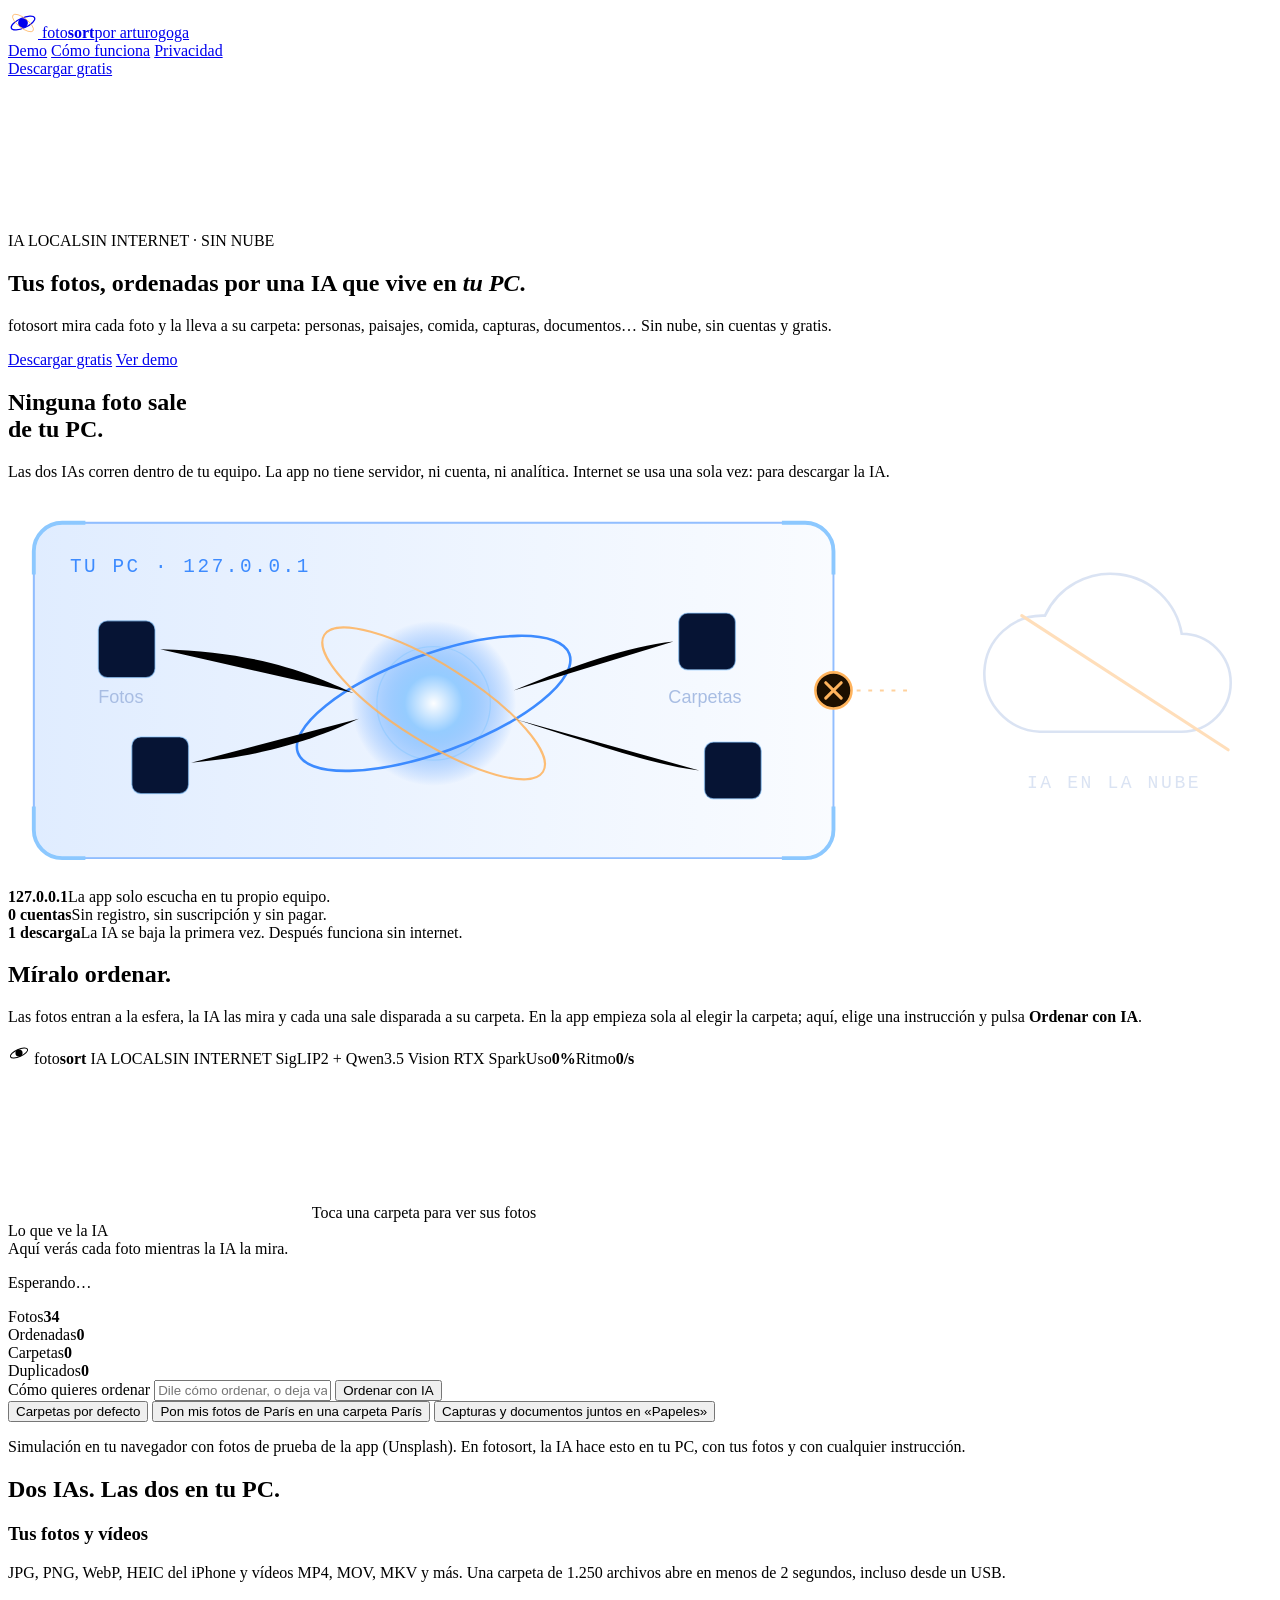
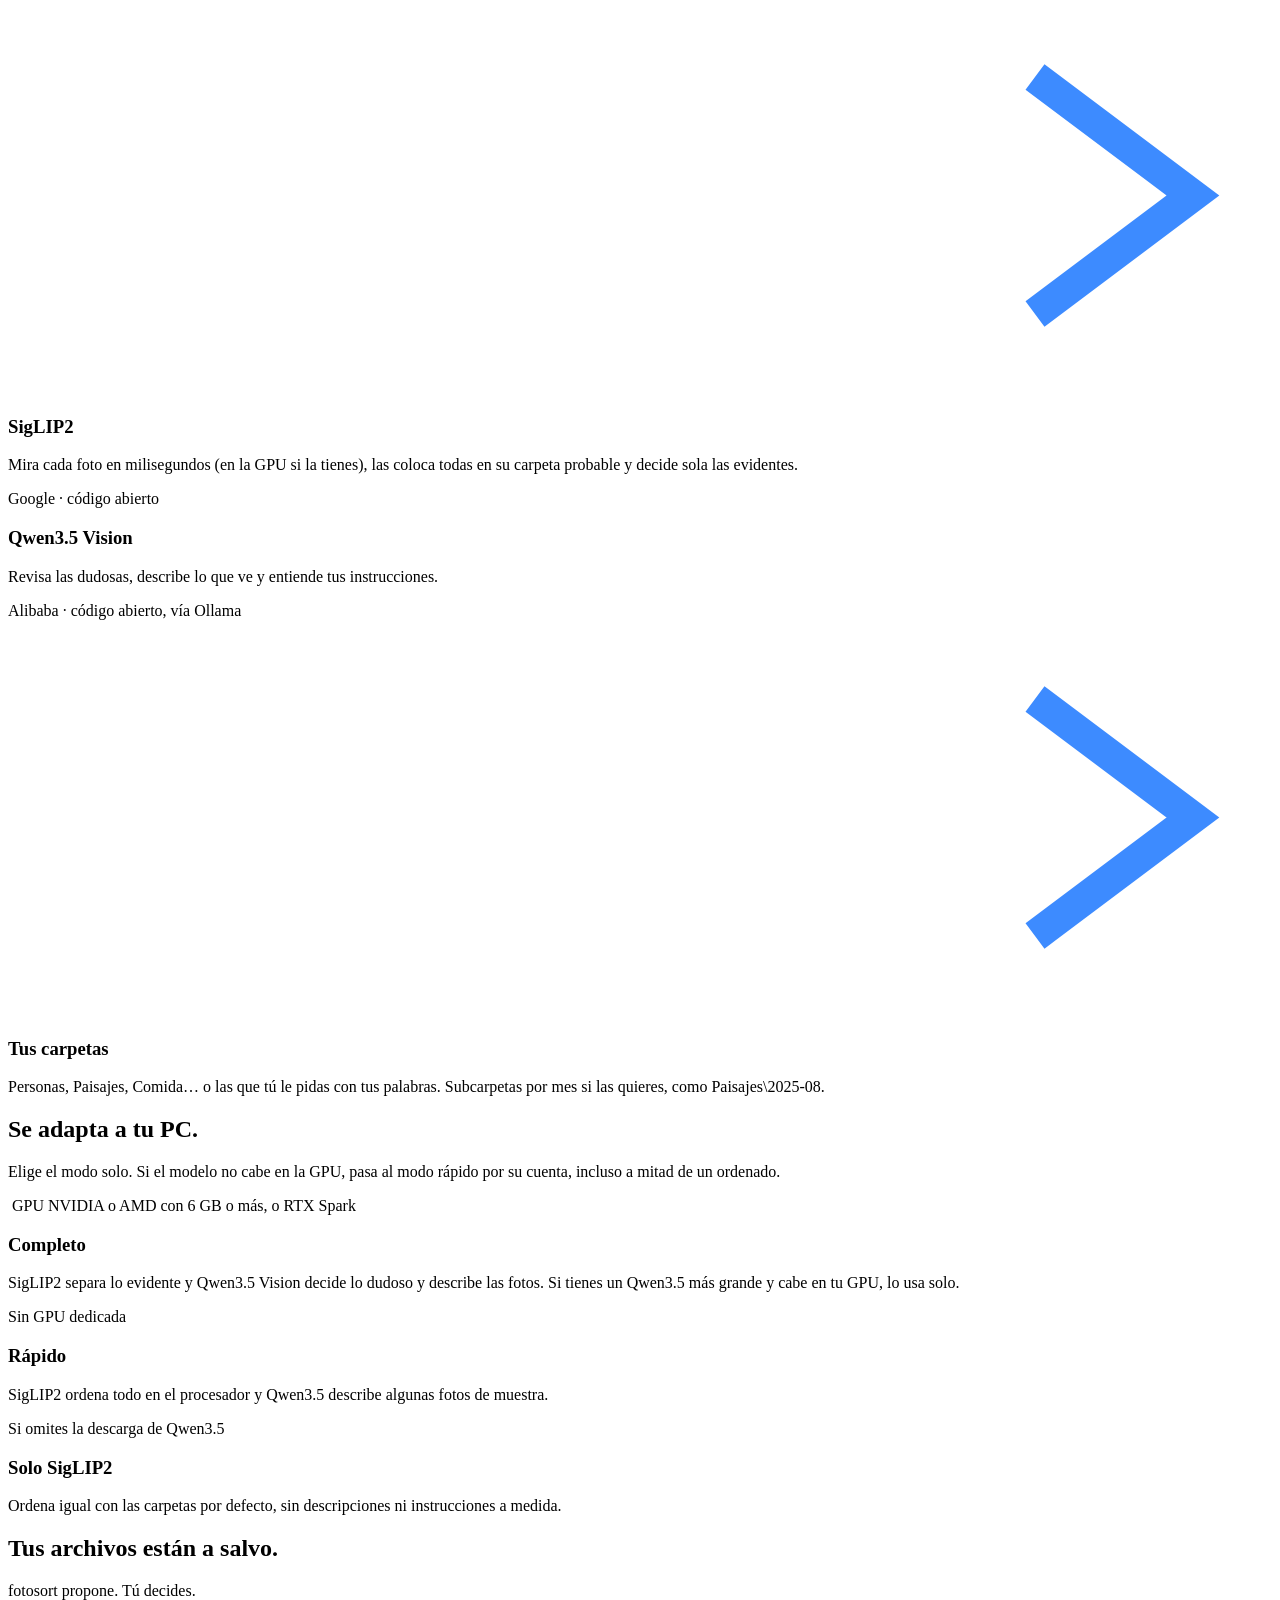
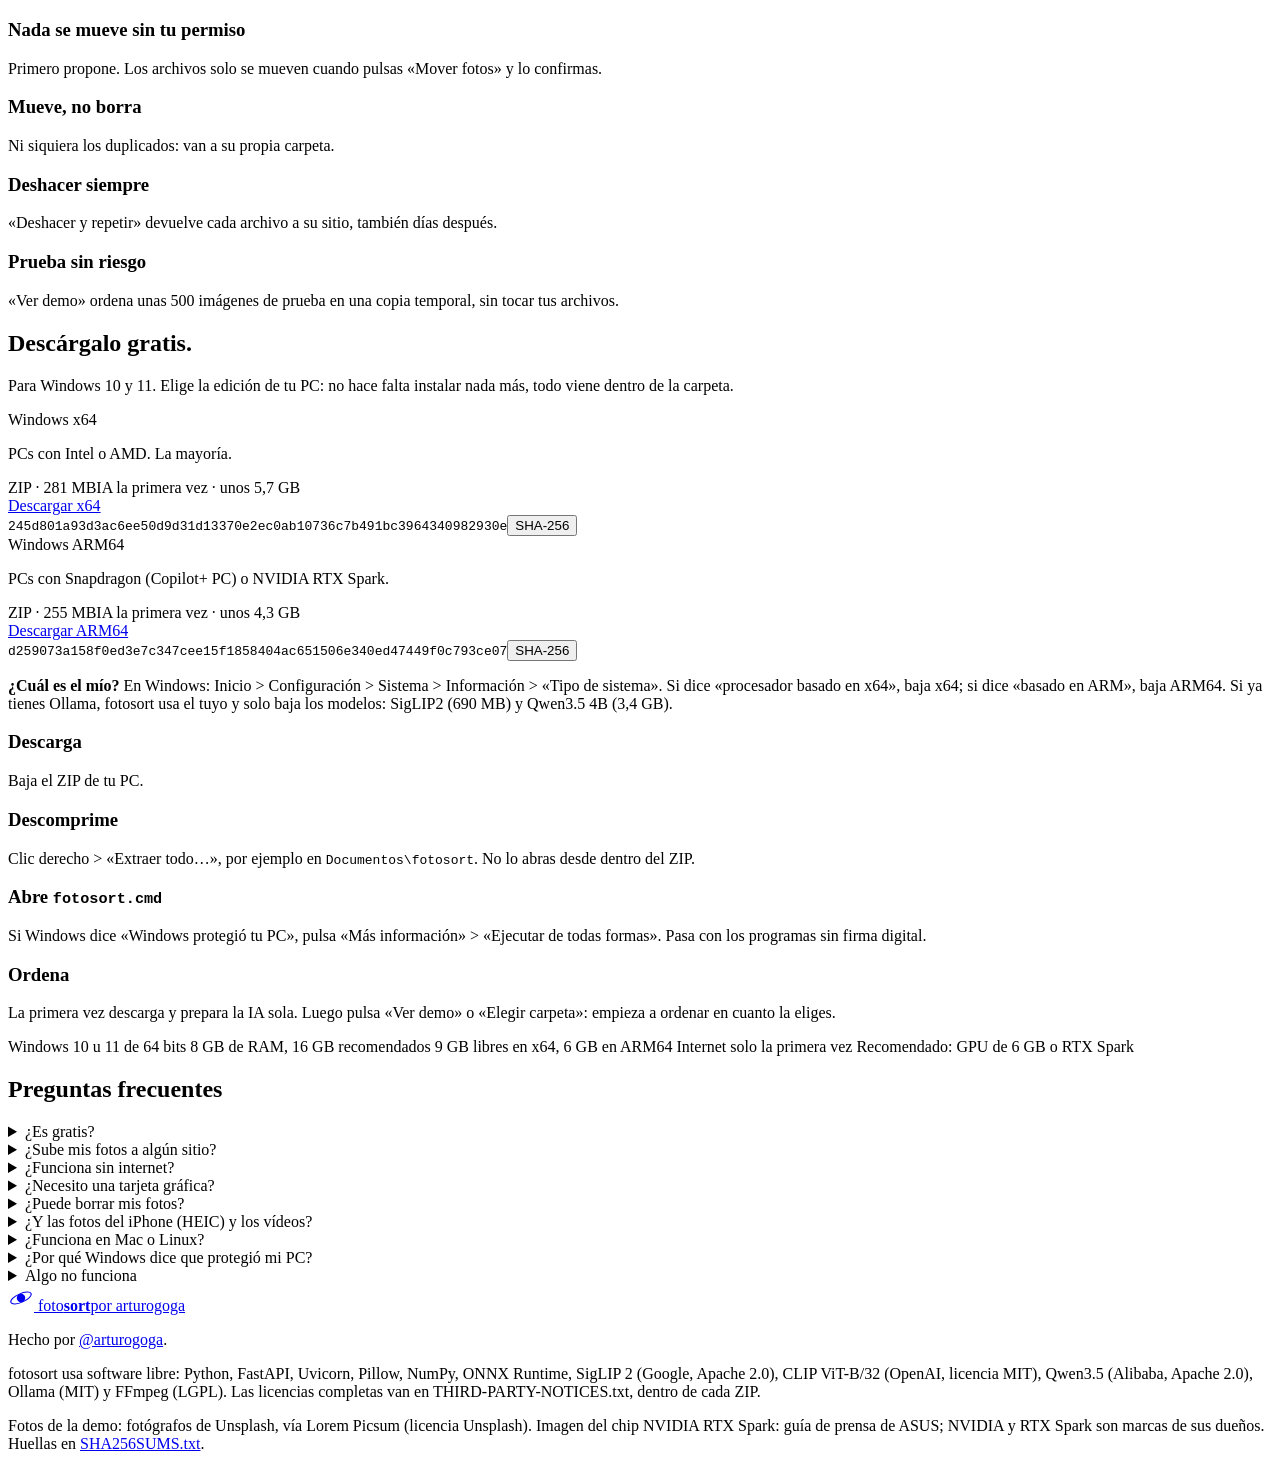
==== commit f63bce1e: "Quita la sección y el enlace de la ASUS ProArt P16" ====
--- a/site/index.html
+++ b/site/index.html
@@ -38,7 +38,6 @@
         <a href="#demo">Demo</a>
         <a href="#como">Cómo funciona</a>
         <a href="#privacidad">Privacidad</a>
-        <a href="#proart">ProArt P16</a>
       </nav>
       <a class="btn btn-primary" href="#descargar"><i data-lucide="download"></i>Descargar gratis</a>
     </div>
@@ -259,31 +258,6 @@
       </div>
     </section>
 
-    <!-- PROART P16 + RTX SPARK -->
-    <section class="proart" id="proart" aria-labelledby="h-proart">
-      <div class="wrap">
-        <div class="proart-card zap slow rv">
-          <div class="proart-copy">
-            <div class="logos">
-              <img src="/img/proart-logo.webp" alt="ASUS ProArt" width="98" height="30">
-              <img class="rtx" src="/img/rtxspark-badge.webp" alt="NVIDIA RTX Spark" width="118" height="42">
-            </div>
-            <h2 id="h-proart">Donde mejor corre: ASUS ProArt P16 con NVIDIA RTX Spark.</h2>
-            <p class="lead">La edición ARM64 de fotosort está hecha para RTX Spark: SigLIP2 corre en su GPU (unos 12 ms por foto) y, si lo instalas, cabe en su memoria el Qwen3.5 grande (35B-A3B), el más preciso: fotosort lo detecta y lo usa solo.</p>
-            <div class="metrics">
-              <div class="metric"><b>20 s</b><span>para colocar unas 500 fotos en su carpeta</span></div>
-              <div class="metric"><b>99 %</b><span>en una carpeta correcta con Qwen3.5 35B-A3B, en 302 fotos revisadas a mano</span></div>
-            </div>
-            <a class="btn btn-primary" id="proartBtn" href="/proart/web"><i data-lucide="arrow-up-right"></i>Conoce la ProArt P16</a>
-            <span class="small">Te lleva a la página oficial de ASUS Perú.</span>
-          </div>
-          <div class="proart-fig" aria-hidden="true">
-            <img src="/img/proart-p16.webp" alt="" loading="lazy" width="1600" height="1307">
-          </div>
-        </div>
-      </div>
-    </section>
-
     <!-- DESCARGAS -->
     <section class="dl" id="descargar" aria-labelledby="h-dl">
       <div class="wrap">
@@ -359,7 +333,7 @@
       </div>
       <div>
         <p>fotosort usa software libre: Python, FastAPI, Uvicorn, Pillow, NumPy, ONNX Runtime, SigLIP 2 (Google, Apache 2.0), CLIP ViT-B/32 (OpenAI, licencia MIT), Qwen3.5 (Alibaba, Apache 2.0), Ollama (MIT) y FFmpeg (LGPL). Las licencias completas van en <span class="mono">THIRD-PARTY-NOTICES.txt</span>, dentro de cada ZIP.</p>
-        <p>Fotos de la demo: fotógrafos de Unsplash, vía Lorem Picsum (licencia Unsplash). Imágenes y logos de ASUS ProArt y NVIDIA RTX Spark: guía de prensa de ASUS; son marcas de sus dueños. Huellas en <a href="/SHA256SUMS.txt">SHA256SUMS.txt</a>.</p>
+        <p>Fotos de la demo: fotógrafos de Unsplash, vía Lorem Picsum (licencia Unsplash). Imagen del chip NVIDIA RTX Spark: guía de prensa de ASUS; NVIDIA y RTX Spark son marcas de sus dueños. Huellas en <a href="/SHA256SUMS.txt">SHA256SUMS.txt</a>.</p>
       </div>
     </div>
   </footer>
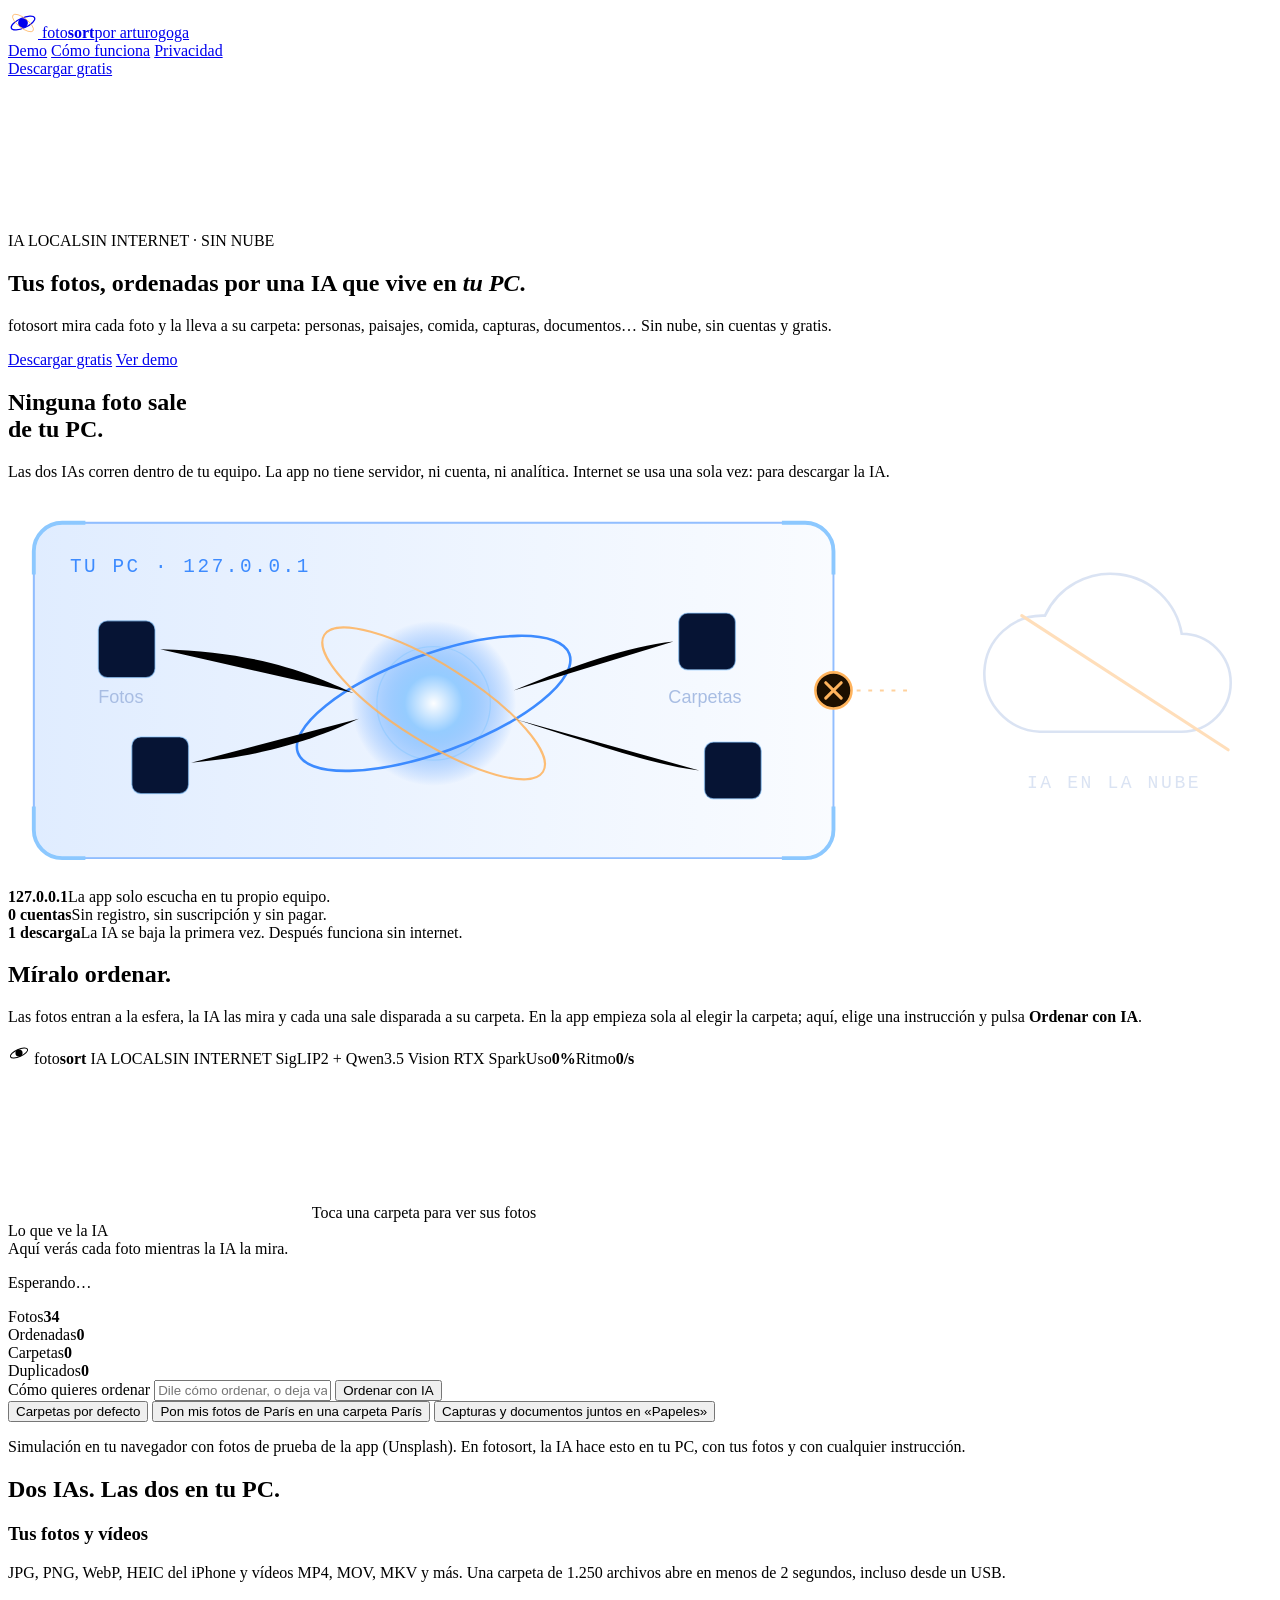
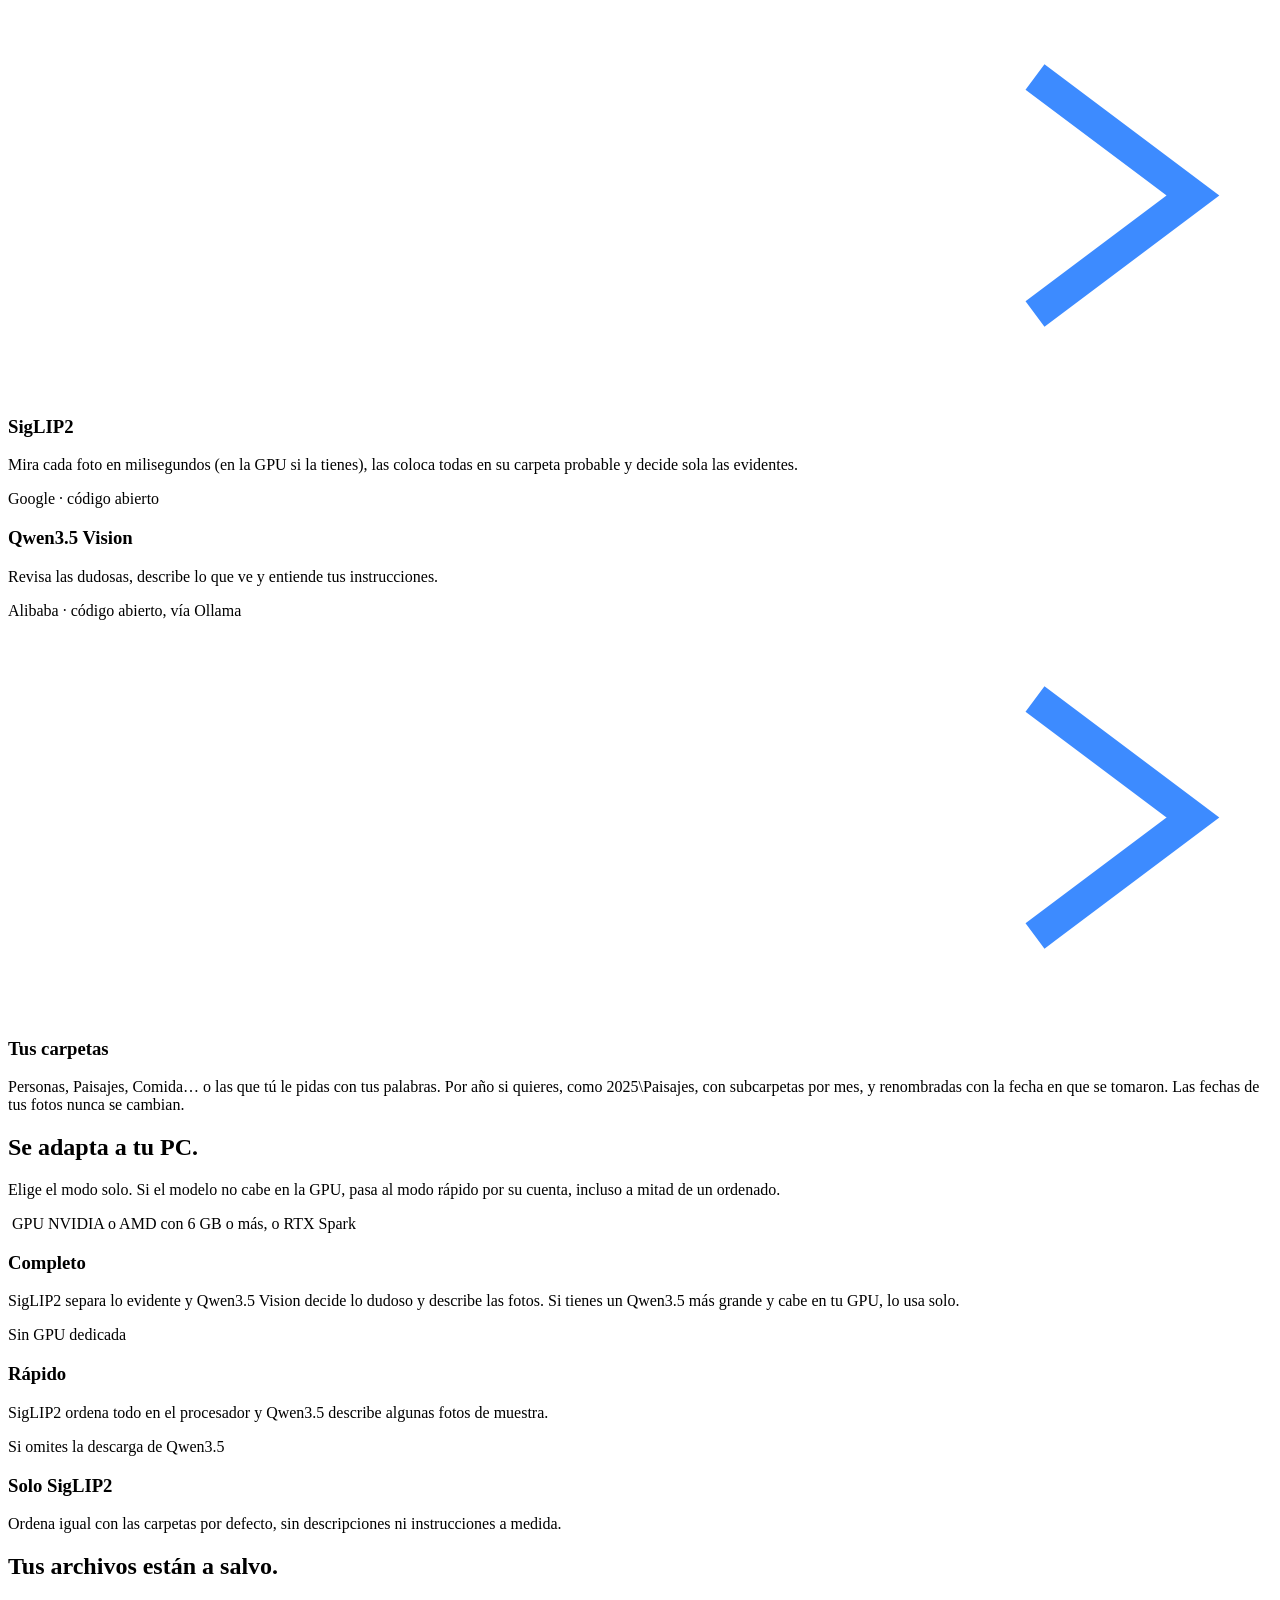
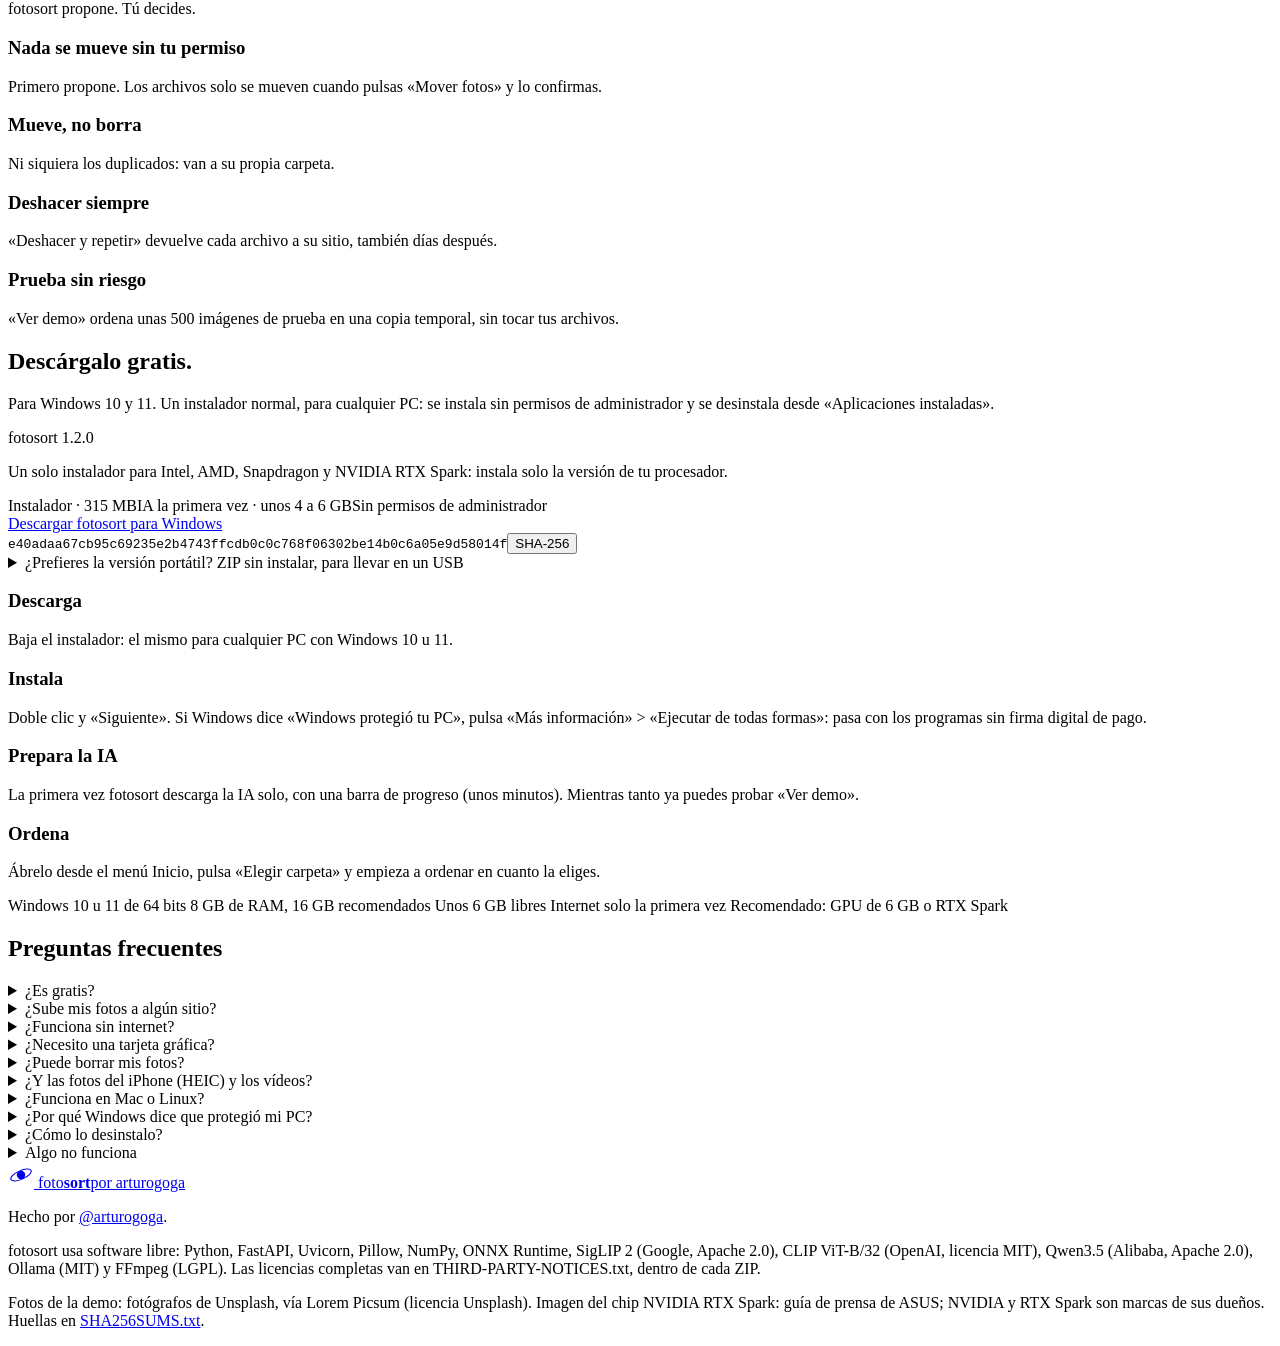
==== commit 469e1fec: "fotosort 1.2.0: instalador único, ordenar por año, renombrar por fecha" ====
--- a/site/index.html
+++ b/site/index.html
@@ -208,7 +208,7 @@
           <div class="node rv" style="--i:4">
             <div class="ic"><i data-lucide="folder-tree"></i></div>
             <h3>Tus carpetas</h3>
-            <p>Personas, Paisajes, Comida… o las que tú le pidas con tus palabras. Subcarpetas por mes si las quieres, como <span class="mono hi">Paisajes\2025-08</span>.</p>
+            <p>Personas, Paisajes, Comida… o las que tú le pidas con tus palabras. Por año si quieres, como <span class="mono hi">2025\Paisajes</span>, con subcarpetas por mes, y renombradas con la fecha en que se tomaron. Las fechas de tus fotos nunca se cambian.</p>
           </div>
         </div>
       </div>
@@ -263,40 +263,35 @@
       <div class="wrap">
         <div class="sec-head">
           <h2 id="h-dl" class="rv">Descárgalo gratis.</h2>
-          <p class="lead rv" style="--i:1">Para Windows 10 y 11. Elige la edición de tu PC: no hace falta instalar nada más, todo viene dentro de la carpeta.</p>
-        </div>
-        <div class="dl-grid">
-          <article class="dl-card zap spot rv" id="dl-x64" style="--i:0">
-            <span class="dl-arch">Windows x64</span>
-            <p class="dl-who">PCs con Intel o AMD. La mayoría.</p>
-            <div class="dl-meta"><span class="chip">ZIP · 281 MB</span><span class="chip">IA la primera vez · unos 5,7 GB</span></div>
-            <a class="btn btn-primary" href="/descargar/x64"><i data-lucide="download"></i>Descargar x64</a>
-            <div class="sha"><code title="SHA-256">245d801a93d3ac6ee50d9d31d13370e2ec0ab10736c7b491bc3964340982930e</code><button type="button" data-copy="245d801a93d3ac6ee50d9d31d13370e2ec0ab10736c7b491bc3964340982930e"><i data-lucide="copy"></i>SHA-256</button></div>
+          <p class="lead rv" style="--i:1">Para Windows 10 y 11. Un instalador normal, para cualquier PC: se instala sin permisos de administrador y se desinstala desde «Aplicaciones instaladas».</p>
+        </div>
+        <div class="dl-grid one">
+          <article class="dl-card rec zap spot rv" id="dl-setup" style="--i:0">
+            <span class="dl-arch">fotosort 1.2.0</span>
+            <p class="dl-who">Un solo instalador para Intel, AMD, Snapdragon y NVIDIA RTX Spark: instala solo la versión de tu procesador. <span id="archHint"></span></p>
+            <div class="dl-meta"><span class="chip">Instalador · 315 MB</span><span class="chip">IA la primera vez · unos 4 a 6 GB</span><span class="chip">Sin permisos de administrador</span></div>
+            <a class="btn btn-primary" href="/descargar/windows"><i data-lucide="download"></i>Descargar fotosort para Windows</a>
+            <div class="sha"><code title="SHA-256">e40adaa67cb95c69235e2b4743ffcdb0c0c768f06302be14b0c6a05e9d58014f</code><button type="button" data-copy="e40adaa67cb95c69235e2b4743ffcdb0c0c768f06302be14b0c6a05e9d58014f"><i data-lucide="copy"></i>SHA-256</button></div>
           </article>
-          <article class="dl-card zap spot rv" id="dl-arm64" style="--i:1">
-            <span class="dl-arch">Windows ARM64</span>
-            <p class="dl-who">PCs con Snapdragon (Copilot+ PC) o NVIDIA RTX Spark.</p>
-            <div class="dl-meta"><span class="chip">ZIP · 255 MB</span><span class="chip">IA la primera vez · unos 4,3 GB</span></div>
-            <a class="btn btn-primary" href="/descargar/arm64"><i data-lucide="download"></i>Descargar ARM64</a>
-            <div class="sha"><code title="SHA-256">d259073a158f0ed3e7c347cee15f1858404ac651506e340ed47449f0c793ce07</code><button type="button" data-copy="d259073a158f0ed3e7c347cee15f1858404ac651506e340ed47449f0c793ce07"><i data-lucide="copy"></i>SHA-256</button></div>
-          </article>
-        </div>
-        <div class="which rv">
-          <i data-lucide="circle-help"></i>
-          <p><b>¿Cuál es el mío?</b> <span id="archHint"></span> En Windows: Inicio &gt; Configuración &gt; Sistema &gt; Información &gt; «Tipo de sistema». Si dice «procesador basado en x64», baja x64; si dice «basado en ARM», baja ARM64. Si ya tienes Ollama, fotosort usa el tuyo y solo baja los modelos: SigLIP2 (690 MB) y Qwen3.5 4B (3,4 GB).</p>
-        </div>
+        </div>
+        <details class="zips rv">
+          <summary><i data-lucide="package"></i>¿Prefieres la versión portátil? ZIP sin instalar, para llevar en un USB</summary>
+          <div class="zip-row" id="dl-x64"><b>Windows x64</b><span>Intel o AMD · ZIP · 291 MB</span><a href="/descargar/x64">Descargar ZIP x64</a><code title="SHA-256">cf93b192b3307fb8e0d2c3460e9b3f19da2bd495e72e5e12b9360c9a7328aca5</code></div>
+          <div class="zip-row" id="dl-arm64"><b>Windows ARM64</b><span>Snapdragon o RTX Spark · ZIP · 266 MB</span><a href="/descargar/arm64">Descargar ZIP ARM64</a><code title="SHA-256">e0b8fe3d6e5aca29d34216fff8407e4fe6297e507864d8979a97cee4ed0ae97b</code></div>
+          <p>Descomprime el ZIP (clic derecho &gt; «Extraer todo…») y abre <code>fotosort.cmd</code>. La primera vez descarga la IA en una ventana de consola.</p>
+        </details>
 
         <div class="steps">
-          <div class="step rv" style="--i:0"><h3>Descarga</h3><p>Baja el ZIP de tu PC.</p></div>
-          <div class="step rv" style="--i:1"><h3>Descomprime</h3><p>Clic derecho &gt; «Extraer todo…», por ejemplo en <code>Documentos\fotosort</code>. No lo abras desde dentro del ZIP.</p></div>
-          <div class="step rv" style="--i:2"><h3>Abre <code>fotosort.cmd</code></h3><p>Si Windows dice «Windows protegió tu PC», pulsa «Más información» &gt; «Ejecutar de todas formas». Pasa con los programas sin firma digital.</p></div>
-          <div class="step rv" style="--i:3"><h3>Ordena</h3><p>La primera vez descarga y prepara la IA sola. Luego pulsa «Ver demo» o «Elegir carpeta»: empieza a ordenar en cuanto la eliges.</p></div>
+          <div class="step rv" style="--i:0"><h3>Descarga</h3><p>Baja el instalador: el mismo para cualquier PC con Windows 10 u 11.</p></div>
+          <div class="step rv" style="--i:1"><h3>Instala</h3><p>Doble clic y «Siguiente». Si Windows dice «Windows protegió tu PC», pulsa «Más información» &gt; «Ejecutar de todas formas»: pasa con los programas sin firma digital de pago.</p></div>
+          <div class="step rv" style="--i:2"><h3>Prepara la IA</h3><p>La primera vez fotosort descarga la IA solo, con una barra de progreso (unos minutos). Mientras tanto ya puedes probar «Ver demo».</p></div>
+          <div class="step rv" style="--i:3"><h3>Ordena</h3><p>Ábrelo desde el menú Inicio, pulsa «Elegir carpeta» y empieza a ordenar en cuanto la eliges.</p></div>
         </div>
 
         <div class="need rv" aria-label="Requisitos">
           <span class="chip"><i data-lucide="monitor"></i>Windows 10 u 11 de 64 bits</span>
           <span class="chip"><i data-lucide="memory-stick"></i>8 GB de RAM, 16 GB recomendados</span>
-          <span class="chip"><i data-lucide="hard-drive"></i>9 GB libres en x64, 6 GB en ARM64</span>
+          <span class="chip"><i data-lucide="hard-drive"></i>Unos 6 GB libres</span>
           <span class="chip"><i data-lucide="wifi"></i>Internet solo la primera vez</span>
           <span class="chip"><i data-lucide="cpu"></i>Recomendado: GPU de 6 GB o RTX Spark</span>
         </div>
@@ -316,7 +311,8 @@
           <details><summary>¿Y las fotos del iPhone (HEIC) y los vídeos?<i data-lucide="plus"></i></summary><p>Se leen y se ordenan. Los vídeos van a su propia carpeta «Vídeos».</p></details>
           <details><summary>¿Funciona en Mac o Linux?<i data-lucide="plus"></i></summary><p>Por ahora solo en Windows 10 y 11.</p></details>
           <details><summary>¿Por qué Windows dice que protegió mi PC?<i data-lucide="plus"></i></summary><p>Porque la app no tiene firma digital de pago. Pulsa «Más información» &gt; «Ejecutar de todas formas».</p></details>
-          <details><summary>Algo no funciona<i data-lucide="plus"></i></summary><p>Mira <span class="mono">data\setup.log</span> y <span class="mono">data\server-error.log</span> dentro de la carpeta. Para empezar de cero, borra <span class="mono">data\setup.ok</span> y vuelve a abrir. ¿Se cortó la descarga de la IA? Doble clic en <span class="mono">Descargar IA.cmd</span>: retoma donde se quedó.</p></details>
+          <details><summary>¿Cómo lo desinstalo?<i data-lucide="plus"></i></summary><p>Como cualquier programa: Inicio &gt; Configuración &gt; Aplicaciones &gt; Aplicaciones instaladas &gt; fotosort &gt; Desinstalar. Se borra todo, también la IA descargada. Tus fotos no se tocan.</p></details>
+          <details><summary>Algo no funciona<i data-lucide="plus"></i></summary><p>¿Se cortó la descarga de la IA? Pulsa «Reintentar» en la ventana de fotosort: sigue donde se quedó. Si no arranca, mira <span class="mono">data\server-error.log</span> en <span class="mono">%LOCALAPPDATA%\Programs\fotosort</span>.</p></details>
         </div>
       </div>
     </section>
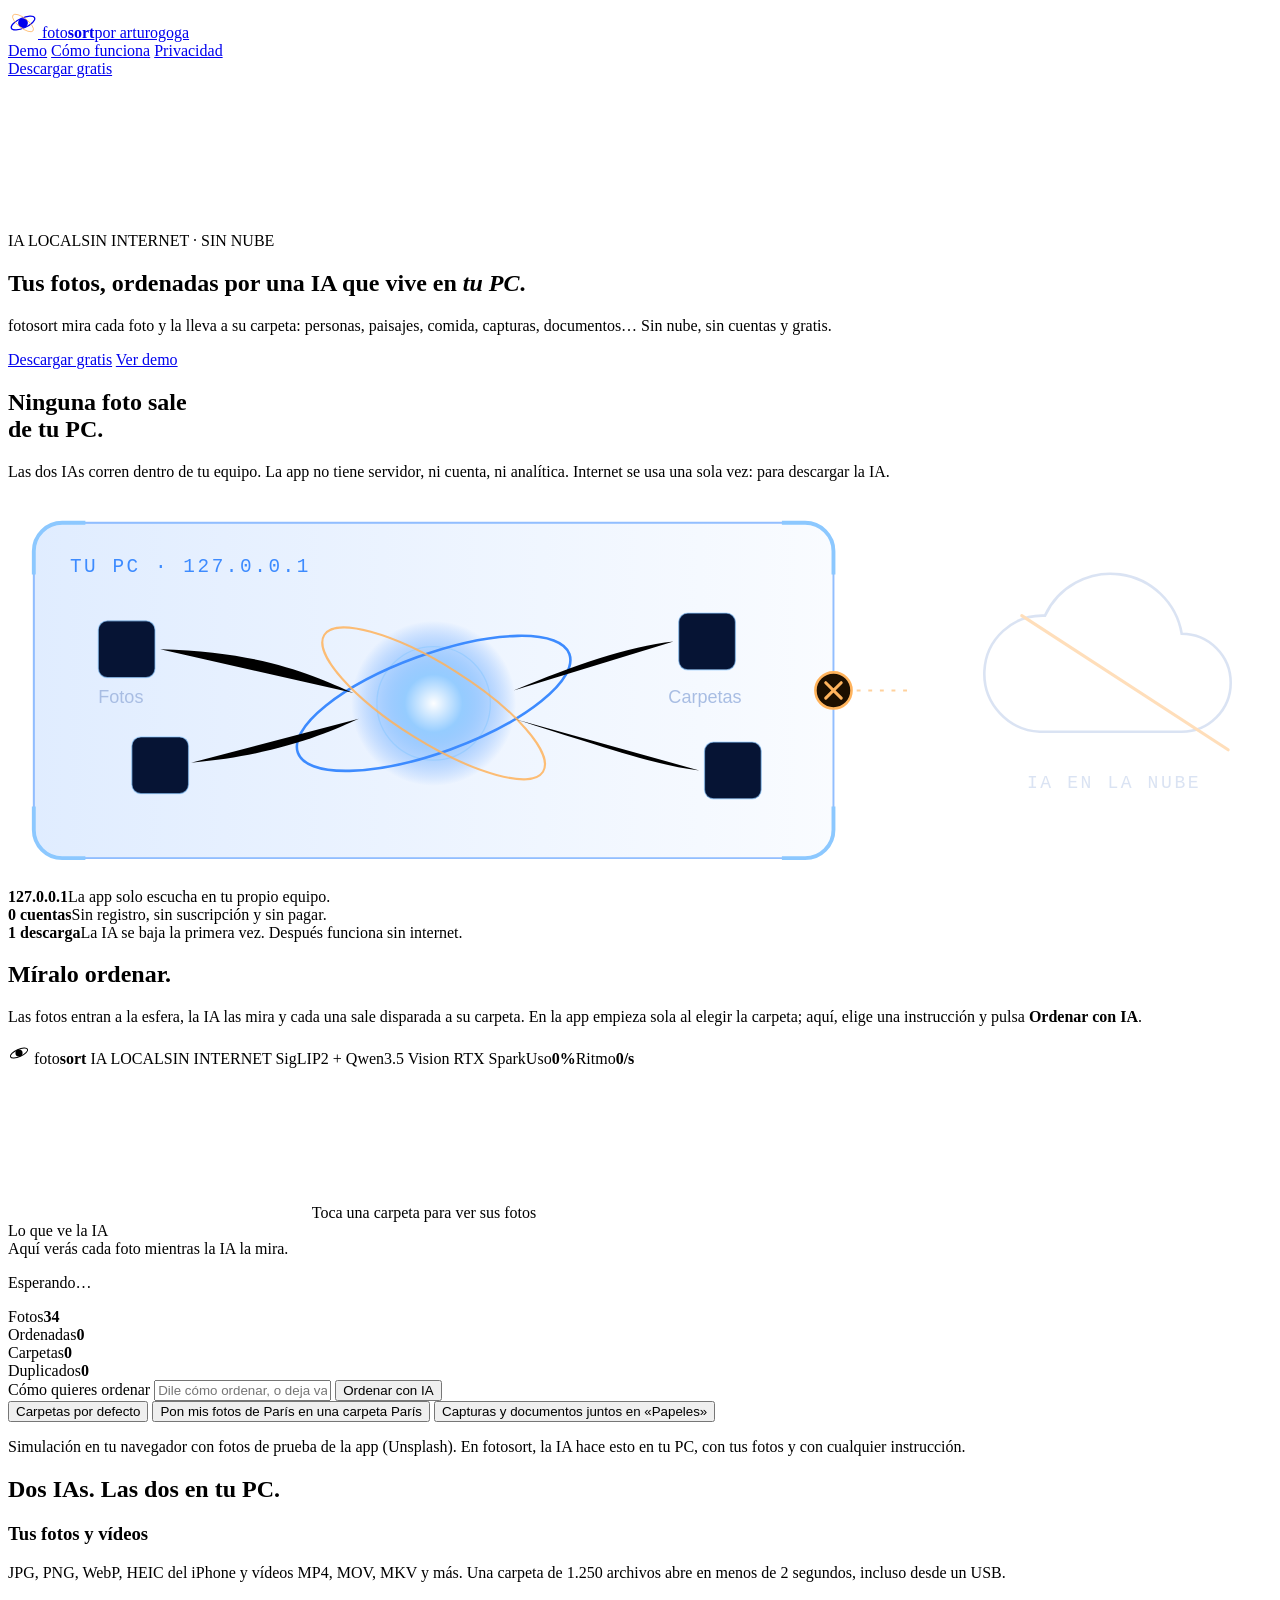
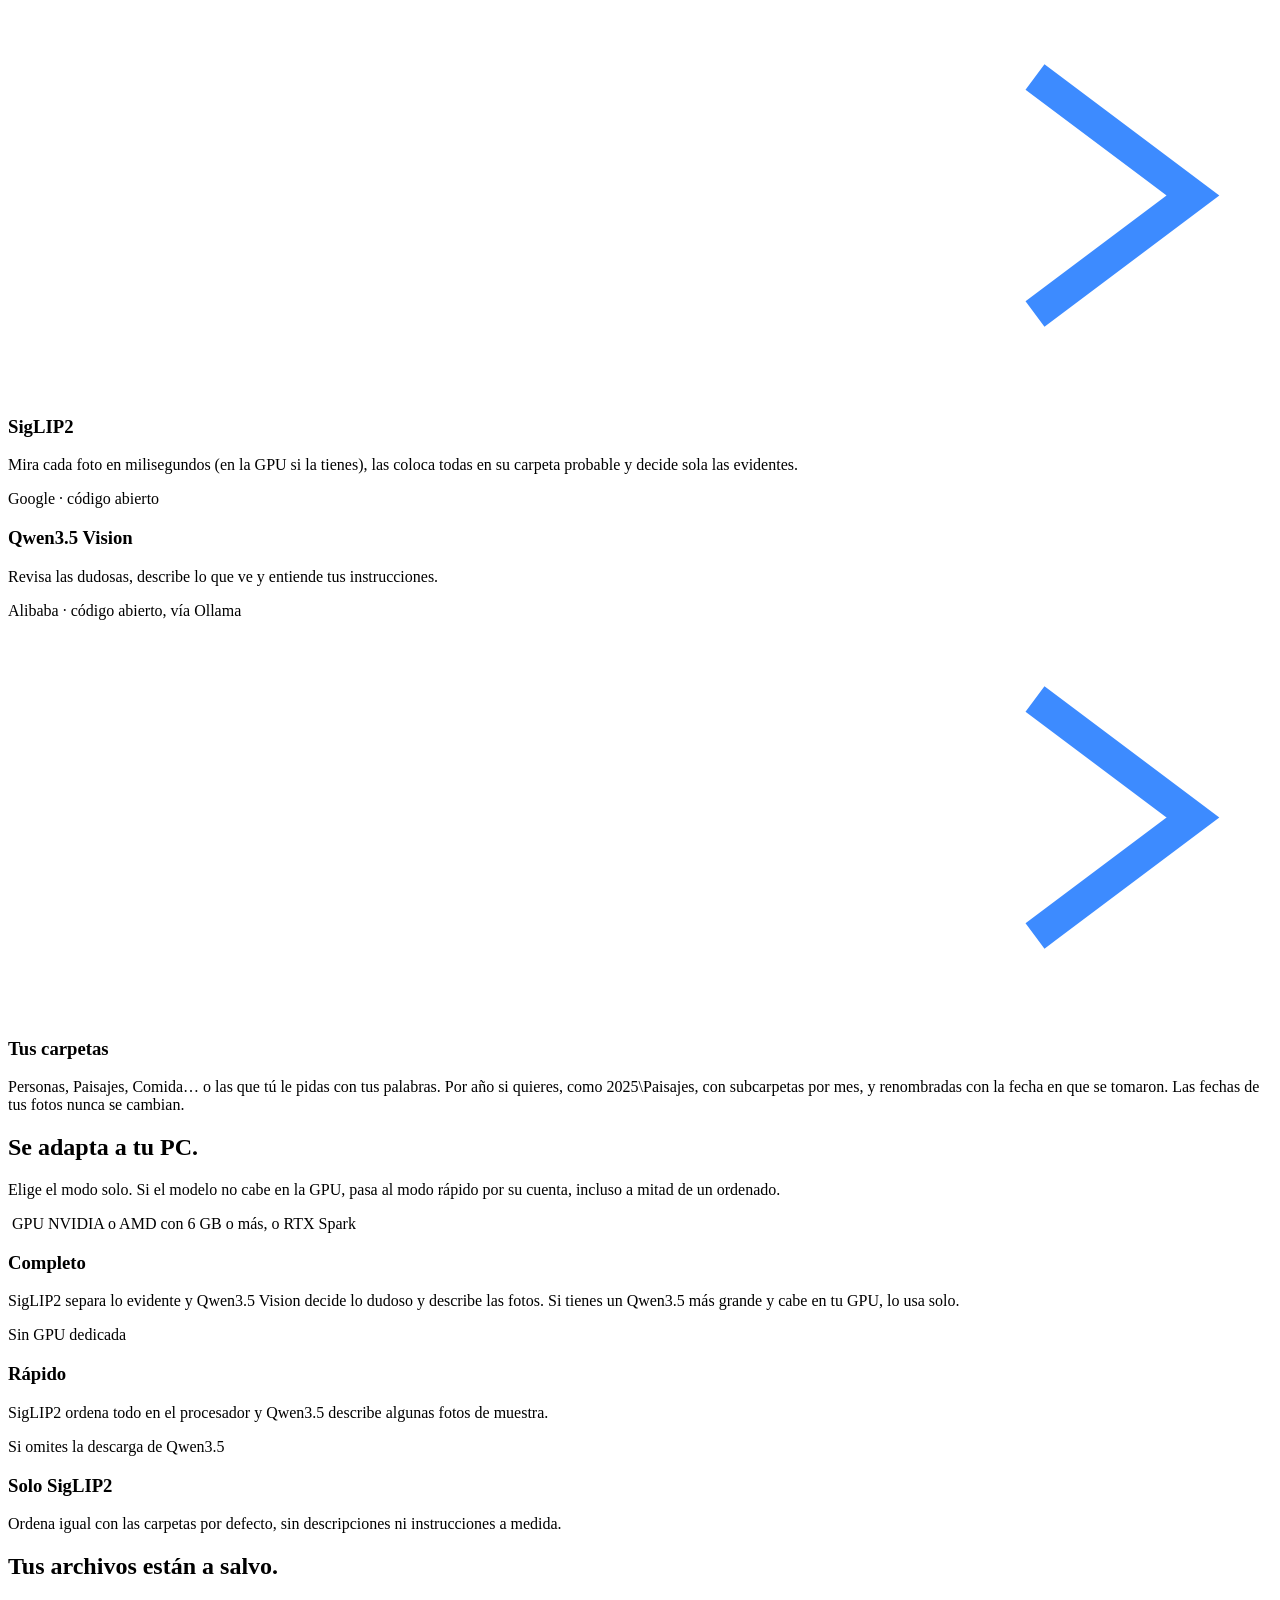
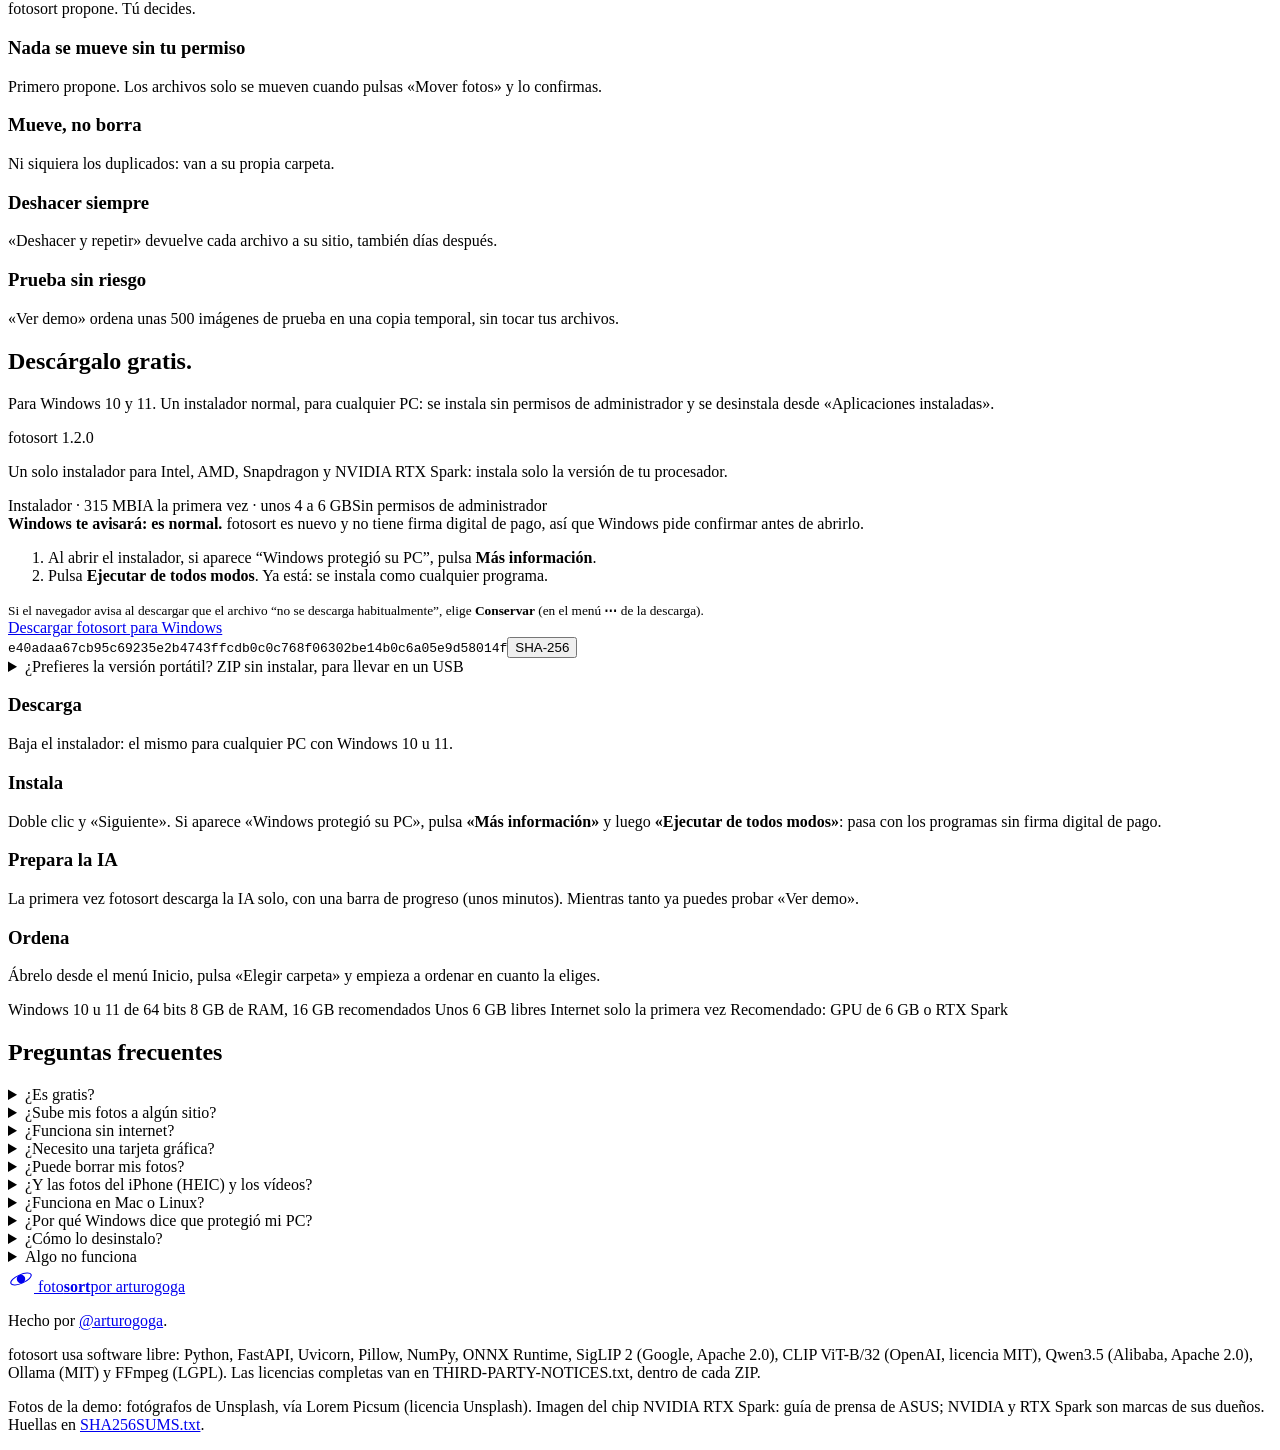
==== commit 9bb315bd: "Instrucciones de «Ejecutar de todos modos» antes de habilitar la descarga" ====
--- a/site/index.html
+++ b/site/index.html
@@ -270,6 +270,17 @@
             <span class="dl-arch">fotosort 1.2.0</span>
             <p class="dl-who">Un solo instalador para Intel, AMD, Snapdragon y NVIDIA RTX Spark: instala solo la versión de tu procesador. <span id="archHint"></span></p>
             <div class="dl-meta"><span class="chip">Instalador · 315 MB</span><span class="chip">IA la primera vez · unos 4 a 6 GB</span><span class="chip">Sin permisos de administrador</span></div>
+            <div class="smartscreen" role="note">
+              <i data-lucide="shield-alert"></i>
+              <div>
+                <b>Windows te avisará: es normal.</b> fotosort es nuevo y no tiene firma digital de pago, así que Windows pide confirmar antes de abrirlo.
+                <ol>
+                  <li>Al abrir el instalador, si aparece <q>Windows protegió su PC</q>, pulsa <b>Más información</b>.</li>
+                  <li>Pulsa <b>Ejecutar de todos modos</b>. Ya está: se instala como cualquier programa.</li>
+                </ol>
+                <small>Si el navegador avisa al descargar que el archivo <q>no se descarga habitualmente</q>, elige <b>Conservar</b> (en el menú <b>⋯</b> de la descarga).</small>
+              </div>
+            </div>
             <a class="btn btn-primary" href="/descargar/windows"><i data-lucide="download"></i>Descargar fotosort para Windows</a>
             <div class="sha"><code title="SHA-256">e40adaa67cb95c69235e2b4743ffcdb0c0c768f06302be14b0c6a05e9d58014f</code><button type="button" data-copy="e40adaa67cb95c69235e2b4743ffcdb0c0c768f06302be14b0c6a05e9d58014f"><i data-lucide="copy"></i>SHA-256</button></div>
           </article>
@@ -278,12 +289,12 @@
           <summary><i data-lucide="package"></i>¿Prefieres la versión portátil? ZIP sin instalar, para llevar en un USB</summary>
           <div class="zip-row" id="dl-x64"><b>Windows x64</b><span>Intel o AMD · ZIP · 291 MB</span><a href="/descargar/x64">Descargar ZIP x64</a><code title="SHA-256">cf93b192b3307fb8e0d2c3460e9b3f19da2bd495e72e5e12b9360c9a7328aca5</code></div>
           <div class="zip-row" id="dl-arm64"><b>Windows ARM64</b><span>Snapdragon o RTX Spark · ZIP · 266 MB</span><a href="/descargar/arm64">Descargar ZIP ARM64</a><code title="SHA-256">e0b8fe3d6e5aca29d34216fff8407e4fe6297e507864d8979a97cee4ed0ae97b</code></div>
-          <p>Descomprime el ZIP (clic derecho &gt; «Extraer todo…») y abre <code>fotosort.cmd</code>. La primera vez descarga la IA en una ventana de consola.</p>
+          <p>Descomprime el ZIP (clic derecho &gt; «Extraer todo…») y abre <code>fotosort.cmd</code>. Si Windows avisa, <b>«Más información»</b> &gt; <b>«Ejecutar de todos modos»</b>. La primera vez descarga la IA en una ventana de consola.</p>
         </details>
 
         <div class="steps">
           <div class="step rv" style="--i:0"><h3>Descarga</h3><p>Baja el instalador: el mismo para cualquier PC con Windows 10 u 11.</p></div>
-          <div class="step rv" style="--i:1"><h3>Instala</h3><p>Doble clic y «Siguiente». Si Windows dice «Windows protegió tu PC», pulsa «Más información» &gt; «Ejecutar de todas formas»: pasa con los programas sin firma digital de pago.</p></div>
+          <div class="step rv" style="--i:1"><h3>Instala</h3><p>Doble clic y «Siguiente». Si aparece «Windows protegió su PC», pulsa <b>«Más información»</b> y luego <b>«Ejecutar de todos modos»</b>: pasa con los programas sin firma digital de pago.</p></div>
           <div class="step rv" style="--i:2"><h3>Prepara la IA</h3><p>La primera vez fotosort descarga la IA solo, con una barra de progreso (unos minutos). Mientras tanto ya puedes probar «Ver demo».</p></div>
           <div class="step rv" style="--i:3"><h3>Ordena</h3><p>Ábrelo desde el menú Inicio, pulsa «Elegir carpeta» y empieza a ordenar en cuanto la eliges.</p></div>
         </div>
@@ -310,7 +321,7 @@
           <details><summary>¿Puede borrar mis fotos?<i data-lucide="plus"></i></summary><p>No borra nada: solo mueve archivos cuando lo confirmas, y todo se puede deshacer.</p></details>
           <details><summary>¿Y las fotos del iPhone (HEIC) y los vídeos?<i data-lucide="plus"></i></summary><p>Se leen y se ordenan. Los vídeos van a su propia carpeta «Vídeos».</p></details>
           <details><summary>¿Funciona en Mac o Linux?<i data-lucide="plus"></i></summary><p>Por ahora solo en Windows 10 y 11.</p></details>
-          <details><summary>¿Por qué Windows dice que protegió mi PC?<i data-lucide="plus"></i></summary><p>Porque la app no tiene firma digital de pago. Pulsa «Más información» &gt; «Ejecutar de todas formas».</p></details>
+          <details><summary>¿Por qué Windows dice que protegió mi PC?<i data-lucide="plus"></i></summary><p>Porque fotosort es nuevo y no tiene firma digital de pago, no porque tenga nada malo. Para instalarlo o abrirlo, pulsa <b>«Más información»</b> y luego <b>«Ejecutar de todos modos»</b>. Solo lo pide la primera vez.</p></details>
           <details><summary>¿Cómo lo desinstalo?<i data-lucide="plus"></i></summary><p>Como cualquier programa: Inicio &gt; Configuración &gt; Aplicaciones &gt; Aplicaciones instaladas &gt; fotosort &gt; Desinstalar. Se borra todo, también la IA descargada. Tus fotos no se tocan.</p></details>
           <details><summary>Algo no funciona<i data-lucide="plus"></i></summary><p>¿Se cortó la descarga de la IA? Pulsa «Reintentar» en la ventana de fotosort: sigue donde se quedó. Si no arranca, mira <span class="mono">data\server-error.log</span> en <span class="mono">%LOCALAPPDATA%\Programs\fotosort</span>.</p></details>
         </div>
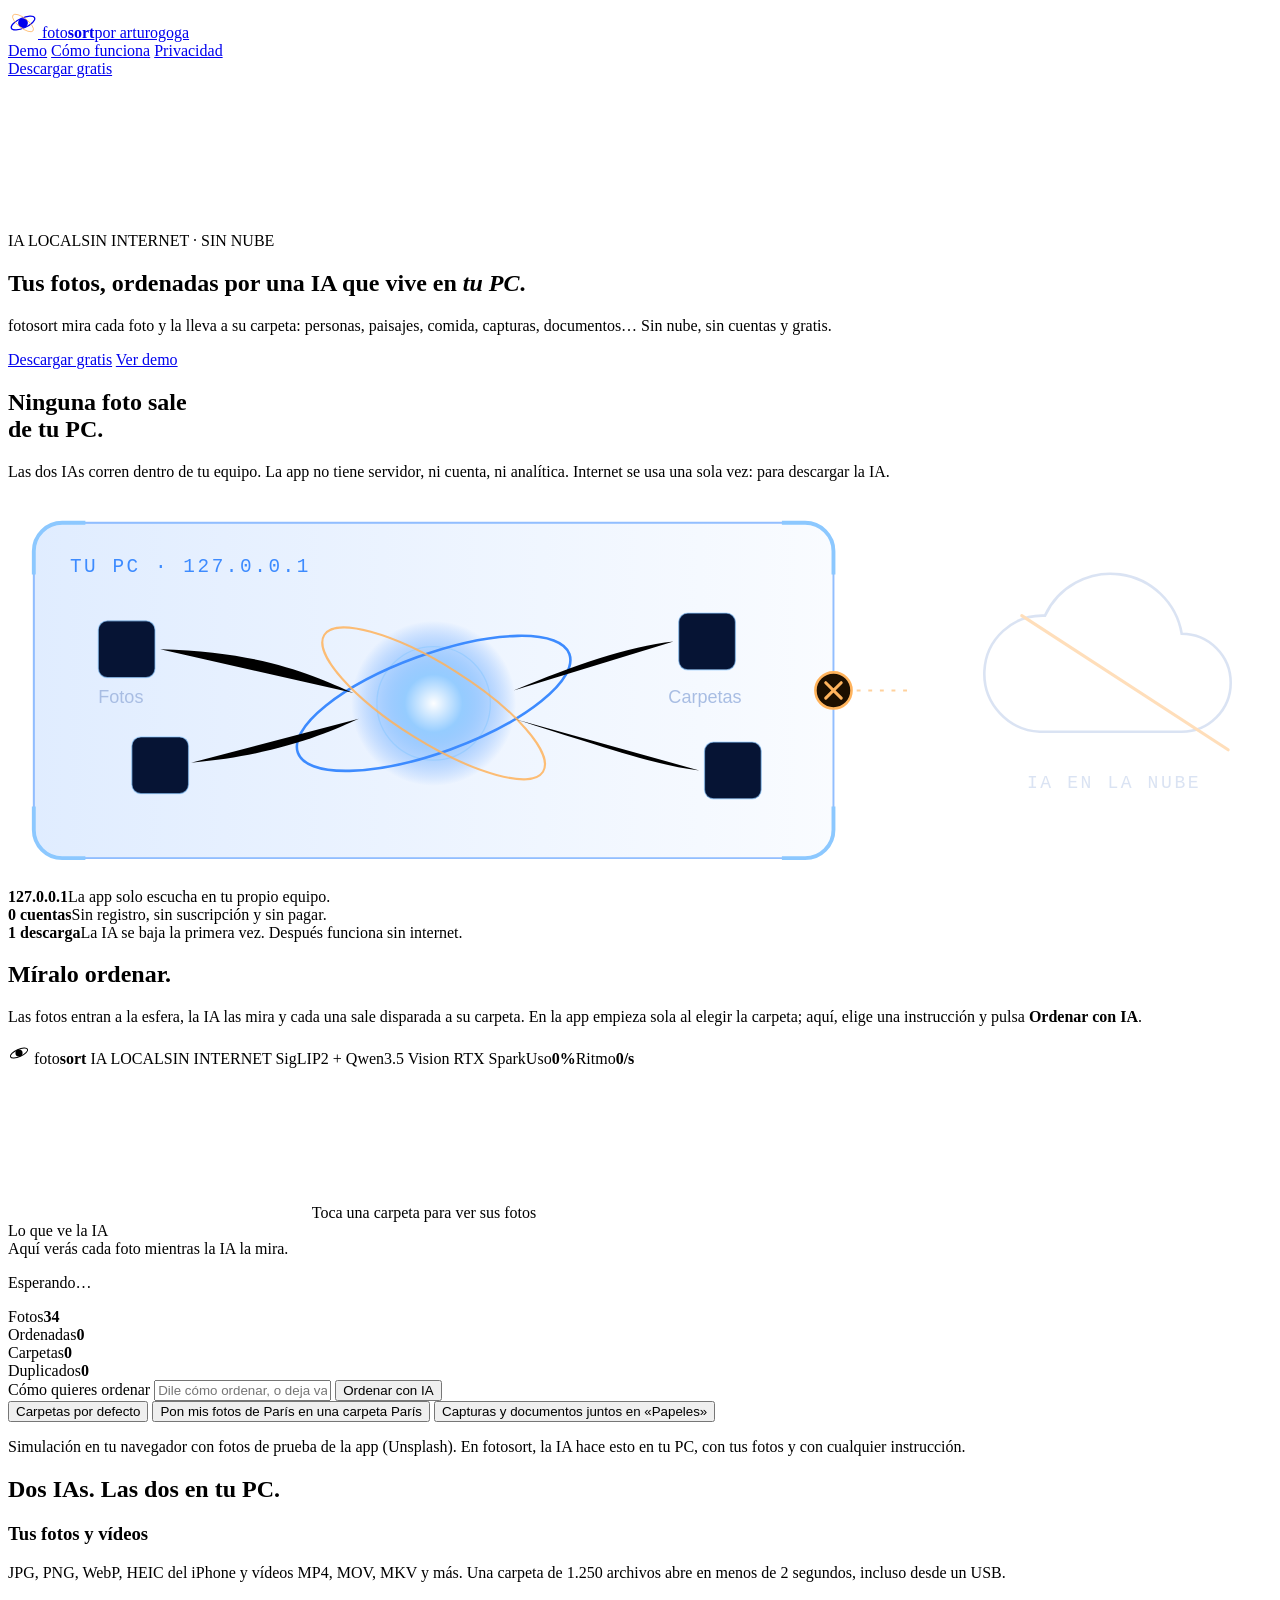
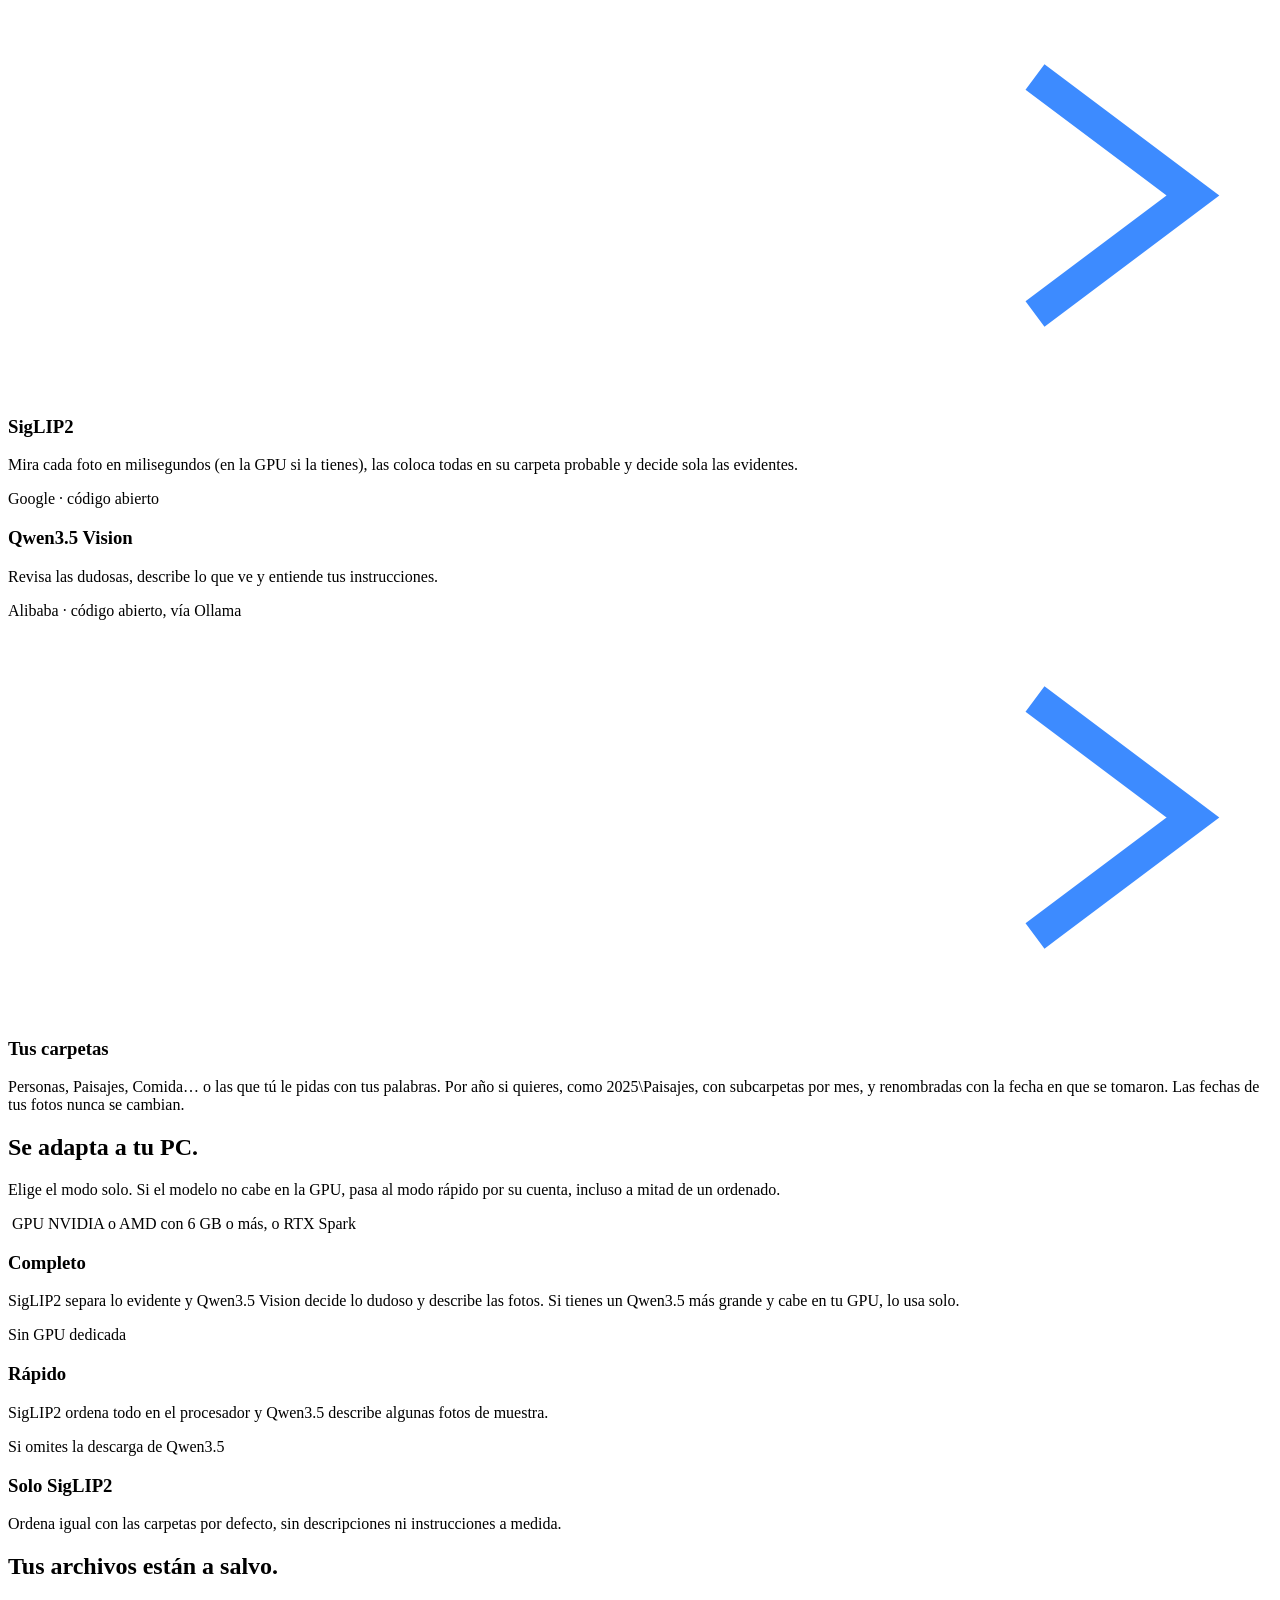
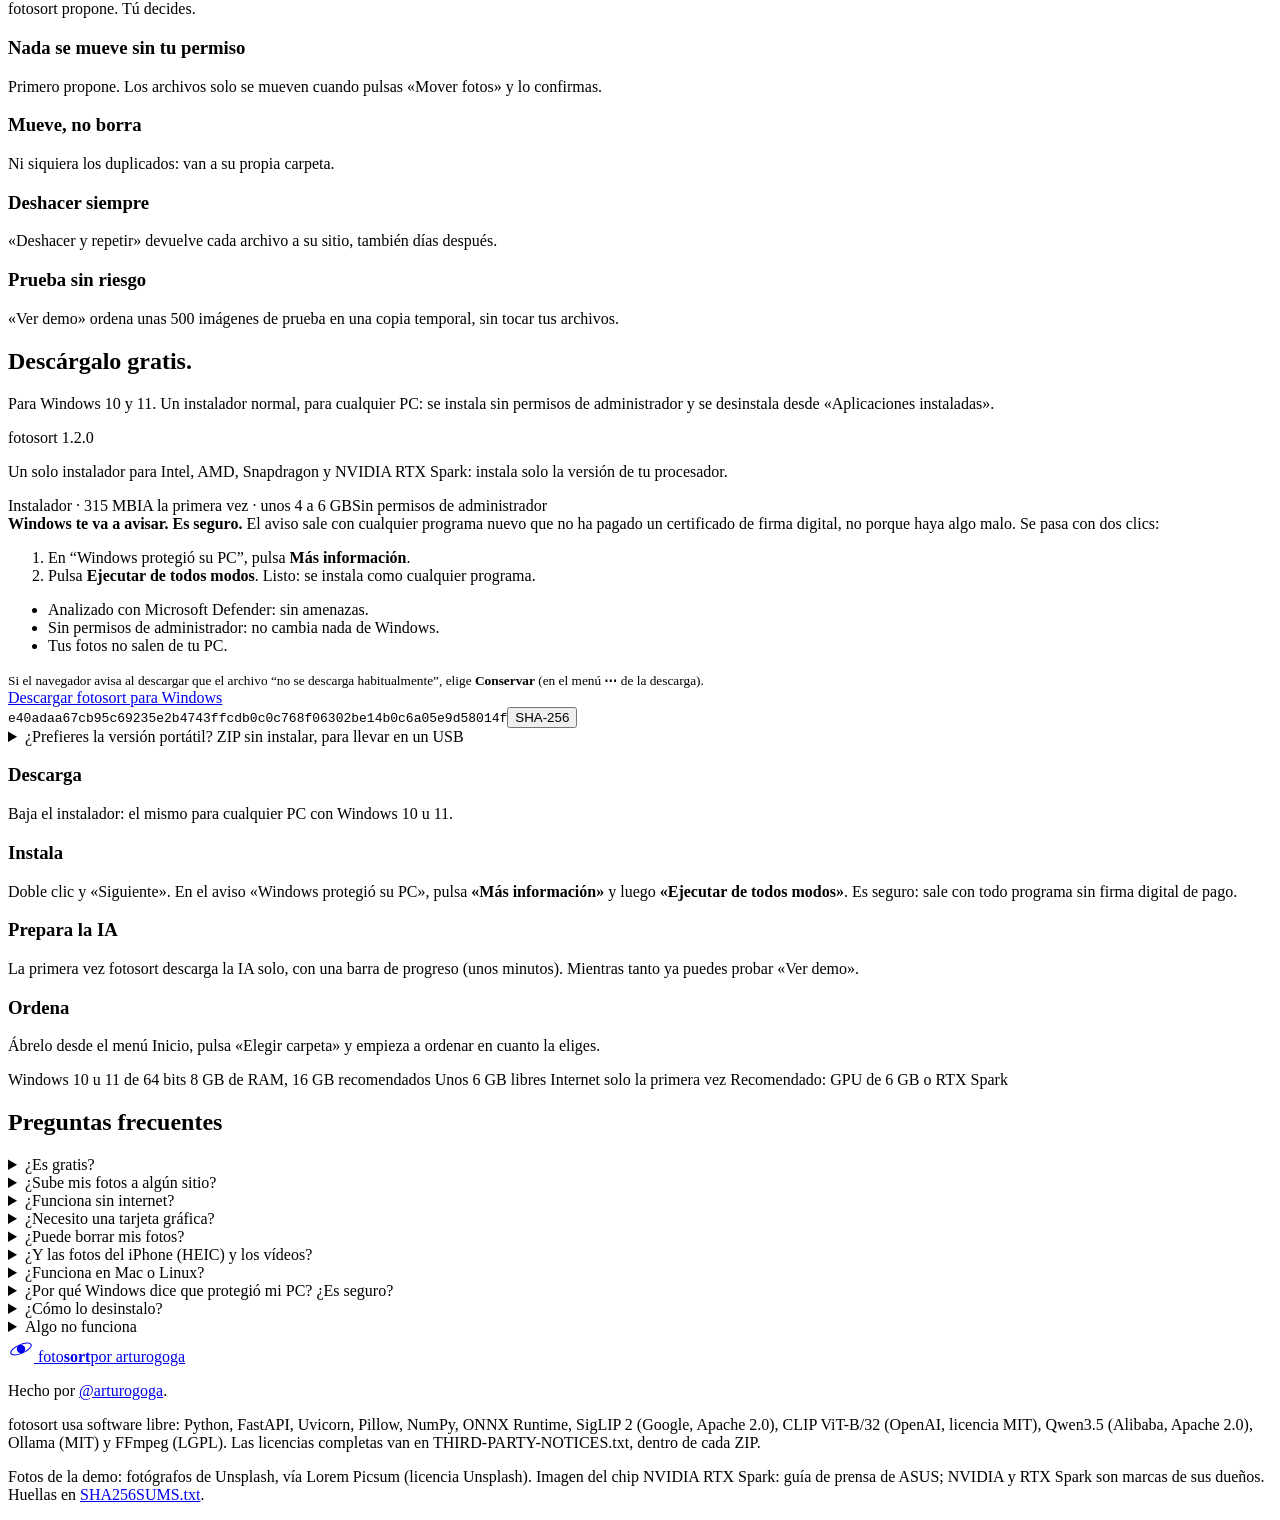
==== commit e912f776: "Web: instrucciones del aviso de Windows más claras y tranquilizadoras" ====
--- a/site/index.html
+++ b/site/index.html
@@ -271,13 +271,18 @@
             <p class="dl-who">Un solo instalador para Intel, AMD, Snapdragon y NVIDIA RTX Spark: instala solo la versión de tu procesador. <span id="archHint"></span></p>
             <div class="dl-meta"><span class="chip">Instalador · 315 MB</span><span class="chip">IA la primera vez · unos 4 a 6 GB</span><span class="chip">Sin permisos de administrador</span></div>
             <div class="smartscreen" role="note">
-              <i data-lucide="shield-alert"></i>
+              <i data-lucide="shield-check"></i>
               <div>
-                <b>Windows te avisará: es normal.</b> fotosort es nuevo y no tiene firma digital de pago, así que Windows pide confirmar antes de abrirlo.
+                <b>Windows te va a avisar. Es seguro.</b> El aviso sale con cualquier programa nuevo que no ha pagado un certificado de firma digital, no porque haya algo malo. Se pasa con dos clics:
                 <ol>
-                  <li>Al abrir el instalador, si aparece <q>Windows protegió su PC</q>, pulsa <b>Más información</b>.</li>
-                  <li>Pulsa <b>Ejecutar de todos modos</b>. Ya está: se instala como cualquier programa.</li>
+                  <li>En <q>Windows protegió su PC</q>, pulsa <b>Más información</b>.</li>
+                  <li>Pulsa <b>Ejecutar de todos modos</b>. Listo: se instala como cualquier programa.</li>
                 </ol>
+                <ul class="calm">
+                  <li>Analizado con Microsoft Defender: sin amenazas.</li>
+                  <li>Sin permisos de administrador: no cambia nada de Windows.</li>
+                  <li>Tus fotos no salen de tu PC.</li>
+                </ul>
                 <small>Si el navegador avisa al descargar que el archivo <q>no se descarga habitualmente</q>, elige <b>Conservar</b> (en el menú <b>⋯</b> de la descarga).</small>
               </div>
             </div>
@@ -294,7 +299,7 @@
 
         <div class="steps">
           <div class="step rv" style="--i:0"><h3>Descarga</h3><p>Baja el instalador: el mismo para cualquier PC con Windows 10 u 11.</p></div>
-          <div class="step rv" style="--i:1"><h3>Instala</h3><p>Doble clic y «Siguiente». Si aparece «Windows protegió su PC», pulsa <b>«Más información»</b> y luego <b>«Ejecutar de todos modos»</b>: pasa con los programas sin firma digital de pago.</p></div>
+          <div class="step rv" style="--i:1"><h3>Instala</h3><p>Doble clic y «Siguiente». En el aviso «Windows protegió su PC», pulsa <b>«Más información»</b> y luego <b>«Ejecutar de todos modos»</b>. Es seguro: sale con todo programa sin firma digital de pago.</p></div>
           <div class="step rv" style="--i:2"><h3>Prepara la IA</h3><p>La primera vez fotosort descarga la IA solo, con una barra de progreso (unos minutos). Mientras tanto ya puedes probar «Ver demo».</p></div>
           <div class="step rv" style="--i:3"><h3>Ordena</h3><p>Ábrelo desde el menú Inicio, pulsa «Elegir carpeta» y empieza a ordenar en cuanto la eliges.</p></div>
         </div>
@@ -321,7 +326,7 @@
           <details><summary>¿Puede borrar mis fotos?<i data-lucide="plus"></i></summary><p>No borra nada: solo mueve archivos cuando lo confirmas, y todo se puede deshacer.</p></details>
           <details><summary>¿Y las fotos del iPhone (HEIC) y los vídeos?<i data-lucide="plus"></i></summary><p>Se leen y se ordenan. Los vídeos van a su propia carpeta «Vídeos».</p></details>
           <details><summary>¿Funciona en Mac o Linux?<i data-lucide="plus"></i></summary><p>Por ahora solo en Windows 10 y 11.</p></details>
-          <details><summary>¿Por qué Windows dice que protegió mi PC?<i data-lucide="plus"></i></summary><p>Porque fotosort es nuevo y no tiene firma digital de pago, no porque tenga nada malo. Para instalarlo o abrirlo, pulsa <b>«Más información»</b> y luego <b>«Ejecutar de todos modos»</b>. Solo lo pide la primera vez.</p></details>
+          <details><summary>¿Por qué Windows dice que protegió mi PC? ¿Es seguro?<i data-lucide="plus"></i></summary><p>Sí, es seguro. Windows muestra ese aviso con cualquier programa nuevo que no ha pagado un certificado de firma digital (cuesta cada año); no significa que haya encontrado nada. Si Windows detectara un virus, lo bloquearía sin ofrecerte «Ejecutar de todos modos». Cada versión de fotosort se analiza con Microsoft Defender antes de publicarla, se instala sin permisos de administrador y tus fotos nunca salen de tu PC. Para abrirlo, pulsa <b>«Más información»</b> y luego <b>«Ejecutar de todos modos»</b>. Solo lo pide la primera vez.</p></details>
           <details><summary>¿Cómo lo desinstalo?<i data-lucide="plus"></i></summary><p>Como cualquier programa: Inicio &gt; Configuración &gt; Aplicaciones &gt; Aplicaciones instaladas &gt; fotosort &gt; Desinstalar. Se borra todo, también la IA descargada. Tus fotos no se tocan.</p></details>
           <details><summary>Algo no funciona<i data-lucide="plus"></i></summary><p>¿Se cortó la descarga de la IA? Pulsa «Reintentar» en la ventana de fotosort: sigue donde se quedó. Si no arranca, mira <span class="mono">data\server-error.log</span> en <span class="mono">%LOCALAPPDATA%\Programs\fotosort</span>.</p></details>
         </div>
